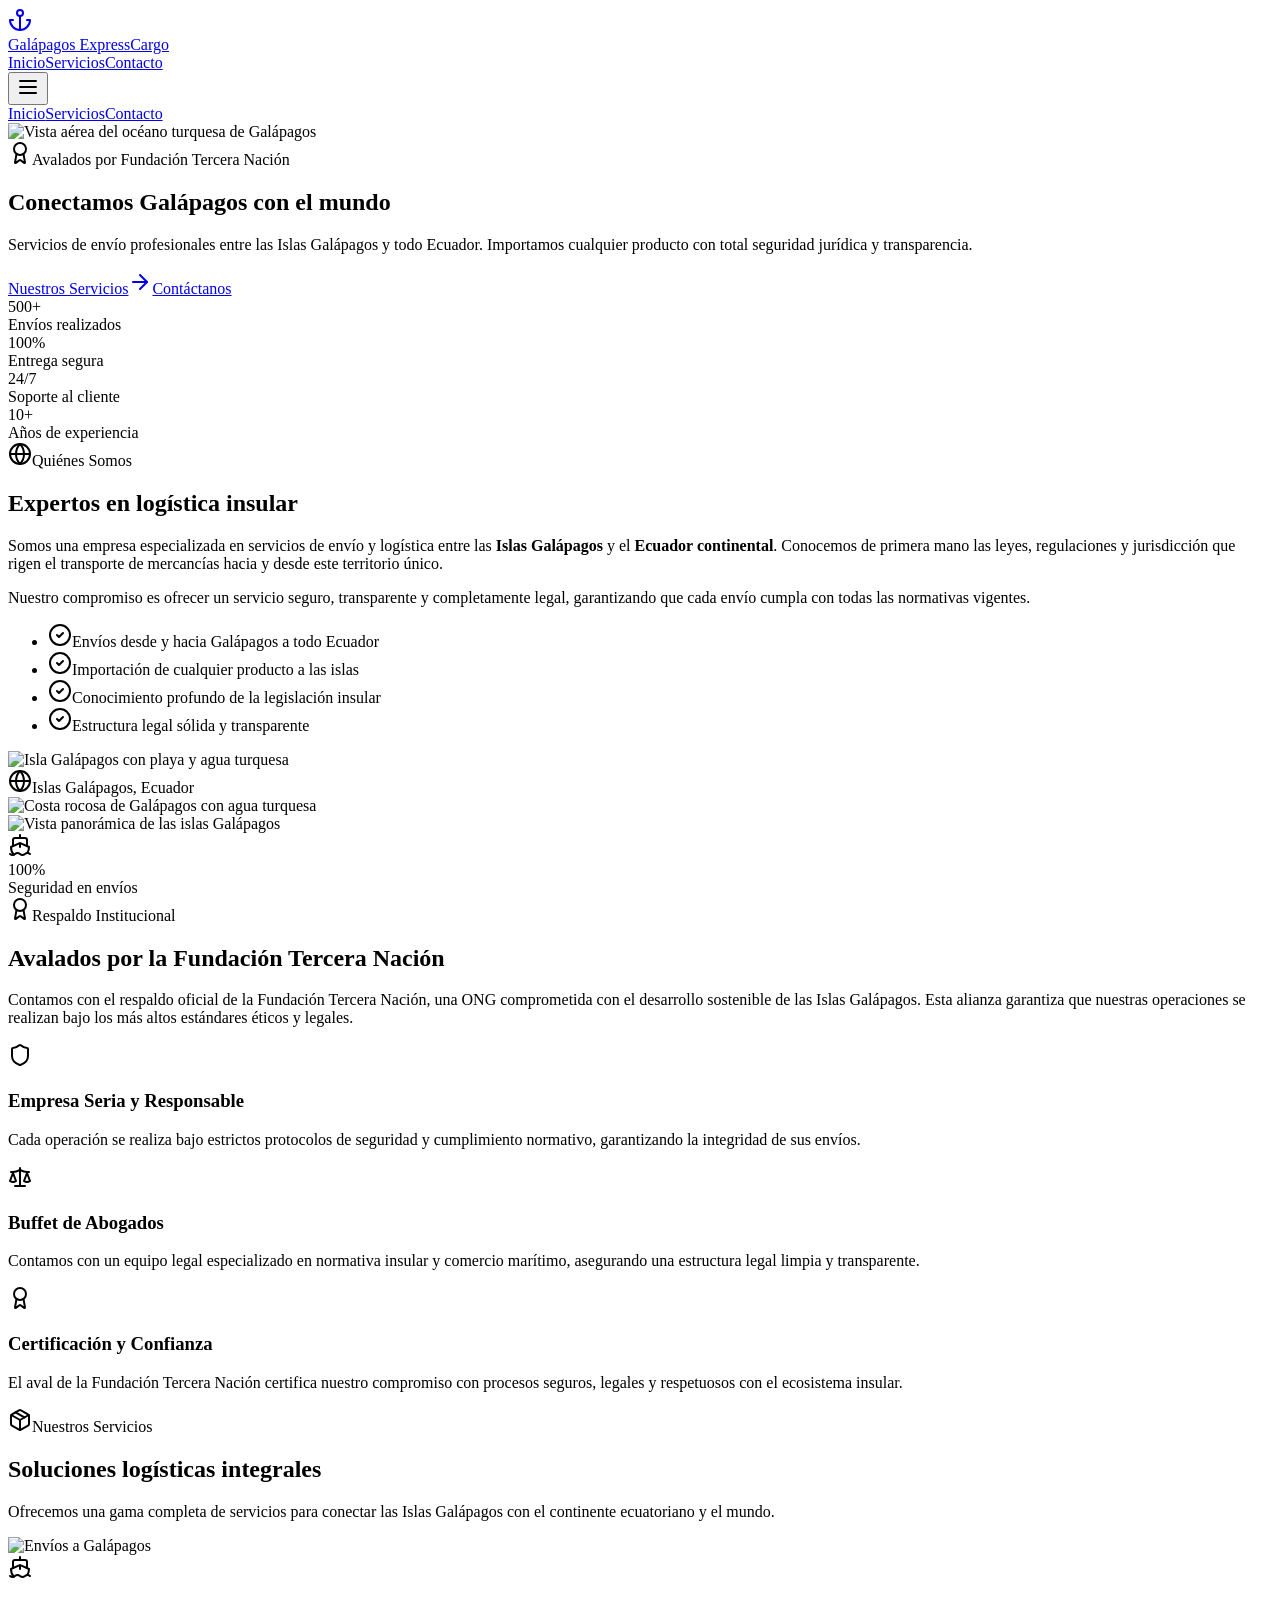
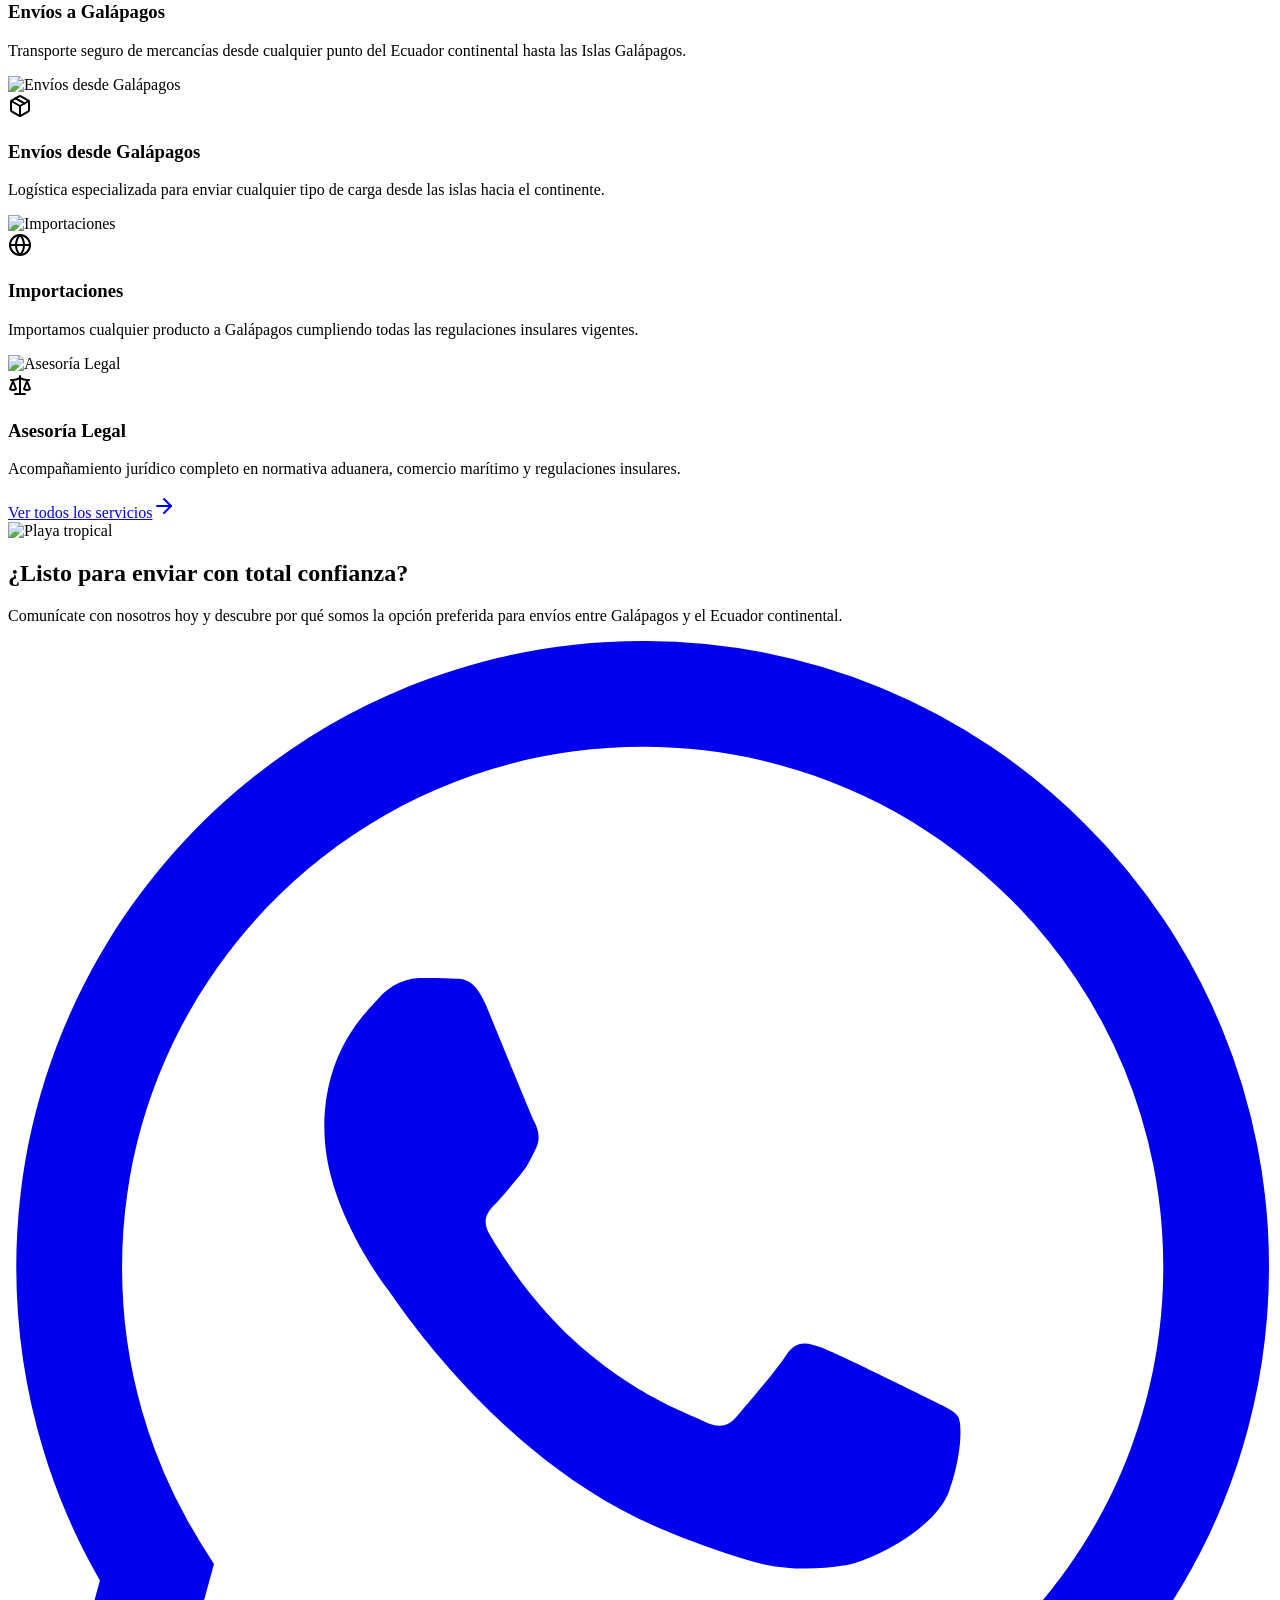
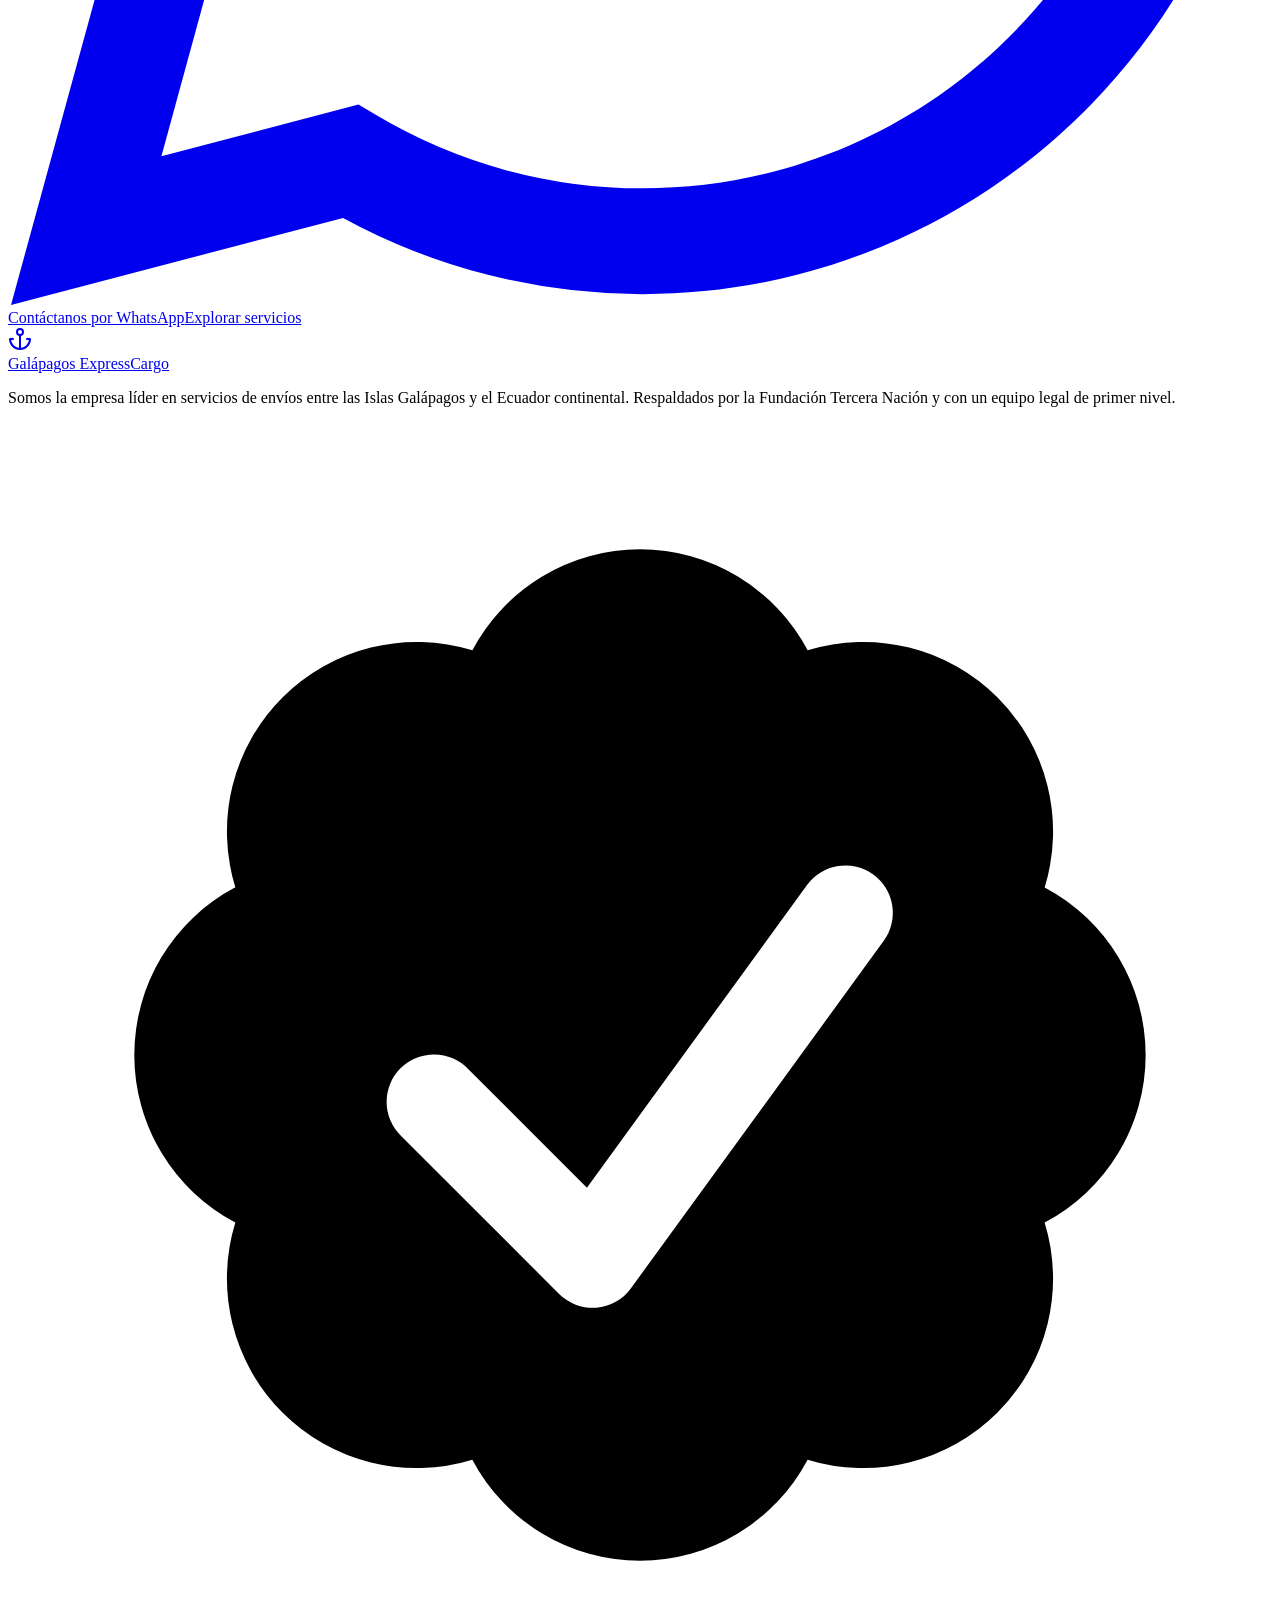
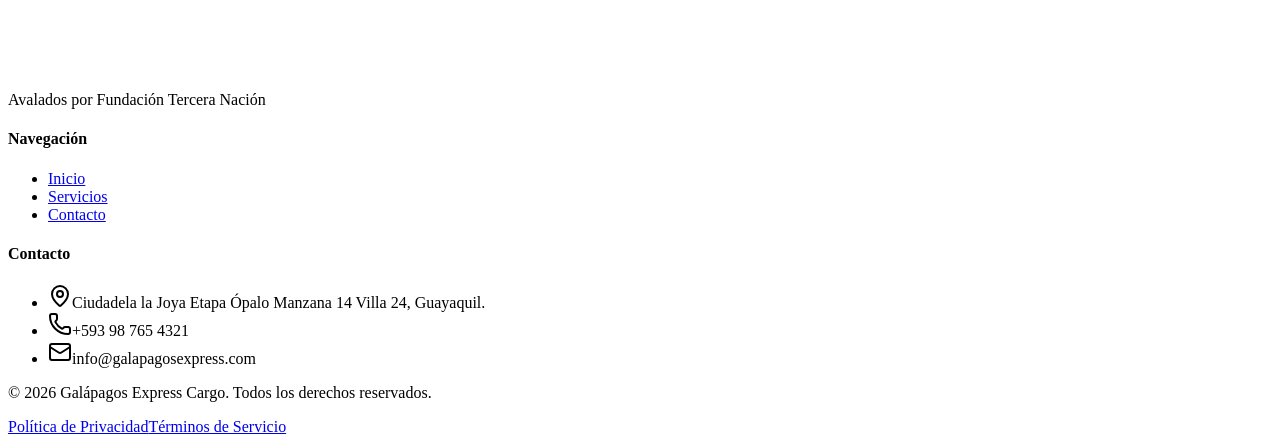
==== docs/index.html @ f9874625 "docs" ====
<!DOCTYPE html><html lang="es"><head><meta charSet="utf-8"/><meta name="viewport" content="width=device-width, initial-scale=1"/><link rel="preload" as="image" href="https://images.unsplash.com/photo-1559128010-7c1ad6e1b6a5?w=1920&amp;q=80"/><link rel="preload" as="image" href="https://images.unsplash.com/photo-1706957614198-8d2e5f0ed6ea?w=1920&amp;q=80"/><link rel="preload" as="image" href="https://images.unsplash.com/photo-1748212173568-35d72e93e57e?w=1920&amp;q=80"/><link rel="preload" as="image" href="https://images.unsplash.com/photo-1770763233680-94307025c252?w=1920&amp;q=80"/><link rel="preload" as="image" href="https://images.unsplash.com/photo-1578575437130-527eed3abbec?w=1920&amp;q=80"/><link rel="preload" as="image" href="https://images.unsplash.com/photo-1589391886645-d51941baf7fb?w=800&amp;q=80"/><link rel="preload" as="image" href="https://images.unsplash.com/photo-1560472354-b33ff0c44a43?w=800&amp;q=80"/><link rel="preload" as="image" href="https://images.unsplash.com/photo-1454165804606-c3d57bc86b40?w=800&amp;q=80"/><link rel="preload" as="image" href="https://images.unsplash.com/photo-1507525428034-b723cf961d3e?w=1920&amp;q=80"/><link rel="stylesheet" href="/_next/static/css/d77da5339b5cb8ef.css" data-precedence="next"/><link rel="preload" as="script" fetchPriority="low" href="/_next/static/chunks/webpack-a8882f6fb3d0677f.js"/><script src="/_next/static/chunks/4bd1b696-3dbde35d4f172e4c.js" async=""></script><script src="/_next/static/chunks/684-65ef6b182fccfe9b.js" async=""></script><script src="/_next/static/chunks/main-app-35eca6533464a35d.js" async=""></script><script src="/_next/static/chunks/874-e0b9799315dd260f.js" async=""></script><script src="/_next/static/chunks/app/layout-321b32fa20d2db96.js" async=""></script><script src="/_next/static/chunks/app/error-7d428199901b455c.js" async=""></script><script src="/_next/static/chunks/app/page-3db5c04c41d7a83f.js" async=""></script><script src="/_next/static/chunks/app/global-error-717abac39b2df34a.js" async=""></script><title>Galápagos Express Cargo — Envíos seguros desde y hacia Galápagos</title><meta name="description" content="Servicios de envío confiables entre las Islas Galápagos y todo Ecuador. Importación de productos, asesoría legal y aduanera. Avalados por la Fundación Tercera Nación."/><script>document.querySelectorAll('body link[rel="icon"], body link[rel="apple-touch-icon"]').forEach(el => document.head.appendChild(el))</script><script src="/_next/static/chunks/polyfills-42372ed130431b0a.js" noModule=""></script></head><body class="__variable_0a80b4 __variable_0d7163 antialiased"><div hidden=""><!--$--><!--/$--></div><div class="min-h-screen flex flex-col"><header class="fixed top-0 left-0 right-0 z-50 transition-all duration-500 bg-transparent"><div class="max-w-7xl mx-auto px-4 sm:px-6 lg:px-8"><div class="flex items-center justify-between h-18 sm:h-20"><a class="flex items-center gap-3 group" href="/"><div class="w-10 h-10 rounded-lg bg-gold/20 border border-gold/40 flex items-center justify-center group-hover:bg-gold/30 transition-colors"><svg xmlns="http://www.w3.org/2000/svg" width="24" height="24" viewBox="0 0 24 24" fill="none" stroke="currentColor" stroke-width="2" stroke-linecap="round" stroke-linejoin="round" class="lucide lucide-anchor w-5 h-5 text-gold" aria-hidden="true"><path d="M12 22V8"></path><path d="M5 12H2a10 10 0 0 0 20 0h-3"></path><circle cx="12" cy="5" r="3"></circle></svg></div><div class="flex flex-col"><span class="font-display text-lg sm:text-xl font-bold text-white tracking-tight leading-tight">Galápagos Express</span><span class="text-[10px] sm:text-xs text-gold/80 tracking-[0.2em] uppercase font-medium leading-tight">Cargo</span></div></a><nav class="hidden md:flex items-center gap-1"><a class="relative px-5 py-2.5 text-sm font-medium tracking-wide uppercase transition-all duration-300 rounded-lg text-gold bg-gold/10" href="/">Inicio<span class="absolute bottom-0 left-1/2 -translate-x-1/2 w-6 h-0.5 bg-gold rounded-full"></span></a><a class="relative px-5 py-2.5 text-sm font-medium tracking-wide uppercase transition-all duration-300 rounded-lg text-white/70 hover:text-white hover:bg-white/5" href="/servicios">Servicios</a><a class="relative px-5 py-2.5 text-sm font-medium tracking-wide uppercase transition-all duration-300 rounded-lg text-white/70 hover:text-white hover:bg-white/5" href="/contacto">Contacto</a></nav><button class="md:hidden w-10 h-10 flex items-center justify-center rounded-lg text-white/80 hover:text-white hover:bg-white/10 transition-colors" aria-label="Abrir menú"><svg xmlns="http://www.w3.org/2000/svg" width="24" height="24" viewBox="0 0 24 24" fill="none" stroke="currentColor" stroke-width="2" stroke-linecap="round" stroke-linejoin="round" class="lucide lucide-menu w-5 h-5" aria-hidden="true"><path d="M4 12h16"></path><path d="M4 18h16"></path><path d="M4 6h16"></path></svg></button></div></div><div class="md:hidden overflow-hidden transition-all duration-400 max-h-0 opacity-0"><div class="bg-navy/98 backdrop-blur-xl border-t border-white/10 px-4 py-3 space-y-1"><a class="block px-4 py-3 rounded-lg text-sm font-medium tracking-wide uppercase transition-all duration-200 bg-gold/15 text-gold" href="/">Inicio</a><a class="block px-4 py-3 rounded-lg text-sm font-medium tracking-wide uppercase transition-all duration-200 text-white/70 hover:bg-white/5 hover:text-white" href="/servicios">Servicios</a><a class="block px-4 py-3 rounded-lg text-sm font-medium tracking-wide uppercase transition-all duration-200 text-white/70 hover:bg-white/5 hover:text-white" href="/contacto">Contacto</a></div></div></header><main class="flex-1"><div class="overflow-hidden"><section class="relative min-h-screen flex items-center justify-center"><img src="https://images.unsplash.com/photo-1559128010-7c1ad6e1b6a5?w=1920&amp;q=80" alt="Vista aérea del océano turquesa de Galápagos" class="absolute inset-0 w-full h-full object-cover"/><div class="absolute inset-0 bg-gradient-to-b from-navy/85 via-navy/65 to-navy/90"></div><div class="absolute inset-0 noise-overlay"></div><div class="relative z-10 max-w-7xl mx-auto px-4 sm:px-6 lg:px-8 py-32 text-center"><div class="animate-fade-in-up inline-flex items-center gap-2 px-4 py-2 rounded-full bg-gold/15 border border-gold/30 mb-8"><svg xmlns="http://www.w3.org/2000/svg" width="24" height="24" viewBox="0 0 24 24" fill="none" stroke="currentColor" stroke-width="2" stroke-linecap="round" stroke-linejoin="round" class="lucide lucide-award w-4 h-4 text-gold" aria-hidden="true"><path d="m15.477 12.89 1.515 8.526a.5.5 0 0 1-.81.47l-3.58-2.687a1 1 0 0 0-1.197 0l-3.586 2.686a.5.5 0 0 1-.81-.469l1.514-8.526"></path><circle cx="12" cy="8" r="6"></circle></svg><span class="text-xs sm:text-sm font-medium text-gold tracking-wide">Avalados por Fundación Tercera Nación</span></div><h1 class="animate-fade-in-up animation-delay-100 font-display text-4xl sm:text-5xl md:text-6xl lg:text-7xl font-bold text-white leading-[1.1] mb-6">Conectamos Galápagos<!-- --> <span class="text-gradient-gold">con el mundo</span></h1><p class="animate-fade-in-up animation-delay-200 text-lg sm:text-xl text-white/70 max-w-2xl mx-auto mb-10 leading-relaxed">Servicios de envío profesionales entre las Islas Galápagos y todo Ecuador. Importamos cualquier producto con total seguridad jurídica y transparencia.</p><div class="animate-fade-in-up animation-delay-300 flex flex-col sm:flex-row items-center justify-center gap-4"><a class="group inline-flex items-center gap-2 px-8 py-4 bg-gold text-navy font-semibold rounded-xl hover:bg-gold-light transition-all duration-300 shadow-lg shadow-gold/20 hover:shadow-xl hover:shadow-gold/30" href="/servicios">Nuestros Servicios<svg xmlns="http://www.w3.org/2000/svg" width="24" height="24" viewBox="0 0 24 24" fill="none" stroke="currentColor" stroke-width="2" stroke-linecap="round" stroke-linejoin="round" class="lucide lucide-arrow-right w-4 h-4 group-hover:translate-x-1 transition-transform" aria-hidden="true"><path d="M5 12h14"></path><path d="m12 5 7 7-7 7"></path></svg></a><a class="inline-flex items-center gap-2 px-8 py-4 bg-white/10 text-white font-semibold rounded-xl hover:bg-white/20 transition-all duration-300 border border-white/20 backdrop-blur-sm" href="/contacto">Contáctanos</a></div><div class="animate-fade-in-up animation-delay-500 mt-20 grid grid-cols-2 md:grid-cols-4 gap-6 max-w-3xl mx-auto"><div class="text-center"><div class="text-2xl sm:text-3xl font-display font-bold text-gold">500+</div><div class="text-xs sm:text-sm text-white/50 mt-1">Envíos realizados</div></div><div class="text-center"><div class="text-2xl sm:text-3xl font-display font-bold text-gold">100%</div><div class="text-xs sm:text-sm text-white/50 mt-1">Entrega segura</div></div><div class="text-center"><div class="text-2xl sm:text-3xl font-display font-bold text-gold">24/7</div><div class="text-xs sm:text-sm text-white/50 mt-1">Soporte al cliente</div></div><div class="text-center"><div class="text-2xl sm:text-3xl font-display font-bold text-gold">10+</div><div class="text-xs sm:text-sm text-white/50 mt-1">Años de experiencia</div></div></div></div><div class="absolute bottom-8 left-1/2 -translate-x-1/2 animate-bounce"><div class="w-6 h-10 border-2 border-white/30 rounded-full flex justify-center pt-2"><div class="w-1 h-2.5 bg-white/60 rounded-full"></div></div></div></section><section class="relative py-24 sm:py-32 bg-sand"><div class="max-w-7xl mx-auto px-4 sm:px-6 lg:px-8"><div class="grid lg:grid-cols-2 gap-12 lg:gap-20 items-center"><div class="space-y-6"><div class="inline-flex items-center gap-2 px-3 py-1.5 rounded-full bg-teal/10 border border-teal/20"><svg xmlns="http://www.w3.org/2000/svg" width="24" height="24" viewBox="0 0 24 24" fill="none" stroke="currentColor" stroke-width="2" stroke-linecap="round" stroke-linejoin="round" class="lucide lucide-globe w-3.5 h-3.5 text-teal" aria-hidden="true"><circle cx="12" cy="12" r="10"></circle><path d="M12 2a14.5 14.5 0 0 0 0 20 14.5 14.5 0 0 0 0-20"></path><path d="M2 12h20"></path></svg><span class="text-xs font-medium text-teal tracking-wide uppercase">Quiénes Somos</span></div><h2 class="font-display text-3xl sm:text-4xl lg:text-5xl font-bold text-navy leading-tight">Expertos en logística<!-- --> <span class="text-teal">insular</span></h2><div class="space-y-4 text-foreground/70 leading-relaxed"><p>Somos una empresa especializada en servicios de envío y logística entre las <strong class="text-navy">Islas Galápagos</strong> y el<!-- --> <strong class="text-navy">Ecuador continental</strong>. Conocemos de primera mano las leyes, regulaciones y jurisdicción que rigen el transporte de mercancías hacia y desde este territorio único.</p><p>Nuestro compromiso es ofrecer un servicio seguro, transparente y completamente legal, garantizando que cada envío cumpla con todas las normativas vigentes.</p></div><ul class="space-y-3 pt-2"><li class="flex items-start gap-3"><svg xmlns="http://www.w3.org/2000/svg" width="24" height="24" viewBox="0 0 24 24" fill="none" stroke="currentColor" stroke-width="2" stroke-linecap="round" stroke-linejoin="round" class="lucide lucide-circle-check w-5 h-5 text-teal flex-shrink-0 mt-0.5" aria-hidden="true"><circle cx="12" cy="12" r="10"></circle><path d="m9 12 2 2 4-4"></path></svg><span class="text-sm text-foreground/70">Envíos desde y hacia Galápagos a todo Ecuador</span></li><li class="flex items-start gap-3"><svg xmlns="http://www.w3.org/2000/svg" width="24" height="24" viewBox="0 0 24 24" fill="none" stroke="currentColor" stroke-width="2" stroke-linecap="round" stroke-linejoin="round" class="lucide lucide-circle-check w-5 h-5 text-teal flex-shrink-0 mt-0.5" aria-hidden="true"><circle cx="12" cy="12" r="10"></circle><path d="m9 12 2 2 4-4"></path></svg><span class="text-sm text-foreground/70">Importación de cualquier producto a las islas</span></li><li class="flex items-start gap-3"><svg xmlns="http://www.w3.org/2000/svg" width="24" height="24" viewBox="0 0 24 24" fill="none" stroke="currentColor" stroke-width="2" stroke-linecap="round" stroke-linejoin="round" class="lucide lucide-circle-check w-5 h-5 text-teal flex-shrink-0 mt-0.5" aria-hidden="true"><circle cx="12" cy="12" r="10"></circle><path d="m9 12 2 2 4-4"></path></svg><span class="text-sm text-foreground/70">Conocimiento profundo de la legislación insular</span></li><li class="flex items-start gap-3"><svg xmlns="http://www.w3.org/2000/svg" width="24" height="24" viewBox="0 0 24 24" fill="none" stroke="currentColor" stroke-width="2" stroke-linecap="round" stroke-linejoin="round" class="lucide lucide-circle-check w-5 h-5 text-teal flex-shrink-0 mt-0.5" aria-hidden="true"><circle cx="12" cy="12" r="10"></circle><path d="m9 12 2 2 4-4"></path></svg><span class="text-sm text-foreground/70">Estructura legal sólida y transparente</span></li></ul></div><div class="relative"><div class="relative rounded-2xl overflow-hidden shadow-2xl shadow-navy/10"><img src="https://images.unsplash.com/photo-1706957614198-8d2e5f0ed6ea?w=1920&amp;q=80" alt="Isla Galápagos con playa y agua turquesa" class="w-full h-[350px] sm:h-[420px] object-cover"/><div class="absolute inset-0 bg-gradient-to-t from-navy/30 via-transparent to-transparent"></div><div class="absolute bottom-4 left-4 right-4"><div class="inline-flex items-center gap-2 px-3 py-1.5 rounded-full bg-white/90 backdrop-blur-sm"><svg xmlns="http://www.w3.org/2000/svg" width="24" height="24" viewBox="0 0 24 24" fill="none" stroke="currentColor" stroke-width="2" stroke-linecap="round" stroke-linejoin="round" class="lucide lucide-globe w-3.5 h-3.5 text-teal" aria-hidden="true"><circle cx="12" cy="12" r="10"></circle><path d="M12 2a14.5 14.5 0 0 0 0 20 14.5 14.5 0 0 0 0-20"></path><path d="M2 12h20"></path></svg><span class="text-xs font-semibold text-navy">Islas Galápagos, Ecuador</span></div></div></div><div class="grid grid-cols-2 gap-3 mt-3"><div class="relative rounded-xl overflow-hidden shadow-lg shadow-navy/10 h-[140px] sm:h-[160px]"><img src="https://images.unsplash.com/photo-1748212173568-35d72e93e57e?w=1920&amp;q=80" alt="Costa rocosa de Galápagos con agua turquesa" class="w-full h-full object-cover"/><div class="absolute inset-0 bg-gradient-to-t from-navy/30 to-transparent"></div></div><div class="relative rounded-xl overflow-hidden shadow-lg shadow-navy/10 h-[140px] sm:h-[160px]"><img src="https://images.unsplash.com/photo-1770763233680-94307025c252?w=1920&amp;q=80" alt="Vista panorámica de las islas Galápagos" class="w-full h-full object-cover"/><div class="absolute inset-0 bg-gradient-to-t from-navy/30 to-transparent"></div></div></div><div class="absolute top-6 -left-6 sm:-left-8 glass-card rounded-xl p-5 shadow-xl max-w-[220px]"><div class="flex items-center gap-3"><div class="w-10 h-10 rounded-lg bg-teal/10 flex items-center justify-center"><svg xmlns="http://www.w3.org/2000/svg" width="24" height="24" viewBox="0 0 24 24" fill="none" stroke="currentColor" stroke-width="2" stroke-linecap="round" stroke-linejoin="round" class="lucide lucide-ship w-5 h-5 text-teal" aria-hidden="true"><path d="M12 10.189V14"></path><path d="M12 2v3"></path><path d="M19 13V7a2 2 0 0 0-2-2H7a2 2 0 0 0-2 2v6"></path><path d="M19.38 20A11.6 11.6 0 0 0 21 14l-8.188-3.639a2 2 0 0 0-1.624 0L3 14a11.6 11.6 0 0 0 2.81 7.76"></path><path d="M2 21c.6.5 1.2 1 2.5 1 2.5 0 2.5-2 5-2 1.3 0 1.9.5 2.5 1s1.2 1 2.5 1c2.5 0 2.5-2 5-2 1.3 0 1.9.5 2.5 1"></path></svg></div><div><div class="text-2xl font-display font-bold text-navy">100%</div><div class="text-xs text-muted-foreground">Seguridad en envíos</div></div></div></div></div></div></div></section><section class="relative py-24 sm:py-32 bg-navy overflow-hidden"><div class="absolute top-0 right-0 w-96 h-96 bg-teal/5 rounded-full blur-3xl"></div><div class="absolute bottom-0 left-0 w-80 h-80 bg-gold/5 rounded-full blur-3xl"></div><div class="relative max-w-7xl mx-auto px-4 sm:px-6 lg:px-8"><div class="text-center max-w-3xl mx-auto mb-16"><div class="inline-flex items-center gap-2 px-3 py-1.5 rounded-full bg-gold/10 border border-gold/20 mb-6"><svg xmlns="http://www.w3.org/2000/svg" width="24" height="24" viewBox="0 0 24 24" fill="none" stroke="currentColor" stroke-width="2" stroke-linecap="round" stroke-linejoin="round" class="lucide lucide-award w-3.5 h-3.5 text-gold" aria-hidden="true"><path d="m15.477 12.89 1.515 8.526a.5.5 0 0 1-.81.47l-3.58-2.687a1 1 0 0 0-1.197 0l-3.586 2.686a.5.5 0 0 1-.81-.469l1.514-8.526"></path><circle cx="12" cy="8" r="6"></circle></svg><span class="text-xs font-medium text-gold tracking-wide uppercase">Respaldo Institucional</span></div><h2 class="font-display text-3xl sm:text-4xl lg:text-5xl font-bold text-white leading-tight mb-6">Avalados por la<!-- --> <span class="text-gradient-gold">Fundación Tercera Nación</span></h2><p class="text-white/60 text-lg leading-relaxed">Contamos con el respaldo oficial de la Fundación Tercera Nación, una ONG comprometida con el desarrollo sostenible de las Islas Galápagos. Esta alianza garantiza que nuestras operaciones se realizan bajo los más altos estándares éticos y legales.</p></div><div class="grid sm:grid-cols-2 lg:grid-cols-3 gap-6"><div class="group rounded-2xl bg-white/5 border border-white/10 p-8 hover:bg-white/8 hover:border-gold/20 transition-all duration-300"><div class="w-12 h-12 rounded-xl bg-gold/10 border border-gold/20 flex items-center justify-center mb-5 group-hover:bg-gold/20 transition-colors"><svg xmlns="http://www.w3.org/2000/svg" width="24" height="24" viewBox="0 0 24 24" fill="none" stroke="currentColor" stroke-width="2" stroke-linecap="round" stroke-linejoin="round" class="lucide lucide-shield w-6 h-6 text-gold" aria-hidden="true"><path d="M20 13c0 5-3.5 7.5-7.66 8.95a1 1 0 0 1-.67-.01C7.5 20.5 4 18 4 13V6a1 1 0 0 1 1-1c2 0 4.5-1.2 6.24-2.72a1.17 1.17 0 0 1 1.52 0C14.51 3.81 17 5 19 5a1 1 0 0 1 1 1z"></path></svg></div><h3 class="font-display text-xl font-bold text-white mb-3">Empresa Seria y Responsable</h3><p class="text-white/50 text-sm leading-relaxed">Cada operación se realiza bajo estrictos protocolos de seguridad y cumplimiento normativo, garantizando la integridad de sus envíos.</p></div><div class="group rounded-2xl bg-white/5 border border-white/10 p-8 hover:bg-white/8 hover:border-gold/20 transition-all duration-300"><div class="w-12 h-12 rounded-xl bg-gold/10 border border-gold/20 flex items-center justify-center mb-5 group-hover:bg-gold/20 transition-colors"><svg xmlns="http://www.w3.org/2000/svg" width="24" height="24" viewBox="0 0 24 24" fill="none" stroke="currentColor" stroke-width="2" stroke-linecap="round" stroke-linejoin="round" class="lucide lucide-scale w-6 h-6 text-gold" aria-hidden="true"><path d="m16 16 3-8 3 8c-.87.65-1.92 1-3 1s-2.13-.35-3-1Z"></path><path d="m2 16 3-8 3 8c-.87.65-1.92 1-3 1s-2.13-.35-3-1Z"></path><path d="M7 21h10"></path><path d="M12 3v18"></path><path d="M3 7h2c2 0 5-1 7-2 2 1 5 2 7 2h2"></path></svg></div><h3 class="font-display text-xl font-bold text-white mb-3">Buffet de Abogados</h3><p class="text-white/50 text-sm leading-relaxed">Contamos con un equipo legal especializado en normativa insular y comercio marítimo, asegurando una estructura legal limpia y transparente.</p></div><div class="group rounded-2xl bg-white/5 border border-white/10 p-8 hover:bg-white/8 hover:border-gold/20 transition-all duration-300"><div class="w-12 h-12 rounded-xl bg-gold/10 border border-gold/20 flex items-center justify-center mb-5 group-hover:bg-gold/20 transition-colors"><svg xmlns="http://www.w3.org/2000/svg" width="24" height="24" viewBox="0 0 24 24" fill="none" stroke="currentColor" stroke-width="2" stroke-linecap="round" stroke-linejoin="round" class="lucide lucide-award w-6 h-6 text-gold" aria-hidden="true"><path d="m15.477 12.89 1.515 8.526a.5.5 0 0 1-.81.47l-3.58-2.687a1 1 0 0 0-1.197 0l-3.586 2.686a.5.5 0 0 1-.81-.469l1.514-8.526"></path><circle cx="12" cy="8" r="6"></circle></svg></div><h3 class="font-display text-xl font-bold text-white mb-3">Certificación y Confianza</h3><p class="text-white/50 text-sm leading-relaxed">El aval de la Fundación Tercera Nación certifica nuestro compromiso con procesos seguros, legales y respetuosos con el ecosistema insular.</p></div></div></div></section><section class="relative py-24 sm:py-32 bg-background"><div class="max-w-7xl mx-auto px-4 sm:px-6 lg:px-8"><div class="text-center max-w-2xl mx-auto mb-16"><div class="inline-flex items-center gap-2 px-3 py-1.5 rounded-full bg-teal/10 border border-teal/20 mb-6"><svg xmlns="http://www.w3.org/2000/svg" width="24" height="24" viewBox="0 0 24 24" fill="none" stroke="currentColor" stroke-width="2" stroke-linecap="round" stroke-linejoin="round" class="lucide lucide-package w-3.5 h-3.5 text-teal" aria-hidden="true"><path d="M11 21.73a2 2 0 0 0 2 0l7-4A2 2 0 0 0 21 16V8a2 2 0 0 0-1-1.73l-7-4a2 2 0 0 0-2 0l-7 4A2 2 0 0 0 3 8v8a2 2 0 0 0 1 1.73z"></path><path d="M12 22V12"></path><polyline points="3.29 7 12 12 20.71 7"></polyline><path d="m7.5 4.27 9 5.15"></path></svg><span class="text-xs font-medium text-teal tracking-wide uppercase">Nuestros Servicios</span></div><h2 class="font-display text-3xl sm:text-4xl lg:text-5xl font-bold text-navy leading-tight mb-4">Soluciones logísticas<!-- --> <span class="text-teal">integrales</span></h2><p class="text-muted-foreground leading-relaxed">Ofrecemos una gama completa de servicios para conectar las Islas Galápagos con el continente ecuatoriano y el mundo.</p></div><div class="grid sm:grid-cols-2 lg:grid-cols-4 gap-6"><div class="group rounded-2xl overflow-hidden border border-border hover:border-teal/30 bg-card hover:shadow-xl hover:shadow-teal/5 transition-all duration-300"><div class="relative h-44 overflow-hidden"><img src="https://images.unsplash.com/photo-1578575437130-527eed3abbec?w=1920&amp;q=80" alt="Envíos a Galápagos" class="w-full h-full object-cover group-hover:scale-105 transition-transform duration-500"/><div class="absolute inset-0 bg-gradient-to-t from-navy/60 to-transparent"></div><div class="absolute bottom-3 left-3 w-10 h-10 rounded-lg bg-white/90 backdrop-blur-sm flex items-center justify-center"><svg xmlns="http://www.w3.org/2000/svg" width="24" height="24" viewBox="0 0 24 24" fill="none" stroke="currentColor" stroke-width="2" stroke-linecap="round" stroke-linejoin="round" class="lucide lucide-ship w-5 h-5 text-teal" aria-hidden="true"><path d="M12 10.189V14"></path><path d="M12 2v3"></path><path d="M19 13V7a2 2 0 0 0-2-2H7a2 2 0 0 0-2 2v6"></path><path d="M19.38 20A11.6 11.6 0 0 0 21 14l-8.188-3.639a2 2 0 0 0-1.624 0L3 14a11.6 11.6 0 0 0 2.81 7.76"></path><path d="M2 21c.6.5 1.2 1 2.5 1 2.5 0 2.5-2 5-2 1.3 0 1.9.5 2.5 1s1.2 1 2.5 1c2.5 0 2.5-2 5-2 1.3 0 1.9.5 2.5 1"></path></svg></div></div><div class="p-5"><h3 class="font-display text-lg font-bold text-navy mb-2">Envíos a Galápagos</h3><p class="text-sm text-muted-foreground leading-relaxed">Transporte seguro de mercancías desde cualquier punto del Ecuador continental hasta las Islas Galápagos.</p></div></div><div class="group rounded-2xl overflow-hidden border border-border hover:border-teal/30 bg-card hover:shadow-xl hover:shadow-teal/5 transition-all duration-300"><div class="relative h-44 overflow-hidden"><img src="https://images.unsplash.com/photo-1589391886645-d51941baf7fb?w=800&amp;q=80" alt="Envíos desde Galápagos" class="w-full h-full object-cover group-hover:scale-105 transition-transform duration-500"/><div class="absolute inset-0 bg-gradient-to-t from-navy/60 to-transparent"></div><div class="absolute bottom-3 left-3 w-10 h-10 rounded-lg bg-white/90 backdrop-blur-sm flex items-center justify-center"><svg xmlns="http://www.w3.org/2000/svg" width="24" height="24" viewBox="0 0 24 24" fill="none" stroke="currentColor" stroke-width="2" stroke-linecap="round" stroke-linejoin="round" class="lucide lucide-package w-5 h-5 text-teal" aria-hidden="true"><path d="M11 21.73a2 2 0 0 0 2 0l7-4A2 2 0 0 0 21 16V8a2 2 0 0 0-1-1.73l-7-4a2 2 0 0 0-2 0l-7 4A2 2 0 0 0 3 8v8a2 2 0 0 0 1 1.73z"></path><path d="M12 22V12"></path><polyline points="3.29 7 12 12 20.71 7"></polyline><path d="m7.5 4.27 9 5.15"></path></svg></div></div><div class="p-5"><h3 class="font-display text-lg font-bold text-navy mb-2">Envíos desde Galápagos</h3><p class="text-sm text-muted-foreground leading-relaxed">Logística especializada para enviar cualquier tipo de carga desde las islas hacia el continente.</p></div></div><div class="group rounded-2xl overflow-hidden border border-border hover:border-teal/30 bg-card hover:shadow-xl hover:shadow-teal/5 transition-all duration-300"><div class="relative h-44 overflow-hidden"><img src="https://images.unsplash.com/photo-1560472354-b33ff0c44a43?w=800&amp;q=80" alt="Importaciones" class="w-full h-full object-cover group-hover:scale-105 transition-transform duration-500"/><div class="absolute inset-0 bg-gradient-to-t from-navy/60 to-transparent"></div><div class="absolute bottom-3 left-3 w-10 h-10 rounded-lg bg-white/90 backdrop-blur-sm flex items-center justify-center"><svg xmlns="http://www.w3.org/2000/svg" width="24" height="24" viewBox="0 0 24 24" fill="none" stroke="currentColor" stroke-width="2" stroke-linecap="round" stroke-linejoin="round" class="lucide lucide-globe w-5 h-5 text-teal" aria-hidden="true"><circle cx="12" cy="12" r="10"></circle><path d="M12 2a14.5 14.5 0 0 0 0 20 14.5 14.5 0 0 0 0-20"></path><path d="M2 12h20"></path></svg></div></div><div class="p-5"><h3 class="font-display text-lg font-bold text-navy mb-2">Importaciones</h3><p class="text-sm text-muted-foreground leading-relaxed">Importamos cualquier producto a Galápagos cumpliendo todas las regulaciones insulares vigentes.</p></div></div><div class="group rounded-2xl overflow-hidden border border-border hover:border-teal/30 bg-card hover:shadow-xl hover:shadow-teal/5 transition-all duration-300"><div class="relative h-44 overflow-hidden"><img src="https://images.unsplash.com/photo-1454165804606-c3d57bc86b40?w=800&amp;q=80" alt="Asesoría Legal" class="w-full h-full object-cover group-hover:scale-105 transition-transform duration-500"/><div class="absolute inset-0 bg-gradient-to-t from-navy/60 to-transparent"></div><div class="absolute bottom-3 left-3 w-10 h-10 rounded-lg bg-white/90 backdrop-blur-sm flex items-center justify-center"><svg xmlns="http://www.w3.org/2000/svg" width="24" height="24" viewBox="0 0 24 24" fill="none" stroke="currentColor" stroke-width="2" stroke-linecap="round" stroke-linejoin="round" class="lucide lucide-scale w-5 h-5 text-teal" aria-hidden="true"><path d="m16 16 3-8 3 8c-.87.65-1.92 1-3 1s-2.13-.35-3-1Z"></path><path d="m2 16 3-8 3 8c-.87.65-1.92 1-3 1s-2.13-.35-3-1Z"></path><path d="M7 21h10"></path><path d="M12 3v18"></path><path d="M3 7h2c2 0 5-1 7-2 2 1 5 2 7 2h2"></path></svg></div></div><div class="p-5"><h3 class="font-display text-lg font-bold text-navy mb-2">Asesoría Legal</h3><p class="text-sm text-muted-foreground leading-relaxed">Acompañamiento jurídico completo en normativa aduanera, comercio marítimo y regulaciones insulares.</p></div></div></div><div class="text-center mt-12"><a class="group inline-flex items-center gap-2 px-6 py-3 text-teal font-semibold hover:text-teal-light transition-colors" href="/servicios">Ver todos los servicios<svg xmlns="http://www.w3.org/2000/svg" width="24" height="24" viewBox="0 0 24 24" fill="none" stroke="currentColor" stroke-width="2" stroke-linecap="round" stroke-linejoin="round" class="lucide lucide-arrow-right w-4 h-4 group-hover:translate-x-1 transition-transform" aria-hidden="true"><path d="M5 12h14"></path><path d="m12 5 7 7-7 7"></path></svg></a></div></div></section><section class="relative py-24 sm:py-32 overflow-hidden"><img src="https://images.unsplash.com/photo-1507525428034-b723cf961d3e?w=1920&amp;q=80" alt="Playa tropical" class="absolute inset-0 w-full h-full object-cover"/><div class="absolute inset-0 bg-gradient-to-r from-navy/90 via-navy/80 to-teal/70"></div><div class="relative z-10 max-w-4xl mx-auto px-4 sm:px-6 lg:px-8 text-center"><h2 class="font-display text-3xl sm:text-4xl lg:text-5xl font-bold text-white leading-tight mb-6">¿Listo para enviar con<!-- --> <span class="text-gradient-gold">total confianza</span>?</h2><p class="text-white/70 text-lg max-w-2xl mx-auto mb-10">Comunícate con nosotros hoy y descubre por qué somos la opción preferida para envíos entre Galápagos y el Ecuador continental.</p><div class="flex flex-col sm:flex-row items-center justify-center gap-4"><a class="group inline-flex items-center gap-3 px-8 py-4 bg-gold text-navy font-semibold rounded-xl hover:bg-gold-light transition-all duration-300 shadow-lg shadow-gold/25" href="/contacto"><svg viewBox="0 0 24 24" fill="currentColor" class="w-5 h-5"><path d="M17.472 14.382c-.297-.149-1.758-.867-2.03-.967-.273-.099-.471-.148-.67.15-.197.297-.767.966-.94 1.164-.173.199-.347.223-.644.075-.297-.15-1.255-.463-2.39-1.475-.883-.788-1.48-1.761-1.653-2.059-.173-.297-.018-.458.13-.606.134-.133.298-.347.446-.52.149-.174.198-.298.298-.497.099-.198.05-.371-.025-.52-.075-.149-.669-1.612-.916-2.207-.242-.579-.487-.5-.669-.51-.173-.008-.371-.01-.57-.01-.198 0-.52.074-.792.372-.272.297-1.04 1.016-1.04 2.479 0 1.462 1.065 2.875 1.213 3.074.149.198 2.096 3.2 5.077 4.487.709.306 1.262.489 1.694.625.712.227 1.36.195 1.871.118.571-.085 1.758-.719 2.006-1.413.248-.694.248-1.289.173-1.413-.074-.124-.272-.198-.57-.347m-5.421 7.403h-.004a9.87 9.87 0 01-5.031-1.378l-.361-.214-3.741.982.998-3.648-.235-.374a9.86 9.86 0 01-1.51-5.26c.001-5.45 4.436-9.884 9.888-9.884 2.64 0 5.122 1.03 6.988 2.898a9.825 9.825 0 012.893 6.994c-.003 5.45-4.437 9.884-9.885 9.884m8.413-18.297A11.815 11.815 0 0012.05 0C5.495 0 .16 5.335.157 11.892c0 2.096.547 4.142 1.588 5.945L.057 24l6.305-1.654a11.882 11.882 0 005.683 1.448h.005c6.554 0 11.89-5.335 11.893-11.893a11.821 11.821 0 00-3.48-8.413z"></path></svg>Contáctanos por WhatsApp</a><a class="inline-flex items-center gap-2 px-8 py-4 bg-white/10 text-white font-semibold rounded-xl hover:bg-white/20 transition-all duration-300 border border-white/20 backdrop-blur-sm" href="/servicios">Explorar servicios</a></div></div></section></div><!--$--><!--/$--></main><footer class="bg-navy text-white/80"><div class="max-w-7xl mx-auto px-4 sm:px-6 lg:px-8 py-16"><div class="grid grid-cols-1 md:grid-cols-2 lg:grid-cols-4 gap-10 lg:gap-8"><div class="lg:col-span-2 space-y-5"><a class="flex items-center gap-3 group" href="/"><div class="w-10 h-10 rounded-lg bg-gold/20 border border-gold/40 flex items-center justify-center"><svg xmlns="http://www.w3.org/2000/svg" width="24" height="24" viewBox="0 0 24 24" fill="none" stroke="currentColor" stroke-width="2" stroke-linecap="round" stroke-linejoin="round" class="lucide lucide-anchor w-5 h-5 text-gold" aria-hidden="true"><path d="M12 22V8"></path><path d="M5 12H2a10 10 0 0 0 20 0h-3"></path><circle cx="12" cy="5" r="3"></circle></svg></div><div class="flex flex-col"><span class="font-display text-xl font-bold text-white tracking-tight leading-tight">Galápagos Express</span><span class="text-[10px] text-gold/80 tracking-[0.2em] uppercase font-medium leading-tight">Cargo</span></div></a><p class="text-white/60 text-sm leading-relaxed max-w-md">Somos la empresa líder en servicios de envíos entre las Islas Galápagos y el Ecuador continental. Respaldados por la Fundación Tercera Nación y con un equipo legal de primer nivel.</p><div class="flex items-center gap-2 pt-2"><span class="inline-flex items-center gap-2 px-3 py-1.5 rounded-full bg-gold/10 border border-gold/20 text-gold text-xs font-medium"><svg viewBox="0 0 20 20" fill="currentColor" class="w-3.5 h-3.5"><path fill-rule="evenodd" d="M16.403 12.652a3 3 0 0 0 0-5.304 3 3 0 0 0-3.75-3.751 3 3 0 0 0-5.305 0 3 3 0 0 0-3.751 3.75 3 3 0 0 0 0 5.305 3 3 0 0 0 3.75 3.751 3 3 0 0 0 5.305 0 3 3 0 0 0 3.751-3.75Zm-2.546-4.46a.75.75 0 0 0-1.214-.882l-3.483 4.79-1.88-1.88a.75.75 0 1 0-1.06 1.061l2.5 2.5a.75.75 0 0 0 1.137-.089l4-5.5Z" clip-rule="evenodd"></path></svg>Avalados por Fundación Tercera Nación</span></div></div><div class="space-y-5"><h4 class="text-sm font-semibold tracking-wide uppercase text-white">Navegación</h4><ul class="space-y-3"><li><a class="text-sm text-white/50 hover:text-gold transition-colors duration-200" href="/">Inicio</a></li><li><a class="text-sm text-white/50 hover:text-gold transition-colors duration-200" href="/servicios">Servicios</a></li><li><a class="text-sm text-white/50 hover:text-gold transition-colors duration-200" href="/contacto">Contacto</a></li></ul></div><div class="space-y-5"><h4 class="text-sm font-semibold tracking-wide uppercase text-white">Contacto</h4><ul class="space-y-3"><li class="flex items-start gap-3"><svg xmlns="http://www.w3.org/2000/svg" width="24" height="24" viewBox="0 0 24 24" fill="none" stroke="currentColor" stroke-width="2" stroke-linecap="round" stroke-linejoin="round" class="lucide lucide-map-pin w-4 h-4 text-gold/70 mt-0.5 flex-shrink-0" aria-hidden="true"><path d="M20 10c0 4.993-5.539 10.193-7.399 11.799a1 1 0 0 1-1.202 0C9.539 20.193 4 14.993 4 10a8 8 0 0 1 16 0"></path><circle cx="12" cy="10" r="3"></circle></svg><span class="text-sm text-white/50">Ciudadela la Joya Etapa Ópalo Manzana 14 Villa 24, Guayaquil.</span></li><li class="flex items-center gap-3"><svg xmlns="http://www.w3.org/2000/svg" width="24" height="24" viewBox="0 0 24 24" fill="none" stroke="currentColor" stroke-width="2" stroke-linecap="round" stroke-linejoin="round" class="lucide lucide-phone w-4 h-4 text-gold/70 flex-shrink-0" aria-hidden="true"><path d="M13.832 16.568a1 1 0 0 0 1.213-.303l.355-.465A2 2 0 0 1 17 15h3a2 2 0 0 1 2 2v3a2 2 0 0 1-2 2A18 18 0 0 1 2 4a2 2 0 0 1 2-2h3a2 2 0 0 1 2 2v3a2 2 0 0 1-.8 1.6l-.468.351a1 1 0 0 0-.292 1.233 14 14 0 0 0 6.392 6.384"></path></svg><span class="text-sm text-white/50">+593 98 765 4321</span></li><li class="flex items-center gap-3"><svg xmlns="http://www.w3.org/2000/svg" width="24" height="24" viewBox="0 0 24 24" fill="none" stroke="currentColor" stroke-width="2" stroke-linecap="round" stroke-linejoin="round" class="lucide lucide-mail w-4 h-4 text-gold/70 flex-shrink-0" aria-hidden="true"><path d="m22 7-8.991 5.727a2 2 0 0 1-2.009 0L2 7"></path><rect x="2" y="4" width="20" height="16" rx="2"></rect></svg><span class="text-sm text-white/50">info@galapagosexpress.com</span></li></ul></div></div></div><div class="border-t border-white/10"><div class="max-w-7xl mx-auto px-4 sm:px-6 lg:px-8 py-5 flex flex-col sm:flex-row items-center justify-between gap-3"><p class="text-xs text-white/40">© <!-- -->2026<!-- --> Galápagos Express Cargo. Todos los derechos reservados.</p><div class="flex items-center gap-4"><a class="text-xs text-white/40 hover:text-white/60 transition-colors" href="/privacy-policy">Política de Privacidad</a><a class="text-xs text-white/40 hover:text-white/60 transition-colors" href="/terms-of-service">Términos de Servicio</a></div></div></div></footer></div><script src="/_next/static/chunks/webpack-a8882f6fb3d0677f.js" async=""></script><script>(self.__next_f=self.__next_f||[]).push([0])</script><script>self.__next_f.push([1,"1:\"$Sreact.fragment\"\n2:I[6106,[\"874\",\"static/chunks/874-e0b9799315dd260f.js\",\"177\",\"static/chunks/app/layout-321b32fa20d2db96.js\"],\"Header\"]\n3:I[7555,[],\"\"]\n4:I[1901,[\"39\",\"static/chunks/app/error-7d428199901b455c.js\"],\"default\"]\n5:I[1295,[],\"\"]\n6:I[6874,[\"874\",\"static/chunks/874-e0b9799315dd260f.js\",\"974\",\"static/chunks/app/page-3db5c04c41d7a83f.js\"],\"\"]\n7:I[9073,[\"874\",\"static/chunks/874-e0b9799315dd260f.js\",\"177\",\"static/chunks/app/layout-321b32fa20d2db96.js\"],\"Footer\"]\n9:I[9665,[],\"OutletBoundary\"]\nc:I[4911,[],\"AsyncMetadataOutlet\"]\ne:I[9665,[],\"ViewportBoundary\"]\n10:I[9665,[],\"MetadataBoundary\"]\n12:I[8385,[\"219\",\"static/chunks/app/global-error-717abac39b2df34a.js\"],\"default\"]\n:HL[\"/_next/static/css/d77da5339b5cb8ef.css\",\"style\"]\n8:T450,M17.472 14.382c-.297-.149-1.758-.867-2.03-.967-.273-.099-.471-.148-.67.15-.197.297-.767.966-.94 1.164-.173.199-.347.223-.644.075-.297-.15-1.255-.463-2.39-1.475-.883-.788-1.48-1.761-1.653-2.059-.173-.297-.018-.458.13-.606.134-.133.298-.347.446-.52.149-.174.198-.298.298-.497.099-.198.05-.371-.025-.52-.075-.149-.669-1.612-.916-2.207-.242-.579-.487-.5-.669-.51-.173-.008-.371-.01-.57-.01-.198 0-.52.074-.792.372-.272.297-1.04 1.016-1.04 2.479 0 1.462 1.065 2.875 1.213 3.074.149.198 2.096 3.2 5.077 4.487.709.306 1.262.489 1.694.625.712.227 1.36.195 1.871.118.571-.085 1.758-.719 2.006-1.413.248-.694.248-1.289.173-1.413-.074-.124-.272-.198-.57-.347m-5.421 7.403h-.004a9.87 9.87 0 01-5.031-1.378l-.361-.214-3.741.982.998-3.648-.235-.374a9.86 9.86 0 01-1.51-5.26c.001-5.45 4.436-9.884 9.888-9.884 2.64 0 5.122 1.03 6.988 2.898a9.825 9.825 0 012.893 6.994c-.003 5.45-4.437 9.884-9.885 9.884m8.413-18.297A11.815 11.815 0 0012.05 0C5.495 0 .16 5.335.157 11.892c0 2.096.547 4.142 1.588 5.945L.057 24l6.305-1.654a11.882 11.882 0 005.683 1.448h.005c6.554 0 11.89-5.335 11.893-11.893a11.821 11.821 0 00-3.48-8.413z"])</script><script>self.__next_f.push([1,"0:{\"P\":null,\"b\":\"GjvDtry71TpuqznzjSm9Y\",\"p\":\"\",\"c\":[\"\",\"\"],\"i\":false,\"f\":[[[\"\",{\"children\":[\"__PAGE__\",{}]},\"$undefined\",\"$undefined\",true],[\"\",[\"$\",\"$1\",\"c\",{\"children\":[[[\"$\",\"link\",\"0\",{\"rel\":\"stylesheet\",\"href\":\"/_next/static/css/d77da5339b5cb8ef.css\",\"precedence\":\"next\",\"crossOrigin\":\"$undefined\",\"nonce\":\"$undefined\"}]],[\"$\",\"html\",null,{\"lang\":\"es\",\"children\":[\"$\",\"body\",null,{\"className\":\"__variable_0a80b4 __variable_0d7163 antialiased\",\"children\":[\"$\",\"div\",null,{\"className\":\"min-h-screen flex flex-col\",\"children\":[[\"$\",\"$L2\",null,{}],[\"$\",\"main\",null,{\"className\":\"flex-1\",\"children\":[\"$\",\"$L3\",null,{\"parallelRouterKey\":\"children\",\"error\":\"$4\",\"errorStyles\":[],\"errorScripts\":[],\"template\":[\"$\",\"$L5\",null,{}],\"templateStyles\":\"$undefined\",\"templateScripts\":\"$undefined\",\"notFound\":[[\"$\",\"div\",null,{\"className\":\"min-h-screen flex items-center justify-center px-4\",\"children\":[\"$\",\"div\",null,{\"className\":\"text-center\",\"children\":[[\"$\",\"h1\",null,{\"className\":\"text-6xl font-bold text-gray-900 dark:text-gray-100\",\"children\":\"404\"}],[\"$\",\"h2\",null,{\"className\":\"mt-2 text-3xl font-semibold text-gray-800 dark:text-gray-200\",\"children\":\"Page not found\"}],[\"$\",\"p\",null,{\"className\":\"mt-4 text-gray-600 dark:text-gray-400 max-w-md mx-auto\",\"children\":\"Sorry, we couldn't find the page you're looking for. Please check the URL or navigate back to the homepage.\"}],[\"$\",\"div\",null,{\"className\":\"mt-8\",\"children\":[\"$\",\"$L6\",null,{\"href\":\"/\",\"children\":[\"$\",\"button\",null,{\"data-slot\":\"button\",\"className\":\"inline-flex items-center justify-center gap-2 whitespace-nowrap rounded-md text-sm font-medium transition-all disabled:pointer-events-none disabled:opacity-50 [\u0026_svg]:pointer-events-none [\u0026_svg:not([class*='size-'])]:size-4 shrink-0 [\u0026_svg]:shrink-0 outline-none focus-visible:border-ring focus-visible:ring-ring/50 focus-visible:ring-[3px] aria-invalid:ring-destructive/20 dark:aria-invalid:ring-destructive/40 aria-invalid:border-destructive bg-primary text-primary-foreground shadow-xs hover:bg-primary/90 h-9 px-4 py-2 has-[\u003esvg]:px-3\",\"children\":\"Go back home\"}]}]}]]}]}],[]],\"forbidden\":\"$undefined\",\"unauthorized\":\"$undefined\"}]}],[\"$\",\"$L7\",null,{}]]}]}]}]]}],{\"children\":[\"__PAGE__\",[\"$\",\"$1\",\"c\",{\"children\":[[\"$\",\"div\",null,{\"className\":\"overflow-hidden\",\"children\":[[\"$\",\"section\",null,{\"className\":\"relative min-h-screen flex items-center justify-center\",\"children\":[[\"$\",\"img\",null,{\"src\":\"https://images.unsplash.com/photo-1559128010-7c1ad6e1b6a5?w=1920\u0026q=80\",\"alt\":\"Vista aérea del océano turquesa de Galápagos\",\"className\":\"absolute inset-0 w-full h-full object-cover\"}],[\"$\",\"div\",null,{\"className\":\"absolute inset-0 bg-gradient-to-b from-navy/85 via-navy/65 to-navy/90\"}],[\"$\",\"div\",null,{\"className\":\"absolute inset-0 noise-overlay\"}],[\"$\",\"div\",null,{\"className\":\"relative z-10 max-w-7xl mx-auto px-4 sm:px-6 lg:px-8 py-32 text-center\",\"children\":[[\"$\",\"div\",null,{\"className\":\"animate-fade-in-up inline-flex items-center gap-2 px-4 py-2 rounded-full bg-gold/15 border border-gold/30 mb-8\",\"children\":[[\"$\",\"svg\",null,{\"ref\":\"$undefined\",\"xmlns\":\"http://www.w3.org/2000/svg\",\"width\":24,\"height\":24,\"viewBox\":\"0 0 24 24\",\"fill\":\"none\",\"stroke\":\"currentColor\",\"strokeWidth\":2,\"strokeLinecap\":\"round\",\"strokeLinejoin\":\"round\",\"className\":\"lucide lucide-award w-4 h-4 text-gold\",\"aria-hidden\":\"true\",\"children\":[[\"$\",\"path\",\"1yiouv\",{\"d\":\"m15.477 12.89 1.515 8.526a.5.5 0 0 1-.81.47l-3.58-2.687a1 1 0 0 0-1.197 0l-3.586 2.686a.5.5 0 0 1-.81-.469l1.514-8.526\"}],[\"$\",\"circle\",\"1vp47v\",{\"cx\":\"12\",\"cy\":\"8\",\"r\":\"6\"}],\"$undefined\"]}],[\"$\",\"span\",null,{\"className\":\"text-xs sm:text-sm font-medium text-gold tracking-wide\",\"children\":\"Avalados por Fundación Tercera Nación\"}]]}],[\"$\",\"h1\",null,{\"className\":\"animate-fade-in-up animation-delay-100 font-display text-4xl sm:text-5xl md:text-6xl lg:text-7xl font-bold text-white leading-[1.1] mb-6\",\"children\":[\"Conectamos Galápagos\",\" \",[\"$\",\"span\",null,{\"className\":\"text-gradient-gold\",\"children\":\"con el mundo\"}]]}],[\"$\",\"p\",null,{\"className\":\"animate-fade-in-up animation-delay-200 text-lg sm:text-xl text-white/70 max-w-2xl mx-auto mb-10 leading-relaxed\",\"children\":\"Servicios de envío profesionales entre las Islas Galápagos y todo Ecuador. Importamos cualquier producto con total seguridad jurídica y transparencia.\"}],[\"$\",\"div\",null,{\"className\":\"animate-fade-in-up animation-delay-300 flex flex-col sm:flex-row items-center justify-center gap-4\",\"children\":[[\"$\",\"$L6\",null,{\"href\":\"/servicios\",\"className\":\"group inline-flex items-center gap-2 px-8 py-4 bg-gold text-navy font-semibold rounded-xl hover:bg-gold-light transition-all duration-300 shadow-lg shadow-gold/20 hover:shadow-xl hover:shadow-gold/30\",\"children\":[\"Nuestros Servicios\",[\"$\",\"svg\",null,{\"ref\":\"$undefined\",\"xmlns\":\"http://www.w3.org/2000/svg\",\"width\":24,\"height\":24,\"viewBox\":\"0 0 24 24\",\"fill\":\"none\",\"stroke\":\"currentColor\",\"strokeWidth\":2,\"strokeLinecap\":\"round\",\"strokeLinejoin\":\"round\",\"className\":\"lucide lucide-arrow-right w-4 h-4 group-hover:translate-x-1 transition-transform\",\"aria-hidden\":\"true\",\"children\":[[\"$\",\"path\",\"1ays0h\",{\"d\":\"M5 12h14\"}],[\"$\",\"path\",\"xquz4c\",{\"d\":\"m12 5 7 7-7 7\"}],\"$undefined\"]}]]}],[\"$\",\"$L6\",null,{\"href\":\"/contacto\",\"className\":\"inline-flex items-center gap-2 px-8 py-4 bg-white/10 text-white font-semibold rounded-xl hover:bg-white/20 transition-all duration-300 border border-white/20 backdrop-blur-sm\",\"children\":\"Contáctanos\"}]]}],[\"$\",\"div\",null,{\"className\":\"animate-fade-in-up animation-delay-500 mt-20 grid grid-cols-2 md:grid-cols-4 gap-6 max-w-3xl mx-auto\",\"children\":[[\"$\",\"div\",\"Envíos realizados\",{\"className\":\"text-center\",\"children\":[[\"$\",\"div\",null,{\"className\":\"text-2xl sm:text-3xl font-display font-bold text-gold\",\"children\":\"500+\"}],[\"$\",\"div\",null,{\"className\":\"text-xs sm:text-sm text-white/50 mt-1\",\"children\":\"Envíos realizados\"}]]}],[\"$\",\"div\",\"Entrega segura\",{\"className\":\"text-center\",\"children\":[[\"$\",\"div\",null,{\"className\":\"text-2xl sm:text-3xl font-display font-bold text-gold\",\"children\":\"100%\"}],[\"$\",\"div\",null,{\"className\":\"text-xs sm:text-sm text-white/50 mt-1\",\"children\":\"Entrega segura\"}]]}],[\"$\",\"div\",\"Soporte al cliente\",{\"className\":\"text-center\",\"children\":[[\"$\",\"div\",null,{\"className\":\"text-2xl sm:text-3xl font-display font-bold text-gold\",\"children\":\"24/7\"}],[\"$\",\"div\",null,{\"className\":\"text-xs sm:text-sm text-white/50 mt-1\",\"children\":\"Soporte al cliente\"}]]}],[\"$\",\"div\",\"Años de experiencia\",{\"className\":\"text-center\",\"children\":[[\"$\",\"div\",null,{\"className\":\"text-2xl sm:text-3xl font-display font-bold text-gold\",\"children\":\"10+\"}],[\"$\",\"div\",null,{\"className\":\"text-xs sm:text-sm text-white/50 mt-1\",\"children\":\"Años de experiencia\"}]]}]]}]]}],[\"$\",\"div\",null,{\"className\":\"absolute bottom-8 left-1/2 -translate-x-1/2 animate-bounce\",\"children\":[\"$\",\"div\",null,{\"className\":\"w-6 h-10 border-2 border-white/30 rounded-full flex justify-center pt-2\",\"children\":[\"$\",\"div\",null,{\"className\":\"w-1 h-2.5 bg-white/60 rounded-full\"}]}]}]]}],[\"$\",\"section\",null,{\"className\":\"relative py-24 sm:py-32 bg-sand\",\"children\":[\"$\",\"div\",null,{\"className\":\"max-w-7xl mx-auto px-4 sm:px-6 lg:px-8\",\"children\":[\"$\",\"div\",null,{\"className\":\"grid lg:grid-cols-2 gap-12 lg:gap-20 items-center\",\"children\":[[\"$\",\"div\",null,{\"className\":\"space-y-6\",\"children\":[[\"$\",\"div\",null,{\"className\":\"inline-flex items-center gap-2 px-3 py-1.5 rounded-full bg-teal/10 border border-teal/20\",\"children\":[[\"$\",\"svg\",null,{\"ref\":\"$undefined\",\"xmlns\":\"http://www.w3.org/2000/svg\",\"width\":24,\"height\":24,\"viewBox\":\"0 0 24 24\",\"fill\":\"none\",\"stroke\":\"currentColor\",\"strokeWidth\":2,\"strokeLinecap\":\"round\",\"strokeLinejoin\":\"round\",\"className\":\"lucide lucide-globe w-3.5 h-3.5 text-teal\",\"aria-hidden\":\"true\",\"children\":[[\"$\",\"circle\",\"1mglay\",{\"cx\":\"12\",\"cy\":\"12\",\"r\":\"10\"}],[\"$\",\"path\",\"13o1zl\",{\"d\":\"M12 2a14.5 14.5 0 0 0 0 20 14.5 14.5 0 0 0 0-20\"}],[\"$\",\"path\",\"9i4pu4\",{\"d\":\"M2 12h20\"}],\"$undefined\"]}],[\"$\",\"span\",null,{\"className\":\"text-xs font-medium text-teal tracking-wide uppercase\",\"children\":\"Quiénes Somos\"}]]}],[\"$\",\"h2\",null,{\"className\":\"font-display text-3xl sm:text-4xl lg:text-5xl font-bold text-navy leading-tight\",\"children\":[\"Expertos en logística\",\" \",[\"$\",\"span\",null,{\"className\":\"text-teal\",\"children\":\"insular\"}]]}],[\"$\",\"div\",null,{\"className\":\"space-y-4 text-foreground/70 leading-relaxed\",\"children\":[[\"$\",\"p\",null,{\"children\":[\"Somos una empresa especializada en servicios de envío y logística entre las \",[\"$\",\"strong\",null,{\"className\":\"text-navy\",\"children\":\"Islas Galápagos\"}],\" y el\",\" \",[\"$\",\"strong\",null,{\"className\":\"text-navy\",\"children\":\"Ecuador continental\"}],\". Conocemos de primera mano las leyes, regulaciones y jurisdicción que rigen el transporte de mercancías hacia y desde este territorio único.\"]}],[\"$\",\"p\",null,{\"children\":\"Nuestro compromiso es ofrecer un servicio seguro, transparente y completamente legal, garantizando que cada envío cumpla con todas las normativas vigentes.\"}]]}],[\"$\",\"ul\",null,{\"className\":\"space-y-3 pt-2\",\"children\":[[\"$\",\"li\",\"Envíos desde y hacia Galápagos a todo Ecuador\",{\"className\":\"flex items-start gap-3\",\"children\":[[\"$\",\"svg\",null,{\"ref\":\"$undefined\",\"xmlns\":\"http://www.w3.org/2000/svg\",\"width\":24,\"height\":24,\"viewBox\":\"0 0 24 24\",\"fill\":\"none\",\"stroke\":\"currentColor\",\"strokeWidth\":2,\"strokeLinecap\":\"round\",\"strokeLinejoin\":\"round\",\"className\":\"lucide lucide-circle-check w-5 h-5 text-teal flex-shrink-0 mt-0.5\",\"aria-hidden\":\"true\",\"children\":[[\"$\",\"circle\",\"1mglay\",{\"cx\":\"12\",\"cy\":\"12\",\"r\":\"10\"}],[\"$\",\"path\",\"dzmm74\",{\"d\":\"m9 12 2 2 4-4\"}],\"$undefined\"]}],[\"$\",\"span\",null,{\"className\":\"text-sm text-foreground/70\",\"children\":\"Envíos desde y hacia Galápagos a todo Ecuador\"}]]}],[\"$\",\"li\",\"Importación de cualquier producto a las islas\",{\"className\":\"flex items-start gap-3\",\"children\":[[\"$\",\"svg\",null,{\"ref\":\"$undefined\",\"xmlns\":\"http://www.w3.org/2000/svg\",\"width\":24,\"height\":24,\"viewBox\":\"0 0 24 24\",\"fill\":\"none\",\"stroke\":\"currentColor\",\"strokeWidth\":2,\"strokeLinecap\":\"round\",\"strokeLinejoin\":\"round\",\"className\":\"lucide lucide-circle-check w-5 h-5 text-teal flex-shrink-0 mt-0.5\",\"aria-hidden\":\"true\",\"children\":[[\"$\",\"circle\",\"1mglay\",{\"cx\":\"12\",\"cy\":\"12\",\"r\":\"10\"}],[\"$\",\"path\",\"dzmm74\",{\"d\":\"m9 12 2 2 4-4\"}],\"$undefined\"]}],[\"$\",\"span\",null,{\"className\":\"text-sm text-foreground/70\",\"children\":\"Importación de cualquier producto a las islas\"}]]}],[\"$\",\"li\",\"Conocimiento profundo de la legislación insular\",{\"className\":\"flex items-start gap-3\",\"children\":[[\"$\",\"svg\",null,{\"ref\":\"$undefined\",\"xmlns\":\"http://www.w3.org/2000/svg\",\"width\":24,\"height\":24,\"viewBox\":\"0 0 24 24\",\"fill\":\"none\",\"stroke\":\"currentColor\",\"strokeWidth\":2,\"strokeLinecap\":\"round\",\"strokeLinejoin\":\"round\",\"className\":\"lucide lucide-circle-check w-5 h-5 text-teal flex-shrink-0 mt-0.5\",\"aria-hidden\":\"true\",\"children\":[[\"$\",\"circle\",\"1mglay\",{\"cx\":\"12\",\"cy\":\"12\",\"r\":\"10\"}],[\"$\",\"path\",\"dzmm74\",{\"d\":\"m9 12 2 2 4-4\"}],\"$undefined\"]}],[\"$\",\"span\",null,{\"className\":\"text-sm text-foreground/70\",\"children\":\"Conocimiento profundo de la legislación insular\"}]]}],[\"$\",\"li\",\"Estructura legal sólida y transparente\",{\"className\":\"flex items-start gap-3\",\"children\":[[\"$\",\"svg\",null,{\"ref\":\"$undefined\",\"xmlns\":\"http://www.w3.org/2000/svg\",\"width\":24,\"height\":24,\"viewBox\":\"0 0 24 24\",\"fill\":\"none\",\"stroke\":\"currentColor\",\"strokeWidth\":2,\"strokeLinecap\":\"round\",\"strokeLinejoin\":\"round\",\"className\":\"lucide lucide-circle-check w-5 h-5 text-teal flex-shrink-0 mt-0.5\",\"aria-hidden\":\"true\",\"children\":[[\"$\",\"circle\",\"1mglay\",{\"cx\":\"12\",\"cy\":\"12\",\"r\":\"10\"}],[\"$\",\"path\",\"dzmm74\",{\"d\":\"m9 12 2 2 4-4\"}],\"$undefined\"]}],[\"$\",\"span\",null,{\"className\":\"text-sm text-foreground/70\",\"children\":\"Estructura legal sólida y transparente\"}]]}]]}]]}],[\"$\",\"div\",null,{\"className\":\"relative\",\"children\":[[\"$\",\"div\",null,{\"className\":\"relative rounded-2xl overflow-hidden shadow-2xl shadow-navy/10\",\"children\":[[\"$\",\"img\",null,{\"src\":\"https://images.unsplash.com/photo-1706957614198-8d2e5f0ed6ea?w=1920\u0026q=80\",\"alt\":\"Isla Galápagos con playa y agua turquesa\",\"className\":\"w-full h-[350px] sm:h-[420px] object-cover\"}],[\"$\",\"div\",null,{\"className\":\"absolute inset-0 bg-gradient-to-t from-navy/30 via-transparent to-transparent\"}],[\"$\",\"div\",null,{\"className\":\"absolute bottom-4 left-4 right-4\",\"children\":[\"$\",\"div\",null,{\"className\":\"inline-flex items-center gap-2 px-3 py-1.5 rounded-full bg-white/90 backdrop-blur-sm\",\"children\":[[\"$\",\"svg\",null,{\"ref\":\"$undefined\",\"xmlns\":\"http://www.w3.org/2000/svg\",\"width\":24,\"height\":24,\"viewBox\":\"0 0 24 24\",\"fill\":\"none\",\"stroke\":\"currentColor\",\"strokeWidth\":2,\"strokeLinecap\":\"round\",\"strokeLinejoin\":\"round\",\"className\":\"lucide lucide-globe w-3.5 h-3.5 text-teal\",\"aria-hidden\":\"true\",\"children\":[[\"$\",\"circle\",\"1mglay\",{\"cx\":\"12\",\"cy\":\"12\",\"r\":\"10\"}],[\"$\",\"path\",\"13o1zl\",{\"d\":\"M12 2a14.5 14.5 0 0 0 0 20 14.5 14.5 0 0 0 0-20\"}],[\"$\",\"path\",\"9i4pu4\",{\"d\":\"M2 12h20\"}],\"$undefined\"]}],[\"$\",\"span\",null,{\"className\":\"text-xs font-semibold text-navy\",\"children\":\"Islas Galápagos, Ecuador\"}]]}]}]]}],[\"$\",\"div\",null,{\"className\":\"grid grid-cols-2 gap-3 mt-3\",\"children\":[[\"$\",\"div\",null,{\"className\":\"relative rounded-xl overflow-hidden shadow-lg shadow-navy/10 h-[140px] sm:h-[160px]\",\"children\":[[\"$\",\"img\",null,{\"src\":\"https://images.unsplash.com/photo-1748212173568-35d72e93e57e?w=1920\u0026q=80\",\"alt\":\"Costa rocosa de Galápagos con agua turquesa\",\"className\":\"w-full h-full object-cover\"}],[\"$\",\"div\",null,{\"className\":\"absolute inset-0 bg-gradient-to-t from-navy/30 to-transparent\"}]]}],[\"$\",\"div\",null,{\"className\":\"relative rounded-xl overflow-hidden shadow-lg shadow-navy/10 h-[140px] sm:h-[160px]\",\"children\":[[\"$\",\"img\",null,{\"src\":\"https://images.unsplash.com/photo-1770763233680-94307025c252?w=1920\u0026q=80\",\"alt\":\"Vista panorámica de las islas Galápagos\",\"className\":\"w-full h-full object-cover\"}],[\"$\",\"div\",null,{\"className\":\"absolute inset-0 bg-gradient-to-t from-navy/30 to-transparent\"}]]}]]}],[\"$\",\"div\",null,{\"className\":\"absolute top-6 -left-6 sm:-left-8 glass-card rounded-xl p-5 shadow-xl max-w-[220px]\",\"children\":[\"$\",\"div\",null,{\"className\":\"flex items-center gap-3\",\"children\":[[\"$\",\"div\",null,{\"className\":\"w-10 h-10 rounded-lg bg-teal/10 flex items-center justify-center\",\"children\":[\"$\",\"svg\",null,{\"ref\":\"$undefined\",\"xmlns\":\"http://www.w3.org/2000/svg\",\"width\":24,\"height\":24,\"viewBox\":\"0 0 24 24\",\"fill\":\"none\",\"stroke\":\"currentColor\",\"strokeWidth\":2,\"strokeLinecap\":\"round\",\"strokeLinejoin\":\"round\",\"className\":\"lucide lucide-ship w-5 h-5 text-teal\",\"aria-hidden\":\"true\",\"children\":[[\"$\",\"path\",\"1p8cqu\",{\"d\":\"M12 10.189V14\"}],[\"$\",\"path\",\"qbqxhf\",{\"d\":\"M12 2v3\"}],[\"$\",\"path\",\"qpkstq\",{\"d\":\"M19 13V7a2 2 0 0 0-2-2H7a2 2 0 0 0-2 2v6\"}],[\"$\",\"path\",\"7tigtc\",{\"d\":\"M19.38 20A11.6 11.6 0 0 0 21 14l-8.188-3.639a2 2 0 0 0-1.624 0L3 14a11.6 11.6 0 0 0 2.81 7.76\"}],[\"$\",\"path\",\"1924j5\",{\"d\":\"M2 21c.6.5 1.2 1 2.5 1 2.5 0 2.5-2 5-2 1.3 0 1.9.5 2.5 1s1.2 1 2.5 1c2.5 0 2.5-2 5-2 1.3 0 1.9.5 2.5 1\"}],\"$undefined\"]}]}],[\"$\",\"div\",null,{\"children\":[[\"$\",\"div\",null,{\"className\":\"text-2xl font-display font-bold text-navy\",\"children\":\"100%\"}],[\"$\",\"div\",null,{\"className\":\"text-xs text-muted-foreground\",\"children\":\"Seguridad en envíos\"}]]}]]}]}]]}]]}]}]}],[\"$\",\"section\",null,{\"className\":\"relative py-24 sm:py-32 bg-navy overflow-hidden\",\"children\":[[\"$\",\"div\",null,{\"className\":\"absolute top-0 right-0 w-96 h-96 bg-teal/5 rounded-full blur-3xl\"}],[\"$\",\"div\",null,{\"className\":\"absolute bottom-0 left-0 w-80 h-80 bg-gold/5 rounded-full blur-3xl\"}],[\"$\",\"div\",null,{\"className\":\"relative max-w-7xl mx-auto px-4 sm:px-6 lg:px-8\",\"children\":[[\"$\",\"div\",null,{\"className\":\"text-center max-w-3xl mx-auto mb-16\",\"children\":[[\"$\",\"div\",null,{\"className\":\"inline-flex items-center gap-2 px-3 py-1.5 rounded-full bg-gold/10 border border-gold/20 mb-6\",\"children\":[[\"$\",\"svg\",null,{\"ref\":\"$undefined\",\"xmlns\":\"http://www.w3.org/2000/svg\",\"width\":24,\"height\":24,\"viewBox\":\"0 0 24 24\",\"fill\":\"none\",\"stroke\":\"currentColor\",\"strokeWidth\":2,\"strokeLinecap\":\"round\",\"strokeLinejoin\":\"round\",\"className\":\"lucide lucide-award w-3.5 h-3.5 text-gold\",\"aria-hidden\":\"true\",\"children\":[[\"$\",\"path\",\"1yiouv\",{\"d\":\"m15.477 12.89 1.515 8.526a.5.5 0 0 1-.81.47l-3.58-2.687a1 1 0 0 0-1.197 0l-3.586 2.686a.5.5 0 0 1-.81-.469l1.514-8.526\"}],[\"$\",\"circle\",\"1vp47v\",{\"cx\":\"12\",\"cy\":\"8\",\"r\":\"6\"}],\"$undefined\"]}],[\"$\",\"span\",null,{\"className\":\"text-xs font-medium text-gold tracking-wide uppercase\",\"children\":\"Respaldo Institucional\"}]]}],[\"$\",\"h2\",null,{\"className\":\"font-display text-3xl sm:text-4xl lg:text-5xl font-bold text-white leading-tight mb-6\",\"children\":[\"Avalados por la\",\" \",[\"$\",\"span\",null,{\"className\":\"text-gradient-gold\",\"children\":\"Fundación Tercera Nación\"}]]}],[\"$\",\"p\",null,{\"className\":\"text-white/60 text-lg leading-relaxed\",\"children\":\"Contamos con el respaldo oficial de la Fundación Tercera Nación, una ONG comprometida con el desarrollo sostenible de las Islas Galápagos. Esta alianza garantiza que nuestras operaciones se realizan bajo los más altos estándares éticos y legales.\"}]]}],[\"$\",\"div\",null,{\"className\":\"grid sm:grid-cols-2 lg:grid-cols-3 gap-6\",\"children\":[[\"$\",\"div\",\"Empresa Seria y Responsable\",{\"className\":\"group rounded-2xl bg-white/5 border border-white/10 p-8 hover:bg-white/8 hover:border-gold/20 transition-all duration-300\",\"children\":[[\"$\",\"div\",null,{\"className\":\"w-12 h-12 rounded-xl bg-gold/10 border border-gold/20 flex items-center justify-center mb-5 group-hover:bg-gold/20 transition-colors\",\"children\":[\"$\",\"svg\",null,{\"ref\":\"$undefined\",\"xmlns\":\"http://www.w3.org/2000/svg\",\"width\":24,\"height\":24,\"viewBox\":\"0 0 24 24\",\"fill\":\"none\",\"stroke\":\"currentColor\",\"strokeWidth\":2,\"strokeLinecap\":\"round\",\"strokeLinejoin\":\"round\",\"className\":\"lucide lucide-shield w-6 h-6 text-gold\",\"aria-hidden\":\"true\",\"children\":[[\"$\",\"path\",\"oel41y\",{\"d\":\"M20 13c0 5-3.5 7.5-7.66 8.95a1 1 0 0 1-.67-.01C7.5 20.5 4 18 4 13V6a1 1 0 0 1 1-1c2 0 4.5-1.2 6.24-2.72a1.17 1.17 0 0 1 1.52 0C14.51 3.81 17 5 19 5a1 1 0 0 1 1 1z\"}],\"$undefined\"]}]}],[\"$\",\"h3\",null,{\"className\":\"font-display text-xl font-bold text-white mb-3\",\"children\":\"Empresa Seria y Responsable\"}],[\"$\",\"p\",null,{\"className\":\"text-white/50 text-sm leading-relaxed\",\"children\":\"Cada operación se realiza bajo estrictos protocolos de seguridad y cumplimiento normativo, garantizando la integridad de sus envíos.\"}]]}],[\"$\",\"div\",\"Buffet de Abogados\",{\"className\":\"group rounded-2xl bg-white/5 border border-white/10 p-8 hover:bg-white/8 hover:border-gold/20 transition-all duration-300\",\"children\":[[\"$\",\"div\",null,{\"className\":\"w-12 h-12 rounded-xl bg-gold/10 border border-gold/20 flex items-center justify-center mb-5 group-hover:bg-gold/20 transition-colors\",\"children\":[\"$\",\"svg\",null,{\"ref\":\"$undefined\",\"xmlns\":\"http://www.w3.org/2000/svg\",\"width\":24,\"height\":24,\"viewBox\":\"0 0 24 24\",\"fill\":\"none\",\"stroke\":\"currentColor\",\"strokeWidth\":2,\"strokeLinecap\":\"round\",\"strokeLinejoin\":\"round\",\"className\":\"lucide lucide-scale w-6 h-6 text-gold\",\"aria-hidden\":\"true\",\"children\":[[\"$\",\"path\",\"7g6ntu\",{\"d\":\"m16 16 3-8 3 8c-.87.65-1.92 1-3 1s-2.13-.35-3-1Z\"}],[\"$\",\"path\",\"ijws7r\",{\"d\":\"m2 16 3-8 3 8c-.87.65-1.92 1-3 1s-2.13-.35-3-1Z\"}],[\"$\",\"path\",\"1b0cd5\",{\"d\":\"M7 21h10\"}],[\"$\",\"path\",\"108xh3\",{\"d\":\"M12 3v18\"}],[\"$\",\"path\",\"3gwbw2\",{\"d\":\"M3 7h2c2 0 5-1 7-2 2 1 5 2 7 2h2\"}],\"$undefined\"]}]}],[\"$\",\"h3\",null,{\"className\":\"font-display text-xl font-bold text-white mb-3\",\"children\":\"Buffet de Abogados\"}],[\"$\",\"p\",null,{\"className\":\"text-white/50 text-sm leading-relaxed\",\"children\":\"Contamos con un equipo legal especializado en normativa insular y comercio marítimo, asegurando una estructura legal limpia y transparente.\"}]]}],[\"$\",\"div\",\"Certificación y Confianza\",{\"className\":\"group rounded-2xl bg-white/5 border border-white/10 p-8 hover:bg-white/8 hover:border-gold/20 transition-all duration-300\",\"children\":[[\"$\",\"div\",null,{\"className\":\"w-12 h-12 rounded-xl bg-gold/10 border border-gold/20 flex items-center justify-center mb-5 group-hover:bg-gold/20 transition-colors\",\"children\":[\"$\",\"svg\",null,{\"ref\":\"$undefined\",\"xmlns\":\"http://www.w3.org/2000/svg\",\"width\":24,\"height\":24,\"viewBox\":\"0 0 24 24\",\"fill\":\"none\",\"stroke\":\"currentColor\",\"strokeWidth\":2,\"strokeLinecap\":\"round\",\"strokeLinejoin\":\"round\",\"className\":\"lucide lucide-award w-6 h-6 text-gold\",\"aria-hidden\":\"true\",\"children\":[[\"$\",\"path\",\"1yiouv\",{\"d\":\"m15.477 12.89 1.515 8.526a.5.5 0 0 1-.81.47l-3.58-2.687a1 1 0 0 0-1.197 0l-3.586 2.686a.5.5 0 0 1-.81-.469l1.514-8.526\"}],[\"$\",\"circle\",\"1vp47v\",{\"cx\":\"12\",\"cy\":\"8\",\"r\":\"6\"}],\"$undefined\"]}]}],[\"$\",\"h3\",null,{\"className\":\"font-display text-xl font-bold text-white mb-3\",\"children\":\"Certificación y Confianza\"}],[\"$\",\"p\",null,{\"className\":\"text-white/50 text-sm leading-relaxed\",\"children\":\"El aval de la Fundación Tercera Nación certifica nuestro compromiso con procesos seguros, legales y respetuosos con el ecosistema insular.\"}]]}]]}]]}]]}],[\"$\",\"section\",null,{\"className\":\"relative py-24 sm:py-32 bg-background\",\"children\":[\"$\",\"div\",null,{\"className\":\"max-w-7xl mx-auto px-4 sm:px-6 lg:px-8\",\"children\":[[\"$\",\"div\",null,{\"className\":\"text-center max-w-2xl mx-auto mb-16\",\"children\":[[\"$\",\"div\",null,{\"className\":\"inline-flex items-center gap-2 px-3 py-1.5 rounded-full bg-teal/10 border border-teal/20 mb-6\",\"children\":[[\"$\",\"svg\",null,{\"ref\":\"$undefined\",\"xmlns\":\"http://www.w3.org/2000/svg\",\"width\":24,\"height\":24,\"viewBox\":\"0 0 24 24\",\"fill\":\"none\",\"stroke\":\"currentColor\",\"strokeWidth\":2,\"strokeLinecap\":\"round\",\"strokeLinejoin\":\"round\",\"className\":\"lucide lucide-package w-3.5 h-3.5 text-teal\",\"aria-hidden\":\"true\",\"children\":[[\"$\",\"path\",\"1a0edw\",{\"d\":\"M11 21.73a2 2 0 0 0 2 0l7-4A2 2 0 0 0 21 16V8a2 2 0 0 0-1-1.73l-7-4a2 2 0 0 0-2 0l-7 4A2 2 0 0 0 3 8v8a2 2 0 0 0 1 1.73z\"}],[\"$\",\"path\",\"d0xqtd\",{\"d\":\"M12 22V12\"}],[\"$\",\"polyline\",\"ousv84\",{\"points\":\"3.29 7 12 12 20.71 7\"}],[\"$\",\"path\",\"1c824w\",{\"d\":\"m7.5 4.27 9 5.15\"}],\"$undefined\"]}],[\"$\",\"span\",null,{\"className\":\"text-xs font-medium text-teal tracking-wide uppercase\",\"children\":\"Nuestros Servicios\"}]]}],[\"$\",\"h2\",null,{\"className\":\"font-display text-3xl sm:text-4xl lg:text-5xl font-bold text-navy leading-tight mb-4\",\"children\":[\"Soluciones logísticas\",\" \",[\"$\",\"span\",null,{\"className\":\"text-teal\",\"children\":\"integrales\"}]]}],[\"$\",\"p\",null,{\"className\":\"text-muted-foreground leading-relaxed\",\"children\":\"Ofrecemos una gama completa de servicios para conectar las Islas Galápagos con el continente ecuatoriano y el mundo.\"}]]}],[\"$\",\"div\",null,{\"className\":\"grid sm:grid-cols-2 lg:grid-cols-4 gap-6\",\"children\":[[\"$\",\"div\",\"Envíos a Galápagos\",{\"className\":\"group rounded-2xl overflow-hidden border border-border hover:border-teal/30 bg-card hover:shadow-xl hover:shadow-teal/5 transition-all duration-300\",\"children\":[[\"$\",\"div\",null,{\"className\":\"relative h-44 overflow-hidden\",\"children\":[[\"$\",\"img\",null,{\"src\":\"https://images.unsplash.com/photo-1578575437130-527eed3abbec?w=1920\u0026q=80\",\"alt\":\"Envíos a Galápagos\",\"className\":\"w-full h-full object-cover group-hover:scale-105 transition-transform duration-500\"}],[\"$\",\"div\",null,{\"className\":\"absolute inset-0 bg-gradient-to-t from-navy/60 to-transparent\"}],[\"$\",\"div\",null,{\"className\":\"absolute bottom-3 left-3 w-10 h-10 rounded-lg bg-white/90 backdrop-blur-sm flex items-center justify-center\",\"children\":[\"$\",\"svg\",null,{\"ref\":\"$undefined\",\"xmlns\":\"http://www.w3.org/2000/svg\",\"width\":24,\"height\":24,\"viewBox\":\"0 0 24 24\",\"fill\":\"none\",\"stroke\":\"currentColor\",\"strokeWidth\":2,\"strokeLinecap\":\"round\",\"strokeLinejoin\":\"round\",\"className\":\"lucide lucide-ship w-5 h-5 text-teal\",\"aria-hidden\":\"true\",\"children\":[[\"$\",\"path\",\"1p8cqu\",{\"d\":\"M12 10.189V14\"}],[\"$\",\"path\",\"qbqxhf\",{\"d\":\"M12 2v3\"}],[\"$\",\"path\",\"qpkstq\",{\"d\":\"M19 13V7a2 2 0 0 0-2-2H7a2 2 0 0 0-2 2v6\"}],[\"$\",\"path\",\"7tigtc\",{\"d\":\"M19.38 20A11.6 11.6 0 0 0 21 14l-8.188-3.639a2 2 0 0 0-1.624 0L3 14a11.6 11.6 0 0 0 2.81 7.76\"}],[\"$\",\"path\",\"1924j5\",{\"d\":\"M2 21c.6.5 1.2 1 2.5 1 2.5 0 2.5-2 5-2 1.3 0 1.9.5 2.5 1s1.2 1 2.5 1c2.5 0 2.5-2 5-2 1.3 0 1.9.5 2.5 1\"}],\"$undefined\"]}]}]]}],[\"$\",\"div\",null,{\"className\":\"p-5\",\"children\":[[\"$\",\"h3\",null,{\"className\":\"font-display text-lg font-bold text-navy mb-2\",\"children\":\"Envíos a Galápagos\"}],[\"$\",\"p\",null,{\"className\":\"text-sm text-muted-foreground leading-relaxed\",\"children\":\"Transporte seguro de mercancías desde cualquier punto del Ecuador continental hasta las Islas Galápagos.\"}]]}]]}],[\"$\",\"div\",\"Envíos desde Galápagos\",{\"className\":\"group rounded-2xl overflow-hidden border border-border hover:border-teal/30 bg-card hover:shadow-xl hover:shadow-teal/5 transition-all duration-300\",\"children\":[[\"$\",\"div\",null,{\"className\":\"relative h-44 overflow-hidden\",\"children\":[[\"$\",\"img\",null,{\"src\":\"https://images.unsplash.com/photo-1589391886645-d51941baf7fb?w=800\u0026q=80\",\"alt\":\"Envíos desde Galápagos\",\"className\":\"w-full h-full object-cover group-hover:scale-105 transition-transform duration-500\"}],[\"$\",\"div\",null,{\"className\":\"absolute inset-0 bg-gradient-to-t from-navy/60 to-transparent\"}],[\"$\",\"div\",null,{\"className\":\"absolute bottom-3 left-3 w-10 h-10 rounded-lg bg-white/90 backdrop-blur-sm flex items-center justify-center\",\"children\":[\"$\",\"svg\",null,{\"ref\":\"$undefined\",\"xmlns\":\"http://www.w3.org/2000/svg\",\"width\":24,\"height\":24,\"viewBox\":\"0 0 24 24\",\"fill\":\"none\",\"stroke\":\"currentColor\",\"strokeWidth\":2,\"strokeLinecap\":\"round\",\"strokeLinejoin\":\"round\",\"className\":\"lucide lucide-package w-5 h-5 text-teal\",\"aria-hidden\":\"true\",\"children\":[[\"$\",\"path\",\"1a0edw\",{\"d\":\"M11 21.73a2 2 0 0 0 2 0l7-4A2 2 0 0 0 21 16V8a2 2 0 0 0-1-1.73l-7-4a2 2 0 0 0-2 0l-7 4A2 2 0 0 0 3 8v8a2 2 0 0 0 1 1.73z\"}],[\"$\",\"path\",\"d0xqtd\",{\"d\":\"M12 22V12\"}],[\"$\",\"polyline\",\"ousv84\",{\"points\":\"3.29 7 12 12 20.71 7\"}],[\"$\",\"path\",\"1c824w\",{\"d\":\"m7.5 4.27 9 5.15\"}],\"$undefined\"]}]}]]}],[\"$\",\"div\",null,{\"className\":\"p-5\",\"children\":[[\"$\",\"h3\",null,{\"className\":\"font-display text-lg font-bold text-navy mb-2\",\"children\":\"Envíos desde Galápagos\"}],[\"$\",\"p\",null,{\"className\":\"text-sm text-muted-foreground leading-relaxed\",\"children\":\"Logística especializada para enviar cualquier tipo de carga desde las islas hacia el continente.\"}]]}]]}],[\"$\",\"div\",\"Importaciones\",{\"className\":\"group rounded-2xl overflow-hidden border border-border hover:border-teal/30 bg-card hover:shadow-xl hover:shadow-teal/5 transition-all duration-300\",\"children\":[[\"$\",\"div\",null,{\"className\":\"relative h-44 overflow-hidden\",\"children\":[[\"$\",\"img\",null,{\"src\":\"https://images.unsplash.com/photo-1560472354-b33ff0c44a43?w=800\u0026q=80\",\"alt\":\"Importaciones\",\"className\":\"w-full h-full object-cover group-hover:scale-105 transition-transform duration-500\"}],[\"$\",\"div\",null,{\"className\":\"absolute inset-0 bg-gradient-to-t from-navy/60 to-transparent\"}],[\"$\",\"div\",null,{\"className\":\"absolute bottom-3 left-3 w-10 h-10 rounded-lg bg-white/90 backdrop-blur-sm flex items-center justify-center\",\"children\":[\"$\",\"svg\",null,{\"ref\":\"$undefined\",\"xmlns\":\"http://www.w3.org/2000/svg\",\"width\":24,\"height\":24,\"viewBox\":\"0 0 24 24\",\"fill\":\"none\",\"stroke\":\"currentColor\",\"strokeWidth\":2,\"strokeLinecap\":\"round\",\"strokeLinejoin\":\"round\",\"className\":\"lucide lucide-globe w-5 h-5 text-teal\",\"aria-hidden\":\"true\",\"children\":[[\"$\",\"circle\",\"1mglay\",{\"cx\":\"12\",\"cy\":\"12\",\"r\":\"10\"}],[\"$\",\"path\",\"13o1zl\",{\"d\":\"M12 2a14.5 14.5 0 0 0 0 20 14.5 14.5 0 0 0 0-20\"}],[\"$\",\"path\",\"9i4pu4\",{\"d\":\"M2 12h20\"}],\"$undefined\"]}]}]]}],[\"$\",\"div\",null,{\"className\":\"p-5\",\"children\":[[\"$\",\"h3\",null,{\"className\":\"font-display text-lg font-bold text-navy mb-2\",\"children\":\"Importaciones\"}],[\"$\",\"p\",null,{\"className\":\"text-sm text-muted-foreground leading-relaxed\",\"children\":\"Importamos cualquier producto a Galápagos cumpliendo todas las regulaciones insulares vigentes.\"}]]}]]}],[\"$\",\"div\",\"Asesoría Legal\",{\"className\":\"group rounded-2xl overflow-hidden border border-border hover:border-teal/30 bg-card hover:shadow-xl hover:shadow-teal/5 transition-all duration-300\",\"children\":[[\"$\",\"div\",null,{\"className\":\"relative h-44 overflow-hidden\",\"children\":[[\"$\",\"img\",null,{\"src\":\"https://images.unsplash.com/photo-1454165804606-c3d57bc86b40?w=800\u0026q=80\",\"alt\":\"Asesoría Legal\",\"className\":\"w-full h-full object-cover group-hover:scale-105 transition-transform duration-500\"}],[\"$\",\"div\",null,{\"className\":\"absolute inset-0 bg-gradient-to-t from-navy/60 to-transparent\"}],[\"$\",\"div\",null,{\"className\":\"absolute bottom-3 left-3 w-10 h-10 rounded-lg bg-white/90 backdrop-blur-sm flex items-center justify-center\",\"children\":[\"$\",\"svg\",null,{\"ref\":\"$undefined\",\"xmlns\":\"http://www.w3.org/2000/svg\",\"width\":24,\"height\":24,\"viewBox\":\"0 0 24 24\",\"fill\":\"none\",\"stroke\":\"currentColor\",\"strokeWidth\":2,\"strokeLinecap\":\"round\",\"strokeLinejoin\":\"round\",\"className\":\"lucide lucide-scale w-5 h-5 text-teal\",\"aria-hidden\":\"true\",\"children\":[[\"$\",\"path\",\"7g6ntu\",{\"d\":\"m16 16 3-8 3 8c-.87.65-1.92 1-3 1s-2.13-.35-3-1Z\"}],[\"$\",\"path\",\"ijws7r\",{\"d\":\"m2 16 3-8 3 8c-.87.65-1.92 1-3 1s-2.13-.35-3-1Z\"}],[\"$\",\"path\",\"1b0cd5\",{\"d\":\"M7 21h10\"}],[\"$\",\"path\",\"108xh3\",{\"d\":\"M12 3v18\"}],[\"$\",\"path\",\"3gwbw2\",{\"d\":\"M3 7h2c2 0 5-1 7-2 2 1 5 2 7 2h2\"}],\"$undefined\"]}]}]]}],[\"$\",\"div\",null,{\"className\":\"p-5\",\"children\":[[\"$\",\"h3\",null,{\"className\":\"font-display text-lg font-bold text-navy mb-2\",\"children\":\"Asesoría Legal\"}],[\"$\",\"p\",null,{\"className\":\"text-sm text-muted-foreground leading-relaxed\",\"children\":\"Acompañamiento jurídico completo en normativa aduanera, comercio marítimo y regulaciones insulares.\"}]]}]]}]]}],[\"$\",\"div\",null,{\"className\":\"text-center mt-12\",\"children\":[\"$\",\"$L6\",null,{\"href\":\"/servicios\",\"className\":\"group inline-flex items-center gap-2 px-6 py-3 text-teal font-semibold hover:text-teal-light transition-colors\",\"children\":[\"Ver todos los servicios\",[\"$\",\"svg\",null,{\"ref\":\"$undefined\",\"xmlns\":\"http://www.w3.org/2000/svg\",\"width\":24,\"height\":24,\"viewBox\":\"0 0 24 24\",\"fill\":\"none\",\"stroke\":\"currentColor\",\"strokeWidth\":2,\"strokeLinecap\":\"round\",\"strokeLinejoin\":\"round\",\"className\":\"lucide lucide-arrow-right w-4 h-4 group-hover:translate-x-1 transition-transform\",\"aria-hidden\":\"true\",\"children\":[[\"$\",\"path\",\"1ays0h\",{\"d\":\"M5 12h14\"}],[\"$\",\"path\",\"xquz4c\",{\"d\":\"m12 5 7 7-7 7\"}],\"$undefined\"]}]]}]}]]}]}],[\"$\",\"section\",null,{\"className\":\"relative py-24 sm:py-32 overflow-hidden\",\"children\":[[\"$\",\"img\",null,{\"src\":\"https://images.unsplash.com/photo-1507525428034-b723cf961d3e?w=1920\u0026q=80\",\"alt\":\"Playa tropical\",\"className\":\"absolute inset-0 w-full h-full object-cover\"}],[\"$\",\"div\",null,{\"className\":\"absolute inset-0 bg-gradient-to-r from-navy/90 via-navy/80 to-teal/70\"}],[\"$\",\"div\",null,{\"className\":\"relative z-10 max-w-4xl mx-auto px-4 sm:px-6 lg:px-8 text-center\",\"children\":[[\"$\",\"h2\",null,{\"className\":\"font-display text-3xl sm:text-4xl lg:text-5xl font-bold text-white leading-tight mb-6\",\"children\":[\"¿Listo para enviar con\",\" \",[\"$\",\"span\",null,{\"className\":\"text-gradient-gold\",\"children\":\"total confianza\"}],\"?\"]}],[\"$\",\"p\",null,{\"className\":\"text-white/70 text-lg max-w-2xl mx-auto mb-10\",\"children\":\"Comunícate con nosotros hoy y descubre por qué somos la opción preferida para envíos entre Galápagos y el Ecuador continental.\"}],[\"$\",\"div\",null,{\"className\":\"flex flex-col sm:flex-row items-center justify-center gap-4\",\"children\":[[\"$\",\"$L6\",null,{\"href\":\"/contacto\",\"className\":\"group inline-flex items-center gap-3 px-8 py-4 bg-gold text-navy font-semibold rounded-xl hover:bg-gold-light transition-all duration-300 shadow-lg shadow-gold/25\",\"children\":[[\"$\",\"svg\",null,{\"viewBox\":\"0 0 24 24\",\"fill\":\"currentColor\",\"className\":\"w-5 h-5\",\"children\":[\"$\",\"path\",null,{\"d\":\"$8\"}]}],\"Contáctanos por WhatsApp\"]}],[\"$\",\"$L6\",null,{\"href\":\"/servicios\",\"className\":\"inline-flex items-center gap-2 px-8 py-4 bg-white/10 text-white font-semibold rounded-xl hover:bg-white/20 transition-all duration-300 border border-white/20 backdrop-blur-sm\",\"children\":\"Explorar servicios\"}]]}]]}]]}]]}],null,[\"$\",\"$L9\",null,{\"children\":[\"$La\",\"$Lb\",[\"$\",\"$Lc\",null,{\"promise\":\"$@d\"}]]}]]}],{},null,false]},null,false],[\"$\",\"$1\",\"h\",{\"children\":[null,[\"$\",\"$1\",\"eGnIxvj9chlbndYiCAzHDv\",{\"children\":[[\"$\",\"$Le\",null,{\"children\":\"$Lf\"}],null]}],[\"$\",\"$L10\",null,{\"children\":\"$L11\"}]]}],false]],\"m\":\"$undefined\",\"G\":[\"$12\",[]],\"s\":false,\"S\":true}\n"])</script><script>self.__next_f.push([1,"13:\"$Sreact.suspense\"\n14:I[4911,[],\"AsyncMetadata\"]\n11:[\"$\",\"div\",null,{\"hidden\":true,\"children\":[\"$\",\"$13\",null,{\"fallback\":null,\"children\":[\"$\",\"$L14\",null,{\"promise\":\"$@15\"}]}]}]\nb:null\n"])</script><script>self.__next_f.push([1,"f:[[\"$\",\"meta\",\"0\",{\"charSet\":\"utf-8\"}],[\"$\",\"meta\",\"1\",{\"name\":\"viewport\",\"content\":\"width=device-width, initial-scale=1\"}]]\na:null\n"])</script><script>self.__next_f.push([1,"d:{\"metadata\":[[\"$\",\"title\",\"0\",{\"children\":\"Galápagos Express Cargo — Envíos seguros desde y hacia Galápagos\"}],[\"$\",\"meta\",\"1\",{\"name\":\"description\",\"content\":\"Servicios de envío confiables entre las Islas Galápagos y todo Ecuador. Importación de productos, asesoría legal y aduanera. Avalados por la Fundación Tercera Nación.\"}]],\"error\":null,\"digest\":\"$undefined\"}\n15:{\"metadata\":\"$d:metadata\",\"error\":null,\"digest\":\"$undefined\"}\n"])</script></body></html>
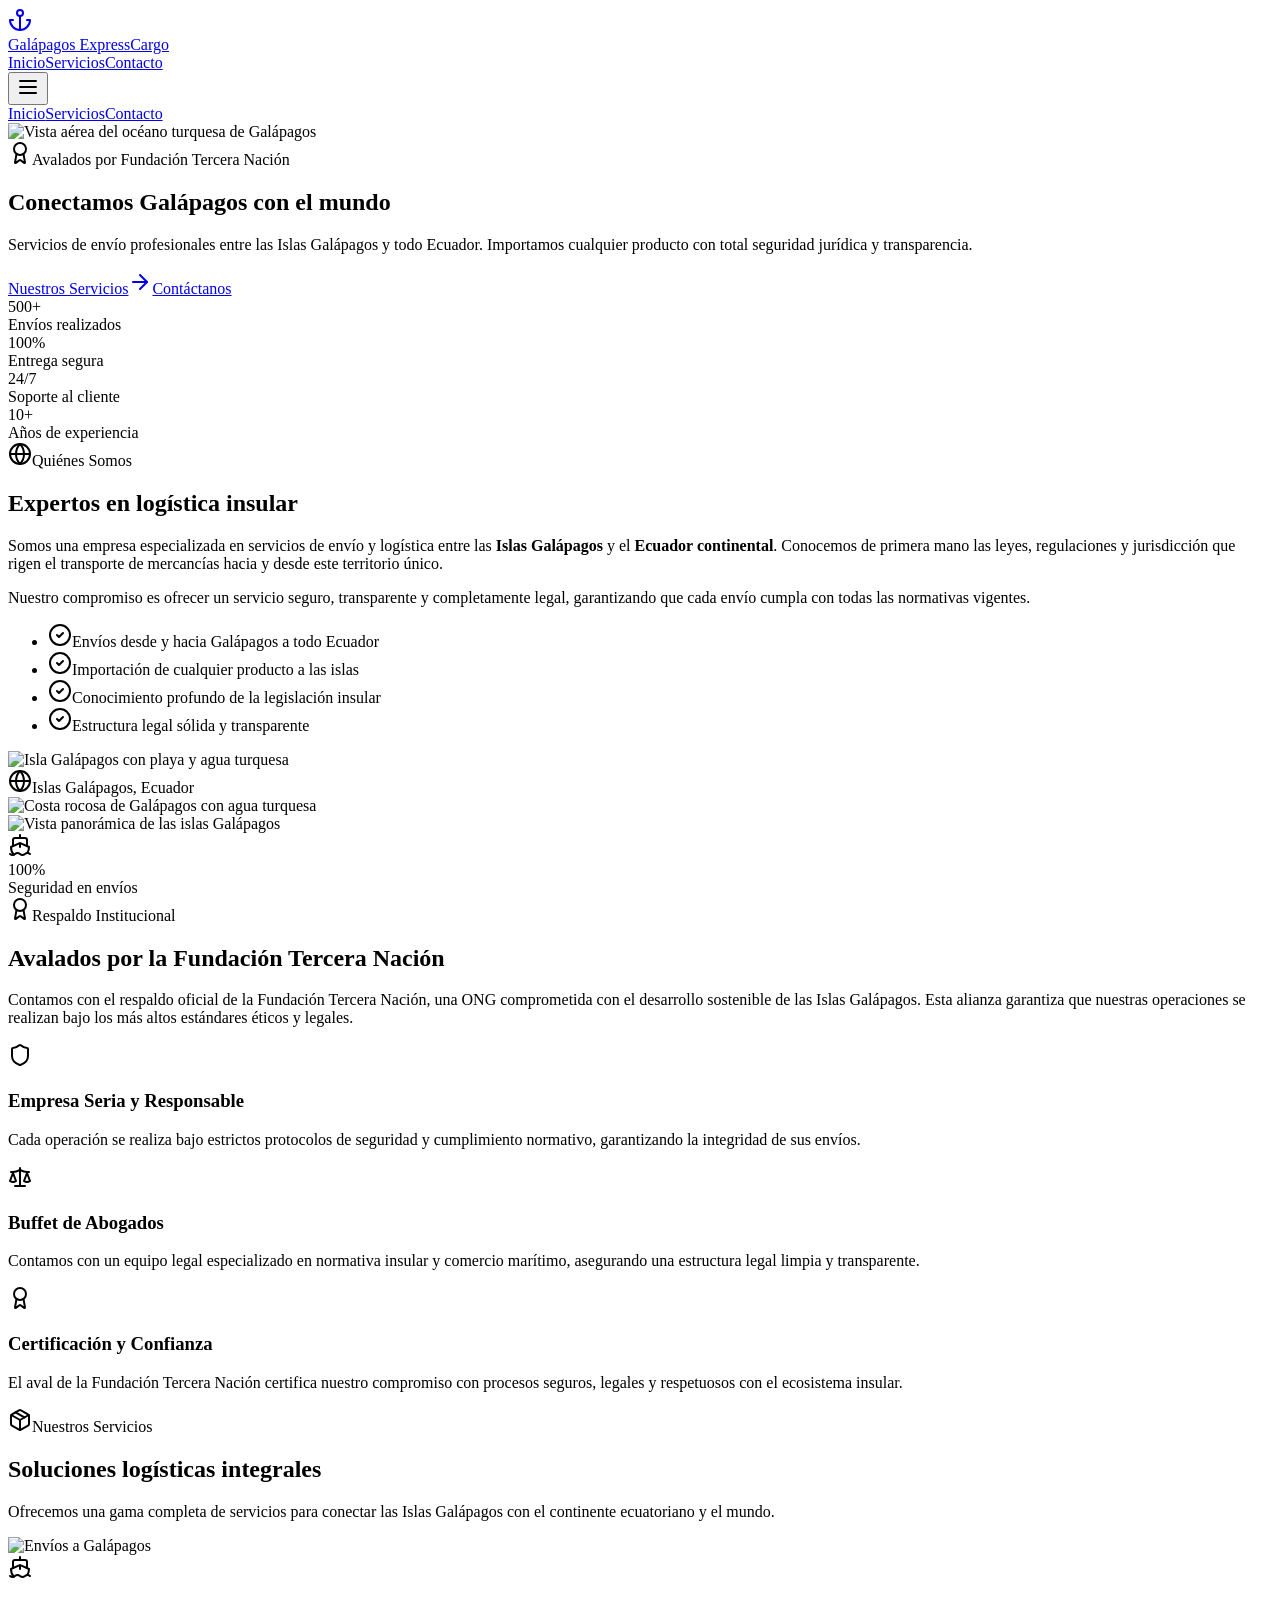
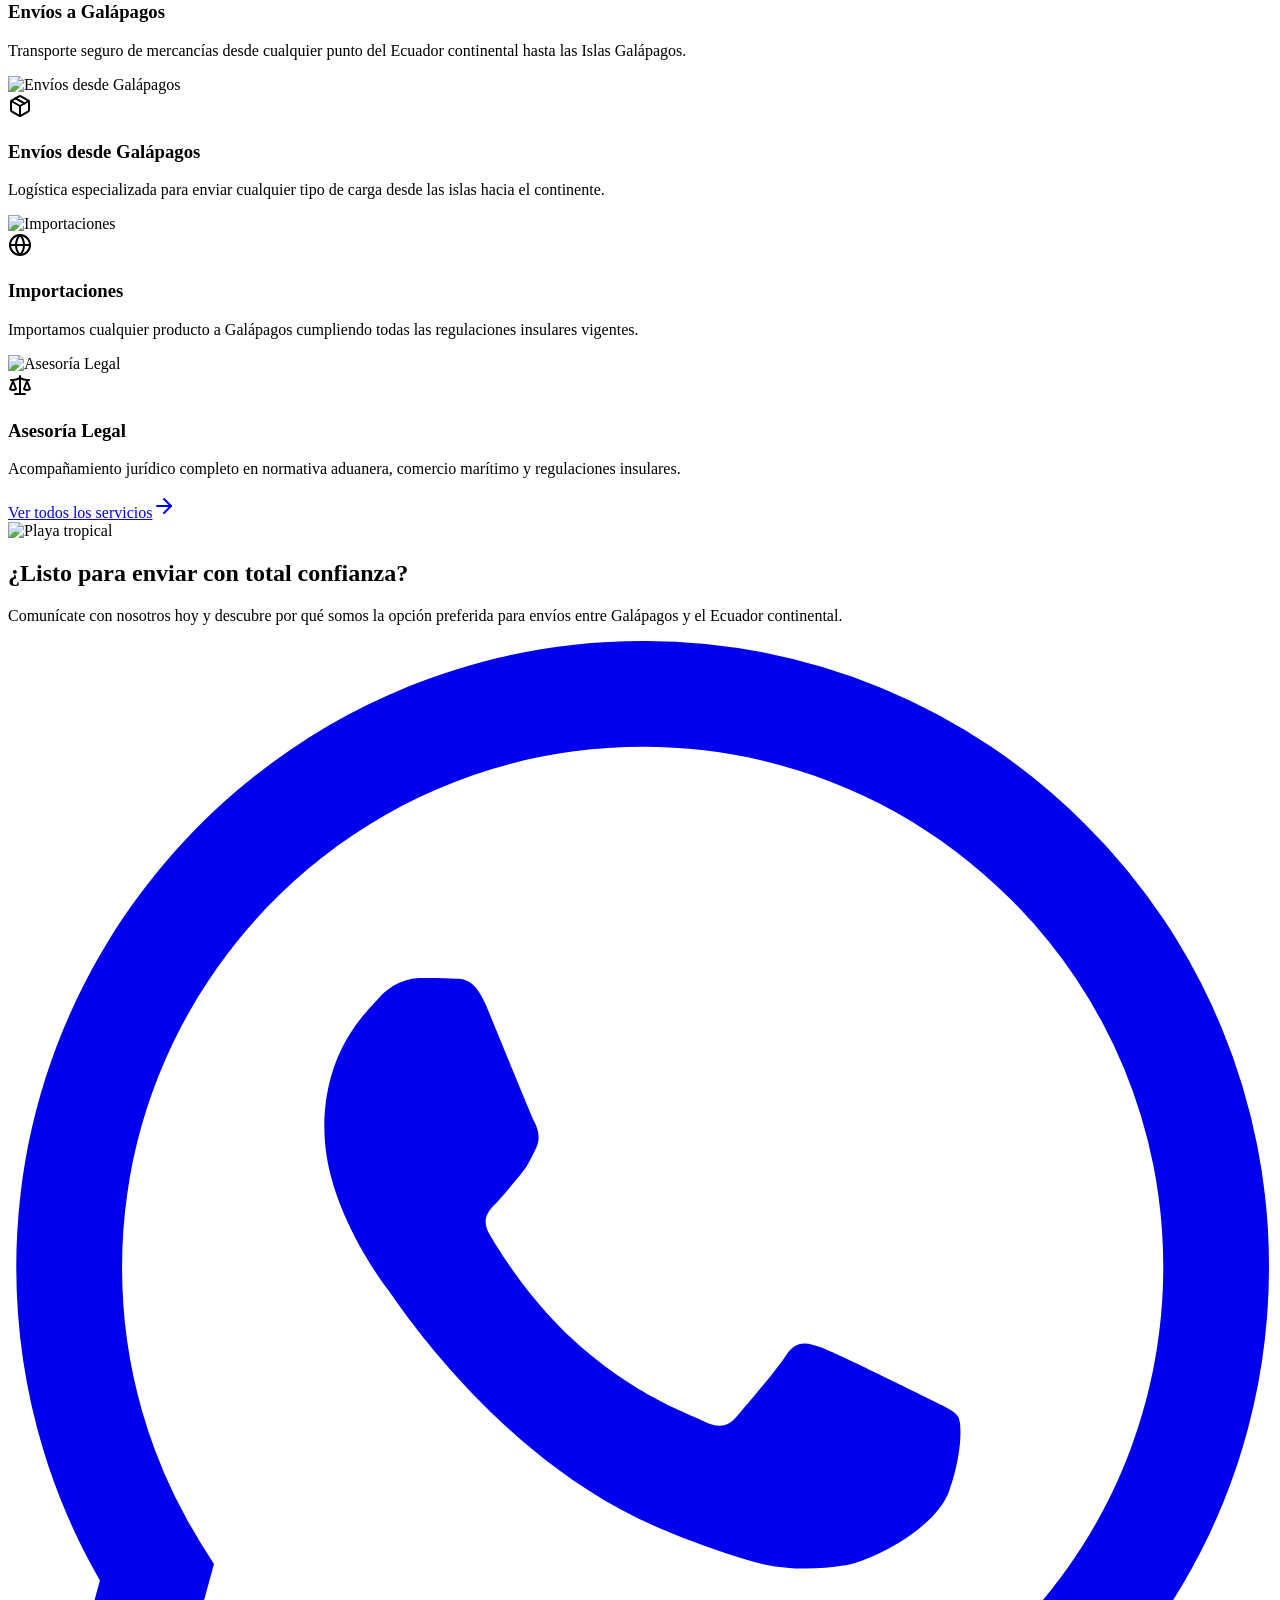
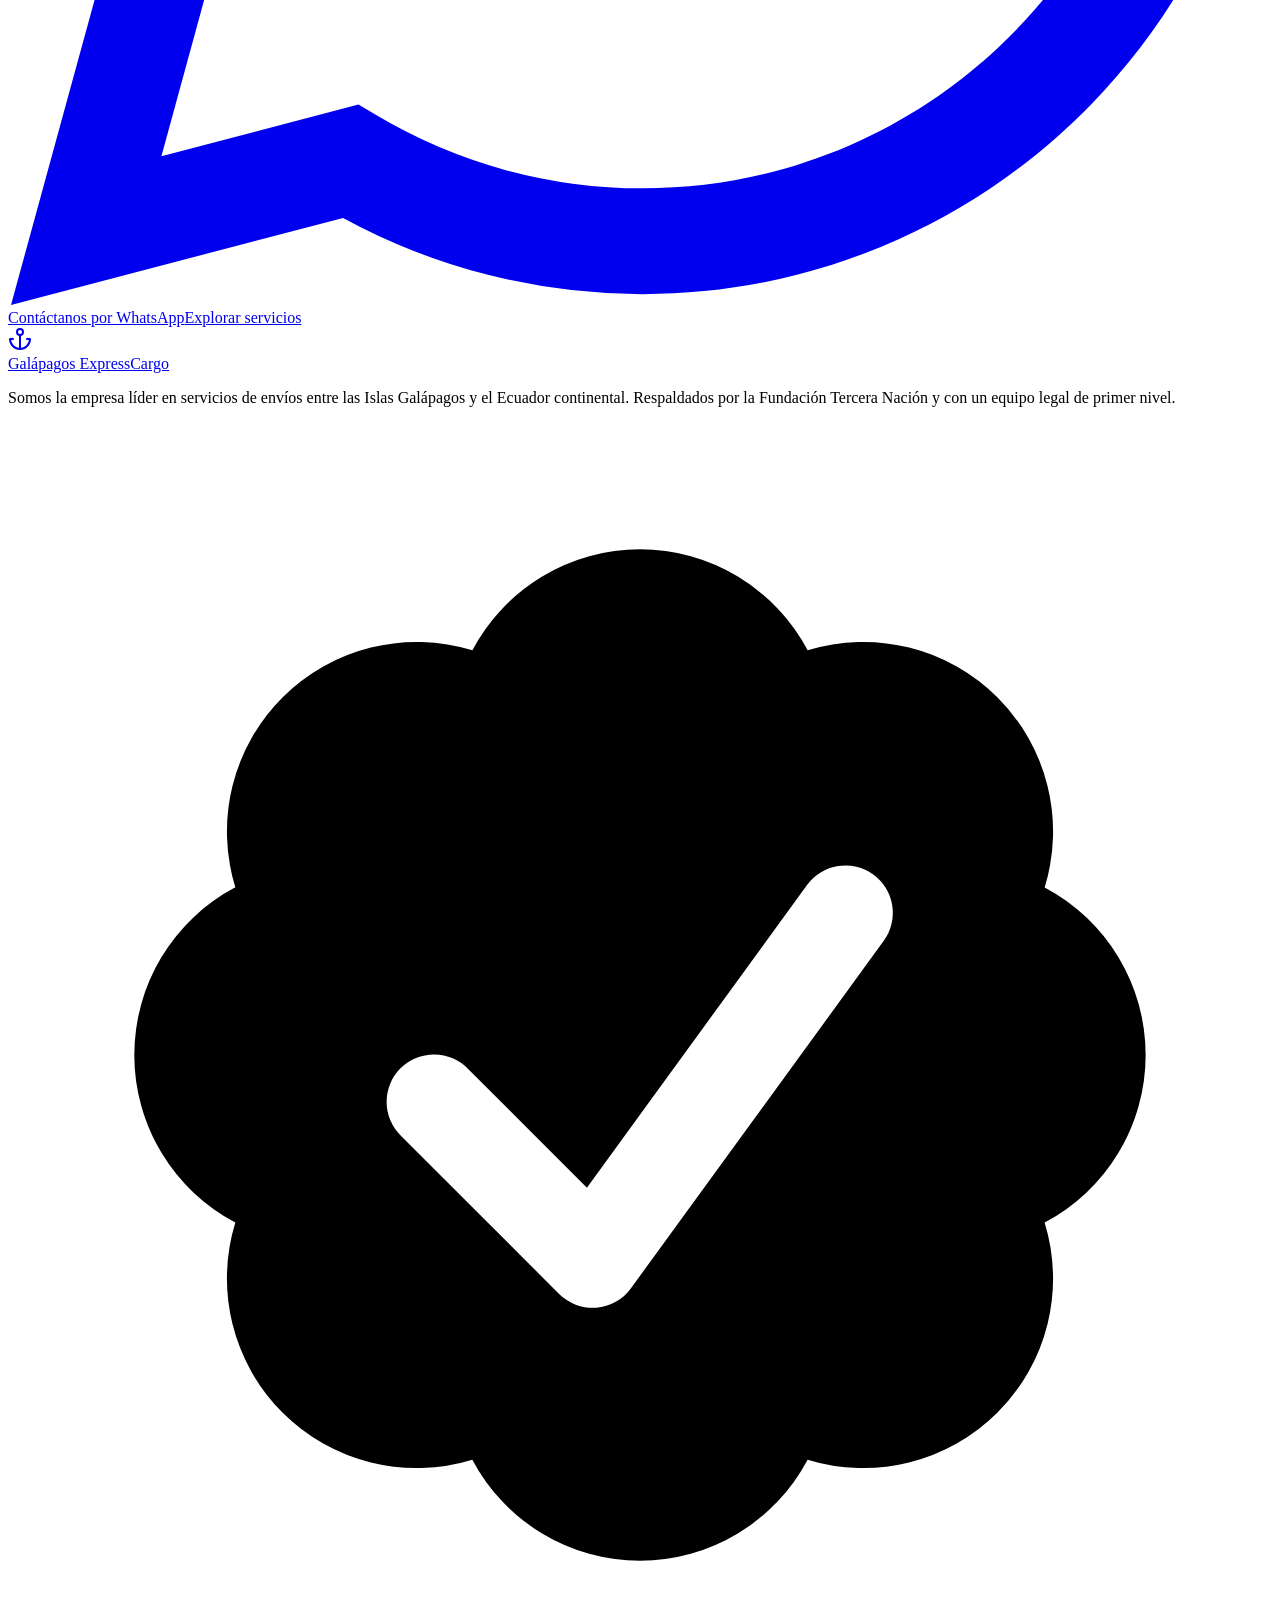
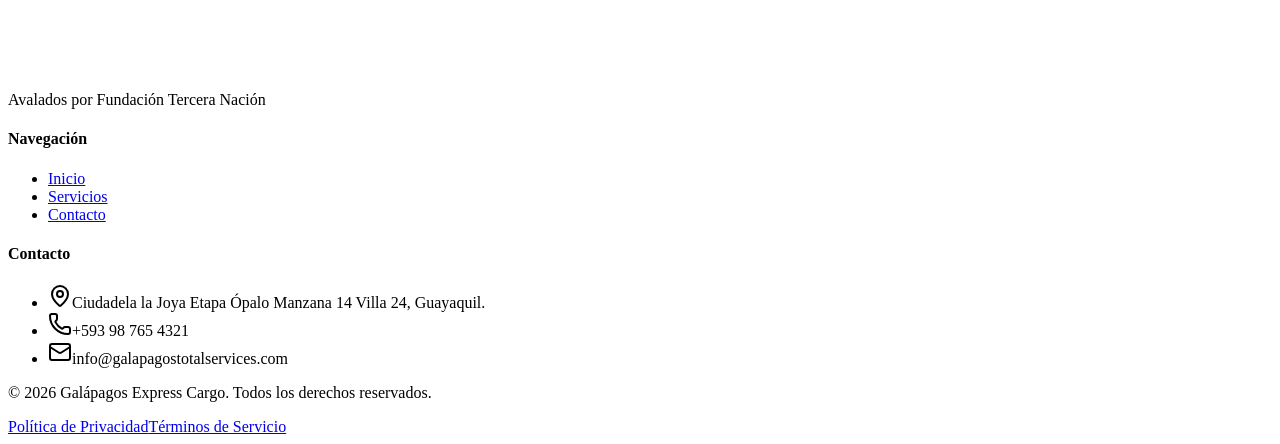
==== commit 84f19953: "fix email" ====
--- a/docs/index.html
+++ b/docs/index.html
@@ -1 +1 @@
-<!DOCTYPE html><html lang="es"><head><meta charSet="utf-8"/><meta name="viewport" content="width=device-width, initial-scale=1"/><link rel="preload" as="image" href="https://images.unsplash.com/photo-1559128010-7c1ad6e1b6a5?w=1920&amp;q=80"/><link rel="preload" as="image" href="https://images.unsplash.com/photo-1706957614198-8d2e5f0ed6ea?w=1920&amp;q=80"/><link rel="preload" as="image" href="https://images.unsplash.com/photo-1748212173568-35d72e93e57e?w=1920&amp;q=80"/><link rel="preload" as="image" href="https://images.unsplash.com/photo-1770763233680-94307025c252?w=1920&amp;q=80"/><link rel="preload" as="image" href="https://images.unsplash.com/photo-1578575437130-527eed3abbec?w=1920&amp;q=80"/><link rel="preload" as="image" href="https://images.unsplash.com/photo-1589391886645-d51941baf7fb?w=800&amp;q=80"/><link rel="preload" as="image" href="https://images.unsplash.com/photo-1560472354-b33ff0c44a43?w=800&amp;q=80"/><link rel="preload" as="image" href="https://images.unsplash.com/photo-1454165804606-c3d57bc86b40?w=800&amp;q=80"/><link rel="preload" as="image" href="https://images.unsplash.com/photo-1507525428034-b723cf961d3e?w=1920&amp;q=80"/><link rel="stylesheet" href="/_next/static/css/d77da5339b5cb8ef.css" data-precedence="next"/><link rel="preload" as="script" fetchPriority="low" href="/_next/static/chunks/webpack-a8882f6fb3d0677f.js"/><script src="/_next/static/chunks/4bd1b696-3dbde35d4f172e4c.js" async=""></script><script src="/_next/static/chunks/684-65ef6b182fccfe9b.js" async=""></script><script src="/_next/static/chunks/main-app-35eca6533464a35d.js" async=""></script><script src="/_next/static/chunks/874-e0b9799315dd260f.js" async=""></script><script src="/_next/static/chunks/app/layout-321b32fa20d2db96.js" async=""></script><script src="/_next/static/chunks/app/error-7d428199901b455c.js" async=""></script><script src="/_next/static/chunks/app/page-3db5c04c41d7a83f.js" async=""></script><script src="/_next/static/chunks/app/global-error-717abac39b2df34a.js" async=""></script><title>Galápagos Express Cargo — Envíos seguros desde y hacia Galápagos</title><meta name="description" content="Servicios de envío confiables entre las Islas Galápagos y todo Ecuador. Importación de productos, asesoría legal y aduanera. Avalados por la Fundación Tercera Nación."/><script>document.querySelectorAll('body link[rel="icon"], body link[rel="apple-touch-icon"]').forEach(el => document.head.appendChild(el))</script><script src="/_next/static/chunks/polyfills-42372ed130431b0a.js" noModule=""></script></head><body class="__variable_0a80b4 __variable_0d7163 antialiased"><div hidden=""><!--$--><!--/$--></div><div class="min-h-screen flex flex-col"><header class="fixed top-0 left-0 right-0 z-50 transition-all duration-500 bg-transparent"><div class="max-w-7xl mx-auto px-4 sm:px-6 lg:px-8"><div class="flex items-center justify-between h-18 sm:h-20"><a class="flex items-center gap-3 group" href="/"><div class="w-10 h-10 rounded-lg bg-gold/20 border border-gold/40 flex items-center justify-center group-hover:bg-gold/30 transition-colors"><svg xmlns="http://www.w3.org/2000/svg" width="24" height="24" viewBox="0 0 24 24" fill="none" stroke="currentColor" stroke-width="2" stroke-linecap="round" stroke-linejoin="round" class="lucide lucide-anchor w-5 h-5 text-gold" aria-hidden="true"><path d="M12 22V8"></path><path d="M5 12H2a10 10 0 0 0 20 0h-3"></path><circle cx="12" cy="5" r="3"></circle></svg></div><div class="flex flex-col"><span class="font-display text-lg sm:text-xl font-bold text-white tracking-tight leading-tight">Galápagos Express</span><span class="text-[10px] sm:text-xs text-gold/80 tracking-[0.2em] uppercase font-medium leading-tight">Cargo</span></div></a><nav class="hidden md:flex items-center gap-1"><a class="relative px-5 py-2.5 text-sm font-medium tracking-wide uppercase transition-all duration-300 rounded-lg text-gold bg-gold/10" href="/">Inicio<span class="absolute bottom-0 left-1/2 -translate-x-1/2 w-6 h-0.5 bg-gold rounded-full"></span></a><a class="relative px-5 py-2.5 text-sm font-medium tracking-wide uppercase transition-all duration-300 rounded-lg text-white/70 hover:text-white hover:bg-white/5" href="/servicios">Servicios</a><a class="relative px-5 py-2.5 text-sm font-medium tracking-wide uppercase transition-all duration-300 rounded-lg text-white/70 hover:text-white hover:bg-white/5" href="/contacto">Contacto</a></nav><button class="md:hidden w-10 h-10 flex items-center justify-center rounded-lg text-white/80 hover:text-white hover:bg-white/10 transition-colors" aria-label="Abrir menú"><svg xmlns="http://www.w3.org/2000/svg" width="24" height="24" viewBox="0 0 24 24" fill="none" stroke="currentColor" stroke-width="2" stroke-linecap="round" stroke-linejoin="round" class="lucide lucide-menu w-5 h-5" aria-hidden="true"><path d="M4 12h16"></path><path d="M4 18h16"></path><path d="M4 6h16"></path></svg></button></div></div><div class="md:hidden overflow-hidden transition-all duration-400 max-h-0 opacity-0"><div class="bg-navy/98 backdrop-blur-xl border-t border-white/10 px-4 py-3 space-y-1"><a class="block px-4 py-3 rounded-lg text-sm font-medium tracking-wide uppercase transition-all duration-200 bg-gold/15 text-gold" href="/">Inicio</a><a class="block px-4 py-3 rounded-lg text-sm font-medium tracking-wide uppercase transition-all duration-200 text-white/70 hover:bg-white/5 hover:text-white" href="/servicios">Servicios</a><a class="block px-4 py-3 rounded-lg text-sm font-medium tracking-wide uppercase transition-all duration-200 text-white/70 hover:bg-white/5 hover:text-white" href="/contacto">Contacto</a></div></div></header><main class="flex-1"><div class="overflow-hidden"><section class="relative min-h-screen flex items-center justify-center"><img src="https://images.unsplash.com/photo-1559128010-7c1ad6e1b6a5?w=1920&amp;q=80" alt="Vista aérea del océano turquesa de Galápagos" class="absolute inset-0 w-full h-full object-cover"/><div class="absolute inset-0 bg-gradient-to-b from-navy/85 via-navy/65 to-navy/90"></div><div class="absolute inset-0 noise-overlay"></div><div class="relative z-10 max-w-7xl mx-auto px-4 sm:px-6 lg:px-8 py-32 text-center"><div class="animate-fade-in-up inline-flex items-center gap-2 px-4 py-2 rounded-full bg-gold/15 border border-gold/30 mb-8"><svg xmlns="http://www.w3.org/2000/svg" width="24" height="24" viewBox="0 0 24 24" fill="none" stroke="currentColor" stroke-width="2" stroke-linecap="round" stroke-linejoin="round" class="lucide lucide-award w-4 h-4 text-gold" aria-hidden="true"><path d="m15.477 12.89 1.515 8.526a.5.5 0 0 1-.81.47l-3.58-2.687a1 1 0 0 0-1.197 0l-3.586 2.686a.5.5 0 0 1-.81-.469l1.514-8.526"></path><circle cx="12" cy="8" r="6"></circle></svg><span class="text-xs sm:text-sm font-medium text-gold tracking-wide">Avalados por Fundación Tercera Nación</span></div><h1 class="animate-fade-in-up animation-delay-100 font-display text-4xl sm:text-5xl md:text-6xl lg:text-7xl font-bold text-white leading-[1.1] mb-6">Conectamos Galápagos<!-- --> <span class="text-gradient-gold">con el mundo</span></h1><p class="animate-fade-in-up animation-delay-200 text-lg sm:text-xl text-white/70 max-w-2xl mx-auto mb-10 leading-relaxed">Servicios de envío profesionales entre las Islas Galápagos y todo Ecuador. Importamos cualquier producto con total seguridad jurídica y transparencia.</p><div class="animate-fade-in-up animation-delay-300 flex flex-col sm:flex-row items-center justify-center gap-4"><a class="group inline-flex items-center gap-2 px-8 py-4 bg-gold text-navy font-semibold rounded-xl hover:bg-gold-light transition-all duration-300 shadow-lg shadow-gold/20 hover:shadow-xl hover:shadow-gold/30" href="/servicios">Nuestros Servicios<svg xmlns="http://www.w3.org/2000/svg" width="24" height="24" viewBox="0 0 24 24" fill="none" stroke="currentColor" stroke-width="2" stroke-linecap="round" stroke-linejoin="round" class="lucide lucide-arrow-right w-4 h-4 group-hover:translate-x-1 transition-transform" aria-hidden="true"><path d="M5 12h14"></path><path d="m12 5 7 7-7 7"></path></svg></a><a class="inline-flex items-center gap-2 px-8 py-4 bg-white/10 text-white font-semibold rounded-xl hover:bg-white/20 transition-all duration-300 border border-white/20 backdrop-blur-sm" href="/contacto">Contáctanos</a></div><div class="animate-fade-in-up animation-delay-500 mt-20 grid grid-cols-2 md:grid-cols-4 gap-6 max-w-3xl mx-auto"><div class="text-center"><div class="text-2xl sm:text-3xl font-display font-bold text-gold">500+</div><div class="text-xs sm:text-sm text-white/50 mt-1">Envíos realizados</div></div><div class="text-center"><div class="text-2xl sm:text-3xl font-display font-bold text-gold">100%</div><div class="text-xs sm:text-sm text-white/50 mt-1">Entrega segura</div></div><div class="text-center"><div class="text-2xl sm:text-3xl font-display font-bold text-gold">24/7</div><div class="text-xs sm:text-sm text-white/50 mt-1">Soporte al cliente</div></div><div class="text-center"><div class="text-2xl sm:text-3xl font-display font-bold text-gold">10+</div><div class="text-xs sm:text-sm text-white/50 mt-1">Años de experiencia</div></div></div></div><div class="absolute bottom-8 left-1/2 -translate-x-1/2 animate-bounce"><div class="w-6 h-10 border-2 border-white/30 rounded-full flex justify-center pt-2"><div class="w-1 h-2.5 bg-white/60 rounded-full"></div></div></div></section><section class="relative py-24 sm:py-32 bg-sand"><div class="max-w-7xl mx-auto px-4 sm:px-6 lg:px-8"><div class="grid lg:grid-cols-2 gap-12 lg:gap-20 items-center"><div class="space-y-6"><div class="inline-flex items-center gap-2 px-3 py-1.5 rounded-full bg-teal/10 border border-teal/20"><svg xmlns="http://www.w3.org/2000/svg" width="24" height="24" viewBox="0 0 24 24" fill="none" stroke="currentColor" stroke-width="2" stroke-linecap="round" stroke-linejoin="round" class="lucide lucide-globe w-3.5 h-3.5 text-teal" aria-hidden="true"><circle cx="12" cy="12" r="10"></circle><path d="M12 2a14.5 14.5 0 0 0 0 20 14.5 14.5 0 0 0 0-20"></path><path d="M2 12h20"></path></svg><span class="text-xs font-medium text-teal tracking-wide uppercase">Quiénes Somos</span></div><h2 class="font-display text-3xl sm:text-4xl lg:text-5xl font-bold text-navy leading-tight">Expertos en logística<!-- --> <span class="text-teal">insular</span></h2><div class="space-y-4 text-foreground/70 leading-relaxed"><p>Somos una empresa especializada en servicios de envío y logística entre las <strong class="text-navy">Islas Galápagos</strong> y el<!-- --> <strong class="text-navy">Ecuador continental</strong>. Conocemos de primera mano las leyes, regulaciones y jurisdicción que rigen el transporte de mercancías hacia y desde este territorio único.</p><p>Nuestro compromiso es ofrecer un servicio seguro, transparente y completamente legal, garantizando que cada envío cumpla con todas las normativas vigentes.</p></div><ul class="space-y-3 pt-2"><li class="flex items-start gap-3"><svg xmlns="http://www.w3.org/2000/svg" width="24" height="24" viewBox="0 0 24 24" fill="none" stroke="currentColor" stroke-width="2" stroke-linecap="round" stroke-linejoin="round" class="lucide lucide-circle-check w-5 h-5 text-teal flex-shrink-0 mt-0.5" aria-hidden="true"><circle cx="12" cy="12" r="10"></circle><path d="m9 12 2 2 4-4"></path></svg><span class="text-sm text-foreground/70">Envíos desde y hacia Galápagos a todo Ecuador</span></li><li class="flex items-start gap-3"><svg xmlns="http://www.w3.org/2000/svg" width="24" height="24" viewBox="0 0 24 24" fill="none" stroke="currentColor" stroke-width="2" stroke-linecap="round" stroke-linejoin="round" class="lucide lucide-circle-check w-5 h-5 text-teal flex-shrink-0 mt-0.5" aria-hidden="true"><circle cx="12" cy="12" r="10"></circle><path d="m9 12 2 2 4-4"></path></svg><span class="text-sm text-foreground/70">Importación de cualquier producto a las islas</span></li><li class="flex items-start gap-3"><svg xmlns="http://www.w3.org/2000/svg" width="24" height="24" viewBox="0 0 24 24" fill="none" stroke="currentColor" stroke-width="2" stroke-linecap="round" stroke-linejoin="round" class="lucide lucide-circle-check w-5 h-5 text-teal flex-shrink-0 mt-0.5" aria-hidden="true"><circle cx="12" cy="12" r="10"></circle><path d="m9 12 2 2 4-4"></path></svg><span class="text-sm text-foreground/70">Conocimiento profundo de la legislación insular</span></li><li class="flex items-start gap-3"><svg xmlns="http://www.w3.org/2000/svg" width="24" height="24" viewBox="0 0 24 24" fill="none" stroke="currentColor" stroke-width="2" stroke-linecap="round" stroke-linejoin="round" class="lucide lucide-circle-check w-5 h-5 text-teal flex-shrink-0 mt-0.5" aria-hidden="true"><circle cx="12" cy="12" r="10"></circle><path d="m9 12 2 2 4-4"></path></svg><span class="text-sm text-foreground/70">Estructura legal sólida y transparente</span></li></ul></div><div class="relative"><div class="relative rounded-2xl overflow-hidden shadow-2xl shadow-navy/10"><img src="https://images.unsplash.com/photo-1706957614198-8d2e5f0ed6ea?w=1920&amp;q=80" alt="Isla Galápagos con playa y agua turquesa" class="w-full h-[350px] sm:h-[420px] object-cover"/><div class="absolute inset-0 bg-gradient-to-t from-navy/30 via-transparent to-transparent"></div><div class="absolute bottom-4 left-4 right-4"><div class="inline-flex items-center gap-2 px-3 py-1.5 rounded-full bg-white/90 backdrop-blur-sm"><svg xmlns="http://www.w3.org/2000/svg" width="24" height="24" viewBox="0 0 24 24" fill="none" stroke="currentColor" stroke-width="2" stroke-linecap="round" stroke-linejoin="round" class="lucide lucide-globe w-3.5 h-3.5 text-teal" aria-hidden="true"><circle cx="12" cy="12" r="10"></circle><path d="M12 2a14.5 14.5 0 0 0 0 20 14.5 14.5 0 0 0 0-20"></path><path d="M2 12h20"></path></svg><span class="text-xs font-semibold text-navy">Islas Galápagos, Ecuador</span></div></div></div><div class="grid grid-cols-2 gap-3 mt-3"><div class="relative rounded-xl overflow-hidden shadow-lg shadow-navy/10 h-[140px] sm:h-[160px]"><img src="https://images.unsplash.com/photo-1748212173568-35d72e93e57e?w=1920&amp;q=80" alt="Costa rocosa de Galápagos con agua turquesa" class="w-full h-full object-cover"/><div class="absolute inset-0 bg-gradient-to-t from-navy/30 to-transparent"></div></div><div class="relative rounded-xl overflow-hidden shadow-lg shadow-navy/10 h-[140px] sm:h-[160px]"><img src="https://images.unsplash.com/photo-1770763233680-94307025c252?w=1920&amp;q=80" alt="Vista panorámica de las islas Galápagos" class="w-full h-full object-cover"/><div class="absolute inset-0 bg-gradient-to-t from-navy/30 to-transparent"></div></div></div><div class="absolute top-6 -left-6 sm:-left-8 glass-card rounded-xl p-5 shadow-xl max-w-[220px]"><div class="flex items-center gap-3"><div class="w-10 h-10 rounded-lg bg-teal/10 flex items-center justify-center"><svg xmlns="http://www.w3.org/2000/svg" width="24" height="24" viewBox="0 0 24 24" fill="none" stroke="currentColor" stroke-width="2" stroke-linecap="round" stroke-linejoin="round" class="lucide lucide-ship w-5 h-5 text-teal" aria-hidden="true"><path d="M12 10.189V14"></path><path d="M12 2v3"></path><path d="M19 13V7a2 2 0 0 0-2-2H7a2 2 0 0 0-2 2v6"></path><path d="M19.38 20A11.6 11.6 0 0 0 21 14l-8.188-3.639a2 2 0 0 0-1.624 0L3 14a11.6 11.6 0 0 0 2.81 7.76"></path><path d="M2 21c.6.5 1.2 1 2.5 1 2.5 0 2.5-2 5-2 1.3 0 1.9.5 2.5 1s1.2 1 2.5 1c2.5 0 2.5-2 5-2 1.3 0 1.9.5 2.5 1"></path></svg></div><div><div class="text-2xl font-display font-bold text-navy">100%</div><div class="text-xs text-muted-foreground">Seguridad en envíos</div></div></div></div></div></div></div></section><section class="relative py-24 sm:py-32 bg-navy overflow-hidden"><div class="absolute top-0 right-0 w-96 h-96 bg-teal/5 rounded-full blur-3xl"></div><div class="absolute bottom-0 left-0 w-80 h-80 bg-gold/5 rounded-full blur-3xl"></div><div class="relative max-w-7xl mx-auto px-4 sm:px-6 lg:px-8"><div class="text-center max-w-3xl mx-auto mb-16"><div class="inline-flex items-center gap-2 px-3 py-1.5 rounded-full bg-gold/10 border border-gold/20 mb-6"><svg xmlns="http://www.w3.org/2000/svg" width="24" height="24" viewBox="0 0 24 24" fill="none" stroke="currentColor" stroke-width="2" stroke-linecap="round" stroke-linejoin="round" class="lucide lucide-award w-3.5 h-3.5 text-gold" aria-hidden="true"><path d="m15.477 12.89 1.515 8.526a.5.5 0 0 1-.81.47l-3.58-2.687a1 1 0 0 0-1.197 0l-3.586 2.686a.5.5 0 0 1-.81-.469l1.514-8.526"></path><circle cx="12" cy="8" r="6"></circle></svg><span class="text-xs font-medium text-gold tracking-wide uppercase">Respaldo Institucional</span></div><h2 class="font-display text-3xl sm:text-4xl lg:text-5xl font-bold text-white leading-tight mb-6">Avalados por la<!-- --> <span class="text-gradient-gold">Fundación Tercera Nación</span></h2><p class="text-white/60 text-lg leading-relaxed">Contamos con el respaldo oficial de la Fundación Tercera Nación, una ONG comprometida con el desarrollo sostenible de las Islas Galápagos. Esta alianza garantiza que nuestras operaciones se realizan bajo los más altos estándares éticos y legales.</p></div><div class="grid sm:grid-cols-2 lg:grid-cols-3 gap-6"><div class="group rounded-2xl bg-white/5 border border-white/10 p-8 hover:bg-white/8 hover:border-gold/20 transition-all duration-300"><div class="w-12 h-12 rounded-xl bg-gold/10 border border-gold/20 flex items-center justify-center mb-5 group-hover:bg-gold/20 transition-colors"><svg xmlns="http://www.w3.org/2000/svg" width="24" height="24" viewBox="0 0 24 24" fill="none" stroke="currentColor" stroke-width="2" stroke-linecap="round" stroke-linejoin="round" class="lucide lucide-shield w-6 h-6 text-gold" aria-hidden="true"><path d="M20 13c0 5-3.5 7.5-7.66 8.95a1 1 0 0 1-.67-.01C7.5 20.5 4 18 4 13V6a1 1 0 0 1 1-1c2 0 4.5-1.2 6.24-2.72a1.17 1.17 0 0 1 1.52 0C14.51 3.81 17 5 19 5a1 1 0 0 1 1 1z"></path></svg></div><h3 class="font-display text-xl font-bold text-white mb-3">Empresa Seria y Responsable</h3><p class="text-white/50 text-sm leading-relaxed">Cada operación se realiza bajo estrictos protocolos de seguridad y cumplimiento normativo, garantizando la integridad de sus envíos.</p></div><div class="group rounded-2xl bg-white/5 border border-white/10 p-8 hover:bg-white/8 hover:border-gold/20 transition-all duration-300"><div class="w-12 h-12 rounded-xl bg-gold/10 border border-gold/20 flex items-center justify-center mb-5 group-hover:bg-gold/20 transition-colors"><svg xmlns="http://www.w3.org/2000/svg" width="24" height="24" viewBox="0 0 24 24" fill="none" stroke="currentColor" stroke-width="2" stroke-linecap="round" stroke-linejoin="round" class="lucide lucide-scale w-6 h-6 text-gold" aria-hidden="true"><path d="m16 16 3-8 3 8c-.87.65-1.92 1-3 1s-2.13-.35-3-1Z"></path><path d="m2 16 3-8 3 8c-.87.65-1.92 1-3 1s-2.13-.35-3-1Z"></path><path d="M7 21h10"></path><path d="M12 3v18"></path><path d="M3 7h2c2 0 5-1 7-2 2 1 5 2 7 2h2"></path></svg></div><h3 class="font-display text-xl font-bold text-white mb-3">Buffet de Abogados</h3><p class="text-white/50 text-sm leading-relaxed">Contamos con un equipo legal especializado en normativa insular y comercio marítimo, asegurando una estructura legal limpia y transparente.</p></div><div class="group rounded-2xl bg-white/5 border border-white/10 p-8 hover:bg-white/8 hover:border-gold/20 transition-all duration-300"><div class="w-12 h-12 rounded-xl bg-gold/10 border border-gold/20 flex items-center justify-center mb-5 group-hover:bg-gold/20 transition-colors"><svg xmlns="http://www.w3.org/2000/svg" width="24" height="24" viewBox="0 0 24 24" fill="none" stroke="currentColor" stroke-width="2" stroke-linecap="round" stroke-linejoin="round" class="lucide lucide-award w-6 h-6 text-gold" aria-hidden="true"><path d="m15.477 12.89 1.515 8.526a.5.5 0 0 1-.81.47l-3.58-2.687a1 1 0 0 0-1.197 0l-3.586 2.686a.5.5 0 0 1-.81-.469l1.514-8.526"></path><circle cx="12" cy="8" r="6"></circle></svg></div><h3 class="font-display text-xl font-bold text-white mb-3">Certificación y Confianza</h3><p class="text-white/50 text-sm leading-relaxed">El aval de la Fundación Tercera Nación certifica nuestro compromiso con procesos seguros, legales y respetuosos con el ecosistema insular.</p></div></div></div></section><section class="relative py-24 sm:py-32 bg-background"><div class="max-w-7xl mx-auto px-4 sm:px-6 lg:px-8"><div class="text-center max-w-2xl mx-auto mb-16"><div class="inline-flex items-center gap-2 px-3 py-1.5 rounded-full bg-teal/10 border border-teal/20 mb-6"><svg xmlns="http://www.w3.org/2000/svg" width="24" height="24" viewBox="0 0 24 24" fill="none" stroke="currentColor" stroke-width="2" stroke-linecap="round" stroke-linejoin="round" class="lucide lucide-package w-3.5 h-3.5 text-teal" aria-hidden="true"><path d="M11 21.73a2 2 0 0 0 2 0l7-4A2 2 0 0 0 21 16V8a2 2 0 0 0-1-1.73l-7-4a2 2 0 0 0-2 0l-7 4A2 2 0 0 0 3 8v8a2 2 0 0 0 1 1.73z"></path><path d="M12 22V12"></path><polyline points="3.29 7 12 12 20.71 7"></polyline><path d="m7.5 4.27 9 5.15"></path></svg><span class="text-xs font-medium text-teal tracking-wide uppercase">Nuestros Servicios</span></div><h2 class="font-display text-3xl sm:text-4xl lg:text-5xl font-bold text-navy leading-tight mb-4">Soluciones logísticas<!-- --> <span class="text-teal">integrales</span></h2><p class="text-muted-foreground leading-relaxed">Ofrecemos una gama completa de servicios para conectar las Islas Galápagos con el continente ecuatoriano y el mundo.</p></div><div class="grid sm:grid-cols-2 lg:grid-cols-4 gap-6"><div class="group rounded-2xl overflow-hidden border border-border hover:border-teal/30 bg-card hover:shadow-xl hover:shadow-teal/5 transition-all duration-300"><div class="relative h-44 overflow-hidden"><img src="https://images.unsplash.com/photo-1578575437130-527eed3abbec?w=1920&amp;q=80" alt="Envíos a Galápagos" class="w-full h-full object-cover group-hover:scale-105 transition-transform duration-500"/><div class="absolute inset-0 bg-gradient-to-t from-navy/60 to-transparent"></div><div class="absolute bottom-3 left-3 w-10 h-10 rounded-lg bg-white/90 backdrop-blur-sm flex items-center justify-center"><svg xmlns="http://www.w3.org/2000/svg" width="24" height="24" viewBox="0 0 24 24" fill="none" stroke="currentColor" stroke-width="2" stroke-linecap="round" stroke-linejoin="round" class="lucide lucide-ship w-5 h-5 text-teal" aria-hidden="true"><path d="M12 10.189V14"></path><path d="M12 2v3"></path><path d="M19 13V7a2 2 0 0 0-2-2H7a2 2 0 0 0-2 2v6"></path><path d="M19.38 20A11.6 11.6 0 0 0 21 14l-8.188-3.639a2 2 0 0 0-1.624 0L3 14a11.6 11.6 0 0 0 2.81 7.76"></path><path d="M2 21c.6.5 1.2 1 2.5 1 2.5 0 2.5-2 5-2 1.3 0 1.9.5 2.5 1s1.2 1 2.5 1c2.5 0 2.5-2 5-2 1.3 0 1.9.5 2.5 1"></path></svg></div></div><div class="p-5"><h3 class="font-display text-lg font-bold text-navy mb-2">Envíos a Galápagos</h3><p class="text-sm text-muted-foreground leading-relaxed">Transporte seguro de mercancías desde cualquier punto del Ecuador continental hasta las Islas Galápagos.</p></div></div><div class="group rounded-2xl overflow-hidden border border-border hover:border-teal/30 bg-card hover:shadow-xl hover:shadow-teal/5 transition-all duration-300"><div class="relative h-44 overflow-hidden"><img src="https://images.unsplash.com/photo-1589391886645-d51941baf7fb?w=800&amp;q=80" alt="Envíos desde Galápagos" class="w-full h-full object-cover group-hover:scale-105 transition-transform duration-500"/><div class="absolute inset-0 bg-gradient-to-t from-navy/60 to-transparent"></div><div class="absolute bottom-3 left-3 w-10 h-10 rounded-lg bg-white/90 backdrop-blur-sm flex items-center justify-center"><svg xmlns="http://www.w3.org/2000/svg" width="24" height="24" viewBox="0 0 24 24" fill="none" stroke="currentColor" stroke-width="2" stroke-linecap="round" stroke-linejoin="round" class="lucide lucide-package w-5 h-5 text-teal" aria-hidden="true"><path d="M11 21.73a2 2 0 0 0 2 0l7-4A2 2 0 0 0 21 16V8a2 2 0 0 0-1-1.73l-7-4a2 2 0 0 0-2 0l-7 4A2 2 0 0 0 3 8v8a2 2 0 0 0 1 1.73z"></path><path d="M12 22V12"></path><polyline points="3.29 7 12 12 20.71 7"></polyline><path d="m7.5 4.27 9 5.15"></path></svg></div></div><div class="p-5"><h3 class="font-display text-lg font-bold text-navy mb-2">Envíos desde Galápagos</h3><p class="text-sm text-muted-foreground leading-relaxed">Logística especializada para enviar cualquier tipo de carga desde las islas hacia el continente.</p></div></div><div class="group rounded-2xl overflow-hidden border border-border hover:border-teal/30 bg-card hover:shadow-xl hover:shadow-teal/5 transition-all duration-300"><div class="relative h-44 overflow-hidden"><img src="https://images.unsplash.com/photo-1560472354-b33ff0c44a43?w=800&amp;q=80" alt="Importaciones" class="w-full h-full object-cover group-hover:scale-105 transition-transform duration-500"/><div class="absolute inset-0 bg-gradient-to-t from-navy/60 to-transparent"></div><div class="absolute bottom-3 left-3 w-10 h-10 rounded-lg bg-white/90 backdrop-blur-sm flex items-center justify-center"><svg xmlns="http://www.w3.org/2000/svg" width="24" height="24" viewBox="0 0 24 24" fill="none" stroke="currentColor" stroke-width="2" stroke-linecap="round" stroke-linejoin="round" class="lucide lucide-globe w-5 h-5 text-teal" aria-hidden="true"><circle cx="12" cy="12" r="10"></circle><path d="M12 2a14.5 14.5 0 0 0 0 20 14.5 14.5 0 0 0 0-20"></path><path d="M2 12h20"></path></svg></div></div><div class="p-5"><h3 class="font-display text-lg font-bold text-navy mb-2">Importaciones</h3><p class="text-sm text-muted-foreground leading-relaxed">Importamos cualquier producto a Galápagos cumpliendo todas las regulaciones insulares vigentes.</p></div></div><div class="group rounded-2xl overflow-hidden border border-border hover:border-teal/30 bg-card hover:shadow-xl hover:shadow-teal/5 transition-all duration-300"><div class="relative h-44 overflow-hidden"><img src="https://images.unsplash.com/photo-1454165804606-c3d57bc86b40?w=800&amp;q=80" alt="Asesoría Legal" class="w-full h-full object-cover group-hover:scale-105 transition-transform duration-500"/><div class="absolute inset-0 bg-gradient-to-t from-navy/60 to-transparent"></div><div class="absolute bottom-3 left-3 w-10 h-10 rounded-lg bg-white/90 backdrop-blur-sm flex items-center justify-center"><svg xmlns="http://www.w3.org/2000/svg" width="24" height="24" viewBox="0 0 24 24" fill="none" stroke="currentColor" stroke-width="2" stroke-linecap="round" stroke-linejoin="round" class="lucide lucide-scale w-5 h-5 text-teal" aria-hidden="true"><path d="m16 16 3-8 3 8c-.87.65-1.92 1-3 1s-2.13-.35-3-1Z"></path><path d="m2 16 3-8 3 8c-.87.65-1.92 1-3 1s-2.13-.35-3-1Z"></path><path d="M7 21h10"></path><path d="M12 3v18"></path><path d="M3 7h2c2 0 5-1 7-2 2 1 5 2 7 2h2"></path></svg></div></div><div class="p-5"><h3 class="font-display text-lg font-bold text-navy mb-2">Asesoría Legal</h3><p class="text-sm text-muted-foreground leading-relaxed">Acompañamiento jurídico completo en normativa aduanera, comercio marítimo y regulaciones insulares.</p></div></div></div><div class="text-center mt-12"><a class="group inline-flex items-center gap-2 px-6 py-3 text-teal font-semibold hover:text-teal-light transition-colors" href="/servicios">Ver todos los servicios<svg xmlns="http://www.w3.org/2000/svg" width="24" height="24" viewBox="0 0 24 24" fill="none" stroke="currentColor" stroke-width="2" stroke-linecap="round" stroke-linejoin="round" class="lucide lucide-arrow-right w-4 h-4 group-hover:translate-x-1 transition-transform" aria-hidden="true"><path d="M5 12h14"></path><path d="m12 5 7 7-7 7"></path></svg></a></div></div></section><section class="relative py-24 sm:py-32 overflow-hidden"><img src="https://images.unsplash.com/photo-1507525428034-b723cf961d3e?w=1920&amp;q=80" alt="Playa tropical" class="absolute inset-0 w-full h-full object-cover"/><div class="absolute inset-0 bg-gradient-to-r from-navy/90 via-navy/80 to-teal/70"></div><div class="relative z-10 max-w-4xl mx-auto px-4 sm:px-6 lg:px-8 text-center"><h2 class="font-display text-3xl sm:text-4xl lg:text-5xl font-bold text-white leading-tight mb-6">¿Listo para enviar con<!-- --> <span class="text-gradient-gold">total confianza</span>?</h2><p class="text-white/70 text-lg max-w-2xl mx-auto mb-10">Comunícate con nosotros hoy y descubre por qué somos la opción preferida para envíos entre Galápagos y el Ecuador continental.</p><div class="flex flex-col sm:flex-row items-center justify-center gap-4"><a class="group inline-flex items-center gap-3 px-8 py-4 bg-gold text-navy font-semibold rounded-xl hover:bg-gold-light transition-all duration-300 shadow-lg shadow-gold/25" href="/contacto"><svg viewBox="0 0 24 24" fill="currentColor" class="w-5 h-5"><path d="M17.472 14.382c-.297-.149-1.758-.867-2.03-.967-.273-.099-.471-.148-.67.15-.197.297-.767.966-.94 1.164-.173.199-.347.223-.644.075-.297-.15-1.255-.463-2.39-1.475-.883-.788-1.48-1.761-1.653-2.059-.173-.297-.018-.458.13-.606.134-.133.298-.347.446-.52.149-.174.198-.298.298-.497.099-.198.05-.371-.025-.52-.075-.149-.669-1.612-.916-2.207-.242-.579-.487-.5-.669-.51-.173-.008-.371-.01-.57-.01-.198 0-.52.074-.792.372-.272.297-1.04 1.016-1.04 2.479 0 1.462 1.065 2.875 1.213 3.074.149.198 2.096 3.2 5.077 4.487.709.306 1.262.489 1.694.625.712.227 1.36.195 1.871.118.571-.085 1.758-.719 2.006-1.413.248-.694.248-1.289.173-1.413-.074-.124-.272-.198-.57-.347m-5.421 7.403h-.004a9.87 9.87 0 01-5.031-1.378l-.361-.214-3.741.982.998-3.648-.235-.374a9.86 9.86 0 01-1.51-5.26c.001-5.45 4.436-9.884 9.888-9.884 2.64 0 5.122 1.03 6.988 2.898a9.825 9.825 0 012.893 6.994c-.003 5.45-4.437 9.884-9.885 9.884m8.413-18.297A11.815 11.815 0 0012.05 0C5.495 0 .16 5.335.157 11.892c0 2.096.547 4.142 1.588 5.945L.057 24l6.305-1.654a11.882 11.882 0 005.683 1.448h.005c6.554 0 11.89-5.335 11.893-11.893a11.821 11.821 0 00-3.48-8.413z"></path></svg>Contáctanos por WhatsApp</a><a class="inline-flex items-center gap-2 px-8 py-4 bg-white/10 text-white font-semibold rounded-xl hover:bg-white/20 transition-all duration-300 border border-white/20 backdrop-blur-sm" href="/servicios">Explorar servicios</a></div></div></section></div><!--$--><!--/$--></main><footer class="bg-navy text-white/80"><div class="max-w-7xl mx-auto px-4 sm:px-6 lg:px-8 py-16"><div class="grid grid-cols-1 md:grid-cols-2 lg:grid-cols-4 gap-10 lg:gap-8"><div class="lg:col-span-2 space-y-5"><a class="flex items-center gap-3 group" href="/"><div class="w-10 h-10 rounded-lg bg-gold/20 border border-gold/40 flex items-center justify-center"><svg xmlns="http://www.w3.org/2000/svg" width="24" height="24" viewBox="0 0 24 24" fill="none" stroke="currentColor" stroke-width="2" stroke-linecap="round" stroke-linejoin="round" class="lucide lucide-anchor w-5 h-5 text-gold" aria-hidden="true"><path d="M12 22V8"></path><path d="M5 12H2a10 10 0 0 0 20 0h-3"></path><circle cx="12" cy="5" r="3"></circle></svg></div><div class="flex flex-col"><span class="font-display text-xl font-bold text-white tracking-tight leading-tight">Galápagos Express</span><span class="text-[10px] text-gold/80 tracking-[0.2em] uppercase font-medium leading-tight">Cargo</span></div></a><p class="text-white/60 text-sm leading-relaxed max-w-md">Somos la empresa líder en servicios de envíos entre las Islas Galápagos y el Ecuador continental. Respaldados por la Fundación Tercera Nación y con un equipo legal de primer nivel.</p><div class="flex items-center gap-2 pt-2"><span class="inline-flex items-center gap-2 px-3 py-1.5 rounded-full bg-gold/10 border border-gold/20 text-gold text-xs font-medium"><svg viewBox="0 0 20 20" fill="currentColor" class="w-3.5 h-3.5"><path fill-rule="evenodd" d="M16.403 12.652a3 3 0 0 0 0-5.304 3 3 0 0 0-3.75-3.751 3 3 0 0 0-5.305 0 3 3 0 0 0-3.751 3.75 3 3 0 0 0 0 5.305 3 3 0 0 0 3.75 3.751 3 3 0 0 0 5.305 0 3 3 0 0 0 3.751-3.75Zm-2.546-4.46a.75.75 0 0 0-1.214-.882l-3.483 4.79-1.88-1.88a.75.75 0 1 0-1.06 1.061l2.5 2.5a.75.75 0 0 0 1.137-.089l4-5.5Z" clip-rule="evenodd"></path></svg>Avalados por Fundación Tercera Nación</span></div></div><div class="space-y-5"><h4 class="text-sm font-semibold tracking-wide uppercase text-white">Navegación</h4><ul class="space-y-3"><li><a class="text-sm text-white/50 hover:text-gold transition-colors duration-200" href="/">Inicio</a></li><li><a class="text-sm text-white/50 hover:text-gold transition-colors duration-200" href="/servicios">Servicios</a></li><li><a class="text-sm text-white/50 hover:text-gold transition-colors duration-200" href="/contacto">Contacto</a></li></ul></div><div class="space-y-5"><h4 class="text-sm font-semibold tracking-wide uppercase text-white">Contacto</h4><ul class="space-y-3"><li class="flex items-start gap-3"><svg xmlns="http://www.w3.org/2000/svg" width="24" height="24" viewBox="0 0 24 24" fill="none" stroke="currentColor" stroke-width="2" stroke-linecap="round" stroke-linejoin="round" class="lucide lucide-map-pin w-4 h-4 text-gold/70 mt-0.5 flex-shrink-0" aria-hidden="true"><path d="M20 10c0 4.993-5.539 10.193-7.399 11.799a1 1 0 0 1-1.202 0C9.539 20.193 4 14.993 4 10a8 8 0 0 1 16 0"></path><circle cx="12" cy="10" r="3"></circle></svg><span class="text-sm text-white/50">Ciudadela la Joya Etapa Ópalo Manzana 14 Villa 24, Guayaquil.</span></li><li class="flex items-center gap-3"><svg xmlns="http://www.w3.org/2000/svg" width="24" height="24" viewBox="0 0 24 24" fill="none" stroke="currentColor" stroke-width="2" stroke-linecap="round" stroke-linejoin="round" class="lucide lucide-phone w-4 h-4 text-gold/70 flex-shrink-0" aria-hidden="true"><path d="M13.832 16.568a1 1 0 0 0 1.213-.303l.355-.465A2 2 0 0 1 17 15h3a2 2 0 0 1 2 2v3a2 2 0 0 1-2 2A18 18 0 0 1 2 4a2 2 0 0 1 2-2h3a2 2 0 0 1 2 2v3a2 2 0 0 1-.8 1.6l-.468.351a1 1 0 0 0-.292 1.233 14 14 0 0 0 6.392 6.384"></path></svg><span class="text-sm text-white/50">+593 98 765 4321</span></li><li class="flex items-center gap-3"><svg xmlns="http://www.w3.org/2000/svg" width="24" height="24" viewBox="0 0 24 24" fill="none" stroke="currentColor" stroke-width="2" stroke-linecap="round" stroke-linejoin="round" class="lucide lucide-mail w-4 h-4 text-gold/70 flex-shrink-0" aria-hidden="true"><path d="m22 7-8.991 5.727a2 2 0 0 1-2.009 0L2 7"></path><rect x="2" y="4" width="20" height="16" rx="2"></rect></svg><span class="text-sm text-white/50">info@galapagosexpress.com</span></li></ul></div></div></div><div class="border-t border-white/10"><div class="max-w-7xl mx-auto px-4 sm:px-6 lg:px-8 py-5 flex flex-col sm:flex-row items-center justify-between gap-3"><p class="text-xs text-white/40">© <!-- -->2026<!-- --> Galápagos Express Cargo. Todos los derechos reservados.</p><div class="flex items-center gap-4"><a class="text-xs text-white/40 hover:text-white/60 transition-colors" href="/privacy-policy">Política de Privacidad</a><a class="text-xs text-white/40 hover:text-white/60 transition-colors" href="/terms-of-service">Términos de Servicio</a></div></div></div></footer></div><script src="/_next/static/chunks/webpack-a8882f6fb3d0677f.js" async=""></script><script>(self.__next_f=self.__next_f||[]).push([0])</script><script>self.__next_f.push([1,"1:\"$Sreact.fragment\"\n2:I[6106,[\"874\",\"static/chunks/874-e0b9799315dd260f.js\",\"177\",\"static/chunks/app/layout-321b32fa20d2db96.js\"],\"Header\"]\n3:I[7555,[],\"\"]\n4:I[1901,[\"39\",\"static/chunks/app/error-7d428199901b455c.js\"],\"default\"]\n5:I[1295,[],\"\"]\n6:I[6874,[\"874\",\"static/chunks/874-e0b9799315dd260f.js\",\"974\",\"static/chunks/app/page-3db5c04c41d7a83f.js\"],\"\"]\n7:I[9073,[\"874\",\"static/chunks/874-e0b9799315dd260f.js\",\"177\",\"static/chunks/app/layout-321b32fa20d2db96.js\"],\"Footer\"]\n9:I[9665,[],\"OutletBoundary\"]\nc:I[4911,[],\"AsyncMetadataOutlet\"]\ne:I[9665,[],\"ViewportBoundary\"]\n10:I[9665,[],\"MetadataBoundary\"]\n12:I[8385,[\"219\",\"static/chunks/app/global-error-717abac39b2df34a.js\"],\"default\"]\n:HL[\"/_next/static/css/d77da5339b5cb8ef.css\",\"style\"]\n8:T450,M17.472 14.382c-.297-.149-1.758-.867-2.03-.967-.273-.099-.471-.148-.67.15-.197.297-.767.966-.94 1.164-.173.199-.347.223-.644.075-.297-.15-1.255-.463-2.39-1.475-.883-.788-1.48-1.761-1.653-2.059-.173-.297-.018-.458.13-.606.134-.133.298-.347.446-.52.149-.174.198-.298.298-.497.099-.198.05-.371-.025-.52-.075-.149-.669-1.612-.916-2.207-.242-.579-.487-.5-.669-.51-.173-.008-.371-.01-.57-.01-.198 0-.52.074-.792.372-.272.297-1.04 1.016-1.04 2.479 0 1.462 1.065 2.875 1.213 3.074.149.198 2.096 3.2 5.077 4.487.709.306 1.262.489 1.694.625.712.227 1.36.195 1.871.118.571-.085 1.758-.719 2.006-1.413.248-.694.248-1.289.173-1.413-.074-.124-.272-.198-.57-.347m-5.421 7.403h-.004a9.87 9.87 0 01-5.031-1.378l-.361-.214-3.741.982.998-3.648-.235-.374a9.86 9.86 0 01-1.51-5.26c.001-5.45 4.436-9.884 9.888-9.884 2.64 0 5.122 1.03 6.988 2.898a9.825 9.825 0 012.893 6.994c-.003 5.45-4.437 9.884-9.885 9.884m8.413-18.297A11.815 11.815 0 0012.05 0C5.495 0 .16 5.335.157 11.892c0 2.096.547 4.142 1.588 5.945L.057 24l6.305-1.654a11.882 11.882 0 005.683 1.448h.005c6.554 0 11.89-5.335 11.893-11.893a11.821 11.821 0 00-3.48-8.413z"])</script><script>self.__next_f.push([1,"0:{\"P\":null,\"b\":\"GjvDtry71TpuqznzjSm9Y\",\"p\":\"\",\"c\":[\"\",\"\"],\"i\":false,\"f\":[[[\"\",{\"children\":[\"__PAGE__\",{}]},\"$undefined\",\"$undefined\",true],[\"\",[\"$\",\"$1\",\"c\",{\"children\":[[[\"$\",\"link\",\"0\",{\"rel\":\"stylesheet\",\"href\":\"/_next/static/css/d77da5339b5cb8ef.css\",\"precedence\":\"next\",\"crossOrigin\":\"$undefined\",\"nonce\":\"$undefined\"}]],[\"$\",\"html\",null,{\"lang\":\"es\",\"children\":[\"$\",\"body\",null,{\"className\":\"__variable_0a80b4 __variable_0d7163 antialiased\",\"children\":[\"$\",\"div\",null,{\"className\":\"min-h-screen flex flex-col\",\"children\":[[\"$\",\"$L2\",null,{}],[\"$\",\"main\",null,{\"className\":\"flex-1\",\"children\":[\"$\",\"$L3\",null,{\"parallelRouterKey\":\"children\",\"error\":\"$4\",\"errorStyles\":[],\"errorScripts\":[],\"template\":[\"$\",\"$L5\",null,{}],\"templateStyles\":\"$undefined\",\"templateScripts\":\"$undefined\",\"notFound\":[[\"$\",\"div\",null,{\"className\":\"min-h-screen flex items-center justify-center px-4\",\"children\":[\"$\",\"div\",null,{\"className\":\"text-center\",\"children\":[[\"$\",\"h1\",null,{\"className\":\"text-6xl font-bold text-gray-900 dark:text-gray-100\",\"children\":\"404\"}],[\"$\",\"h2\",null,{\"className\":\"mt-2 text-3xl font-semibold text-gray-800 dark:text-gray-200\",\"children\":\"Page not found\"}],[\"$\",\"p\",null,{\"className\":\"mt-4 text-gray-600 dark:text-gray-400 max-w-md mx-auto\",\"children\":\"Sorry, we couldn't find the page you're looking for. Please check the URL or navigate back to the homepage.\"}],[\"$\",\"div\",null,{\"className\":\"mt-8\",\"children\":[\"$\",\"$L6\",null,{\"href\":\"/\",\"children\":[\"$\",\"button\",null,{\"data-slot\":\"button\",\"className\":\"inline-flex items-center justify-center gap-2 whitespace-nowrap rounded-md text-sm font-medium transition-all disabled:pointer-events-none disabled:opacity-50 [\u0026_svg]:pointer-events-none [\u0026_svg:not([class*='size-'])]:size-4 shrink-0 [\u0026_svg]:shrink-0 outline-none focus-visible:border-ring focus-visible:ring-ring/50 focus-visible:ring-[3px] aria-invalid:ring-destructive/20 dark:aria-invalid:ring-destructive/40 aria-invalid:border-destructive bg-primary text-primary-foreground shadow-xs hover:bg-primary/90 h-9 px-4 py-2 has-[\u003esvg]:px-3\",\"children\":\"Go back home\"}]}]}]]}]}],[]],\"forbidden\":\"$undefined\",\"unauthorized\":\"$undefined\"}]}],[\"$\",\"$L7\",null,{}]]}]}]}]]}],{\"children\":[\"__PAGE__\",[\"$\",\"$1\",\"c\",{\"children\":[[\"$\",\"div\",null,{\"className\":\"overflow-hidden\",\"children\":[[\"$\",\"section\",null,{\"className\":\"relative min-h-screen flex items-center justify-center\",\"children\":[[\"$\",\"img\",null,{\"src\":\"https://images.unsplash.com/photo-1559128010-7c1ad6e1b6a5?w=1920\u0026q=80\",\"alt\":\"Vista aérea del océano turquesa de Galápagos\",\"className\":\"absolute inset-0 w-full h-full object-cover\"}],[\"$\",\"div\",null,{\"className\":\"absolute inset-0 bg-gradient-to-b from-navy/85 via-navy/65 to-navy/90\"}],[\"$\",\"div\",null,{\"className\":\"absolute inset-0 noise-overlay\"}],[\"$\",\"div\",null,{\"className\":\"relative z-10 max-w-7xl mx-auto px-4 sm:px-6 lg:px-8 py-32 text-center\",\"children\":[[\"$\",\"div\",null,{\"className\":\"animate-fade-in-up inline-flex items-center gap-2 px-4 py-2 rounded-full bg-gold/15 border border-gold/30 mb-8\",\"children\":[[\"$\",\"svg\",null,{\"ref\":\"$undefined\",\"xmlns\":\"http://www.w3.org/2000/svg\",\"width\":24,\"height\":24,\"viewBox\":\"0 0 24 24\",\"fill\":\"none\",\"stroke\":\"currentColor\",\"strokeWidth\":2,\"strokeLinecap\":\"round\",\"strokeLinejoin\":\"round\",\"className\":\"lucide lucide-award w-4 h-4 text-gold\",\"aria-hidden\":\"true\",\"children\":[[\"$\",\"path\",\"1yiouv\",{\"d\":\"m15.477 12.89 1.515 8.526a.5.5 0 0 1-.81.47l-3.58-2.687a1 1 0 0 0-1.197 0l-3.586 2.686a.5.5 0 0 1-.81-.469l1.514-8.526\"}],[\"$\",\"circle\",\"1vp47v\",{\"cx\":\"12\",\"cy\":\"8\",\"r\":\"6\"}],\"$undefined\"]}],[\"$\",\"span\",null,{\"className\":\"text-xs sm:text-sm font-medium text-gold tracking-wide\",\"children\":\"Avalados por Fundación Tercera Nación\"}]]}],[\"$\",\"h1\",null,{\"className\":\"animate-fade-in-up animation-delay-100 font-display text-4xl sm:text-5xl md:text-6xl lg:text-7xl font-bold text-white leading-[1.1] mb-6\",\"children\":[\"Conectamos Galápagos\",\" \",[\"$\",\"span\",null,{\"className\":\"text-gradient-gold\",\"children\":\"con el mundo\"}]]}],[\"$\",\"p\",null,{\"className\":\"animate-fade-in-up animation-delay-200 text-lg sm:text-xl text-white/70 max-w-2xl mx-auto mb-10 leading-relaxed\",\"children\":\"Servicios de envío profesionales entre las Islas Galápagos y todo Ecuador. Importamos cualquier producto con total seguridad jurídica y transparencia.\"}],[\"$\",\"div\",null,{\"className\":\"animate-fade-in-up animation-delay-300 flex flex-col sm:flex-row items-center justify-center gap-4\",\"children\":[[\"$\",\"$L6\",null,{\"href\":\"/servicios\",\"className\":\"group inline-flex items-center gap-2 px-8 py-4 bg-gold text-navy font-semibold rounded-xl hover:bg-gold-light transition-all duration-300 shadow-lg shadow-gold/20 hover:shadow-xl hover:shadow-gold/30\",\"children\":[\"Nuestros Servicios\",[\"$\",\"svg\",null,{\"ref\":\"$undefined\",\"xmlns\":\"http://www.w3.org/2000/svg\",\"width\":24,\"height\":24,\"viewBox\":\"0 0 24 24\",\"fill\":\"none\",\"stroke\":\"currentColor\",\"strokeWidth\":2,\"strokeLinecap\":\"round\",\"strokeLinejoin\":\"round\",\"className\":\"lucide lucide-arrow-right w-4 h-4 group-hover:translate-x-1 transition-transform\",\"aria-hidden\":\"true\",\"children\":[[\"$\",\"path\",\"1ays0h\",{\"d\":\"M5 12h14\"}],[\"$\",\"path\",\"xquz4c\",{\"d\":\"m12 5 7 7-7 7\"}],\"$undefined\"]}]]}],[\"$\",\"$L6\",null,{\"href\":\"/contacto\",\"className\":\"inline-flex items-center gap-2 px-8 py-4 bg-white/10 text-white font-semibold rounded-xl hover:bg-white/20 transition-all duration-300 border border-white/20 backdrop-blur-sm\",\"children\":\"Contáctanos\"}]]}],[\"$\",\"div\",null,{\"className\":\"animate-fade-in-up animation-delay-500 mt-20 grid grid-cols-2 md:grid-cols-4 gap-6 max-w-3xl mx-auto\",\"children\":[[\"$\",\"div\",\"Envíos realizados\",{\"className\":\"text-center\",\"children\":[[\"$\",\"div\",null,{\"className\":\"text-2xl sm:text-3xl font-display font-bold text-gold\",\"children\":\"500+\"}],[\"$\",\"div\",null,{\"className\":\"text-xs sm:text-sm text-white/50 mt-1\",\"children\":\"Envíos realizados\"}]]}],[\"$\",\"div\",\"Entrega segura\",{\"className\":\"text-center\",\"children\":[[\"$\",\"div\",null,{\"className\":\"text-2xl sm:text-3xl font-display font-bold text-gold\",\"children\":\"100%\"}],[\"$\",\"div\",null,{\"className\":\"text-xs sm:text-sm text-white/50 mt-1\",\"children\":\"Entrega segura\"}]]}],[\"$\",\"div\",\"Soporte al cliente\",{\"className\":\"text-center\",\"children\":[[\"$\",\"div\",null,{\"className\":\"text-2xl sm:text-3xl font-display font-bold text-gold\",\"children\":\"24/7\"}],[\"$\",\"div\",null,{\"className\":\"text-xs sm:text-sm text-white/50 mt-1\",\"children\":\"Soporte al cliente\"}]]}],[\"$\",\"div\",\"Años de experiencia\",{\"className\":\"text-center\",\"children\":[[\"$\",\"div\",null,{\"className\":\"text-2xl sm:text-3xl font-display font-bold text-gold\",\"children\":\"10+\"}],[\"$\",\"div\",null,{\"className\":\"text-xs sm:text-sm text-white/50 mt-1\",\"children\":\"Años de experiencia\"}]]}]]}]]}],[\"$\",\"div\",null,{\"className\":\"absolute bottom-8 left-1/2 -translate-x-1/2 animate-bounce\",\"children\":[\"$\",\"div\",null,{\"className\":\"w-6 h-10 border-2 border-white/30 rounded-full flex justify-center pt-2\",\"children\":[\"$\",\"div\",null,{\"className\":\"w-1 h-2.5 bg-white/60 rounded-full\"}]}]}]]}],[\"$\",\"section\",null,{\"className\":\"relative py-24 sm:py-32 bg-sand\",\"children\":[\"$\",\"div\",null,{\"className\":\"max-w-7xl mx-auto px-4 sm:px-6 lg:px-8\",\"children\":[\"$\",\"div\",null,{\"className\":\"grid lg:grid-cols-2 gap-12 lg:gap-20 items-center\",\"children\":[[\"$\",\"div\",null,{\"className\":\"space-y-6\",\"children\":[[\"$\",\"div\",null,{\"className\":\"inline-flex items-center gap-2 px-3 py-1.5 rounded-full bg-teal/10 border border-teal/20\",\"children\":[[\"$\",\"svg\",null,{\"ref\":\"$undefined\",\"xmlns\":\"http://www.w3.org/2000/svg\",\"width\":24,\"height\":24,\"viewBox\":\"0 0 24 24\",\"fill\":\"none\",\"stroke\":\"currentColor\",\"strokeWidth\":2,\"strokeLinecap\":\"round\",\"strokeLinejoin\":\"round\",\"className\":\"lucide lucide-globe w-3.5 h-3.5 text-teal\",\"aria-hidden\":\"true\",\"children\":[[\"$\",\"circle\",\"1mglay\",{\"cx\":\"12\",\"cy\":\"12\",\"r\":\"10\"}],[\"$\",\"path\",\"13o1zl\",{\"d\":\"M12 2a14.5 14.5 0 0 0 0 20 14.5 14.5 0 0 0 0-20\"}],[\"$\",\"path\",\"9i4pu4\",{\"d\":\"M2 12h20\"}],\"$undefined\"]}],[\"$\",\"span\",null,{\"className\":\"text-xs font-medium text-teal tracking-wide uppercase\",\"children\":\"Quiénes Somos\"}]]}],[\"$\",\"h2\",null,{\"className\":\"font-display text-3xl sm:text-4xl lg:text-5xl font-bold text-navy leading-tight\",\"children\":[\"Expertos en logística\",\" \",[\"$\",\"span\",null,{\"className\":\"text-teal\",\"children\":\"insular\"}]]}],[\"$\",\"div\",null,{\"className\":\"space-y-4 text-foreground/70 leading-relaxed\",\"children\":[[\"$\",\"p\",null,{\"children\":[\"Somos una empresa especializada en servicios de envío y logística entre las \",[\"$\",\"strong\",null,{\"className\":\"text-navy\",\"children\":\"Islas Galápagos\"}],\" y el\",\" \",[\"$\",\"strong\",null,{\"className\":\"text-navy\",\"children\":\"Ecuador continental\"}],\". Conocemos de primera mano las leyes, regulaciones y jurisdicción que rigen el transporte de mercancías hacia y desde este territorio único.\"]}],[\"$\",\"p\",null,{\"children\":\"Nuestro compromiso es ofrecer un servicio seguro, transparente y completamente legal, garantizando que cada envío cumpla con todas las normativas vigentes.\"}]]}],[\"$\",\"ul\",null,{\"className\":\"space-y-3 pt-2\",\"children\":[[\"$\",\"li\",\"Envíos desde y hacia Galápagos a todo Ecuador\",{\"className\":\"flex items-start gap-3\",\"children\":[[\"$\",\"svg\",null,{\"ref\":\"$undefined\",\"xmlns\":\"http://www.w3.org/2000/svg\",\"width\":24,\"height\":24,\"viewBox\":\"0 0 24 24\",\"fill\":\"none\",\"stroke\":\"currentColor\",\"strokeWidth\":2,\"strokeLinecap\":\"round\",\"strokeLinejoin\":\"round\",\"className\":\"lucide lucide-circle-check w-5 h-5 text-teal flex-shrink-0 mt-0.5\",\"aria-hidden\":\"true\",\"children\":[[\"$\",\"circle\",\"1mglay\",{\"cx\":\"12\",\"cy\":\"12\",\"r\":\"10\"}],[\"$\",\"path\",\"dzmm74\",{\"d\":\"m9 12 2 2 4-4\"}],\"$undefined\"]}],[\"$\",\"span\",null,{\"className\":\"text-sm text-foreground/70\",\"children\":\"Envíos desde y hacia Galápagos a todo Ecuador\"}]]}],[\"$\",\"li\",\"Importación de cualquier producto a las islas\",{\"className\":\"flex items-start gap-3\",\"children\":[[\"$\",\"svg\",null,{\"ref\":\"$undefined\",\"xmlns\":\"http://www.w3.org/2000/svg\",\"width\":24,\"height\":24,\"viewBox\":\"0 0 24 24\",\"fill\":\"none\",\"stroke\":\"currentColor\",\"strokeWidth\":2,\"strokeLinecap\":\"round\",\"strokeLinejoin\":\"round\",\"className\":\"lucide lucide-circle-check w-5 h-5 text-teal flex-shrink-0 mt-0.5\",\"aria-hidden\":\"true\",\"children\":[[\"$\",\"circle\",\"1mglay\",{\"cx\":\"12\",\"cy\":\"12\",\"r\":\"10\"}],[\"$\",\"path\",\"dzmm74\",{\"d\":\"m9 12 2 2 4-4\"}],\"$undefined\"]}],[\"$\",\"span\",null,{\"className\":\"text-sm text-foreground/70\",\"children\":\"Importación de cualquier producto a las islas\"}]]}],[\"$\",\"li\",\"Conocimiento profundo de la legislación insular\",{\"className\":\"flex items-start gap-3\",\"children\":[[\"$\",\"svg\",null,{\"ref\":\"$undefined\",\"xmlns\":\"http://www.w3.org/2000/svg\",\"width\":24,\"height\":24,\"viewBox\":\"0 0 24 24\",\"fill\":\"none\",\"stroke\":\"currentColor\",\"strokeWidth\":2,\"strokeLinecap\":\"round\",\"strokeLinejoin\":\"round\",\"className\":\"lucide lucide-circle-check w-5 h-5 text-teal flex-shrink-0 mt-0.5\",\"aria-hidden\":\"true\",\"children\":[[\"$\",\"circle\",\"1mglay\",{\"cx\":\"12\",\"cy\":\"12\",\"r\":\"10\"}],[\"$\",\"path\",\"dzmm74\",{\"d\":\"m9 12 2 2 4-4\"}],\"$undefined\"]}],[\"$\",\"span\",null,{\"className\":\"text-sm text-foreground/70\",\"children\":\"Conocimiento profundo de la legislación insular\"}]]}],[\"$\",\"li\",\"Estructura legal sólida y transparente\",{\"className\":\"flex items-start gap-3\",\"children\":[[\"$\",\"svg\",null,{\"ref\":\"$undefined\",\"xmlns\":\"http://www.w3.org/2000/svg\",\"width\":24,\"height\":24,\"viewBox\":\"0 0 24 24\",\"fill\":\"none\",\"stroke\":\"currentColor\",\"strokeWidth\":2,\"strokeLinecap\":\"round\",\"strokeLinejoin\":\"round\",\"className\":\"lucide lucide-circle-check w-5 h-5 text-teal flex-shrink-0 mt-0.5\",\"aria-hidden\":\"true\",\"children\":[[\"$\",\"circle\",\"1mglay\",{\"cx\":\"12\",\"cy\":\"12\",\"r\":\"10\"}],[\"$\",\"path\",\"dzmm74\",{\"d\":\"m9 12 2 2 4-4\"}],\"$undefined\"]}],[\"$\",\"span\",null,{\"className\":\"text-sm text-foreground/70\",\"children\":\"Estructura legal sólida y transparente\"}]]}]]}]]}],[\"$\",\"div\",null,{\"className\":\"relative\",\"children\":[[\"$\",\"div\",null,{\"className\":\"relative rounded-2xl overflow-hidden shadow-2xl shadow-navy/10\",\"children\":[[\"$\",\"img\",null,{\"src\":\"https://images.unsplash.com/photo-1706957614198-8d2e5f0ed6ea?w=1920\u0026q=80\",\"alt\":\"Isla Galápagos con playa y agua turquesa\",\"className\":\"w-full h-[350px] sm:h-[420px] object-cover\"}],[\"$\",\"div\",null,{\"className\":\"absolute inset-0 bg-gradient-to-t from-navy/30 via-transparent to-transparent\"}],[\"$\",\"div\",null,{\"className\":\"absolute bottom-4 left-4 right-4\",\"children\":[\"$\",\"div\",null,{\"className\":\"inline-flex items-center gap-2 px-3 py-1.5 rounded-full bg-white/90 backdrop-blur-sm\",\"children\":[[\"$\",\"svg\",null,{\"ref\":\"$undefined\",\"xmlns\":\"http://www.w3.org/2000/svg\",\"width\":24,\"height\":24,\"viewBox\":\"0 0 24 24\",\"fill\":\"none\",\"stroke\":\"currentColor\",\"strokeWidth\":2,\"strokeLinecap\":\"round\",\"strokeLinejoin\":\"round\",\"className\":\"lucide lucide-globe w-3.5 h-3.5 text-teal\",\"aria-hidden\":\"true\",\"children\":[[\"$\",\"circle\",\"1mglay\",{\"cx\":\"12\",\"cy\":\"12\",\"r\":\"10\"}],[\"$\",\"path\",\"13o1zl\",{\"d\":\"M12 2a14.5 14.5 0 0 0 0 20 14.5 14.5 0 0 0 0-20\"}],[\"$\",\"path\",\"9i4pu4\",{\"d\":\"M2 12h20\"}],\"$undefined\"]}],[\"$\",\"span\",null,{\"className\":\"text-xs font-semibold text-navy\",\"children\":\"Islas Galápagos, Ecuador\"}]]}]}]]}],[\"$\",\"div\",null,{\"className\":\"grid grid-cols-2 gap-3 mt-3\",\"children\":[[\"$\",\"div\",null,{\"className\":\"relative rounded-xl overflow-hidden shadow-lg shadow-navy/10 h-[140px] sm:h-[160px]\",\"children\":[[\"$\",\"img\",null,{\"src\":\"https://images.unsplash.com/photo-1748212173568-35d72e93e57e?w=1920\u0026q=80\",\"alt\":\"Costa rocosa de Galápagos con agua turquesa\",\"className\":\"w-full h-full object-cover\"}],[\"$\",\"div\",null,{\"className\":\"absolute inset-0 bg-gradient-to-t from-navy/30 to-transparent\"}]]}],[\"$\",\"div\",null,{\"className\":\"relative rounded-xl overflow-hidden shadow-lg shadow-navy/10 h-[140px] sm:h-[160px]\",\"children\":[[\"$\",\"img\",null,{\"src\":\"https://images.unsplash.com/photo-1770763233680-94307025c252?w=1920\u0026q=80\",\"alt\":\"Vista panorámica de las islas Galápagos\",\"className\":\"w-full h-full object-cover\"}],[\"$\",\"div\",null,{\"className\":\"absolute inset-0 bg-gradient-to-t from-navy/30 to-transparent\"}]]}]]}],[\"$\",\"div\",null,{\"className\":\"absolute top-6 -left-6 sm:-left-8 glass-card rounded-xl p-5 shadow-xl max-w-[220px]\",\"children\":[\"$\",\"div\",null,{\"className\":\"flex items-center gap-3\",\"children\":[[\"$\",\"div\",null,{\"className\":\"w-10 h-10 rounded-lg bg-teal/10 flex items-center justify-center\",\"children\":[\"$\",\"svg\",null,{\"ref\":\"$undefined\",\"xmlns\":\"http://www.w3.org/2000/svg\",\"width\":24,\"height\":24,\"viewBox\":\"0 0 24 24\",\"fill\":\"none\",\"stroke\":\"currentColor\",\"strokeWidth\":2,\"strokeLinecap\":\"round\",\"strokeLinejoin\":\"round\",\"className\":\"lucide lucide-ship w-5 h-5 text-teal\",\"aria-hidden\":\"true\",\"children\":[[\"$\",\"path\",\"1p8cqu\",{\"d\":\"M12 10.189V14\"}],[\"$\",\"path\",\"qbqxhf\",{\"d\":\"M12 2v3\"}],[\"$\",\"path\",\"qpkstq\",{\"d\":\"M19 13V7a2 2 0 0 0-2-2H7a2 2 0 0 0-2 2v6\"}],[\"$\",\"path\",\"7tigtc\",{\"d\":\"M19.38 20A11.6 11.6 0 0 0 21 14l-8.188-3.639a2 2 0 0 0-1.624 0L3 14a11.6 11.6 0 0 0 2.81 7.76\"}],[\"$\",\"path\",\"1924j5\",{\"d\":\"M2 21c.6.5 1.2 1 2.5 1 2.5 0 2.5-2 5-2 1.3 0 1.9.5 2.5 1s1.2 1 2.5 1c2.5 0 2.5-2 5-2 1.3 0 1.9.5 2.5 1\"}],\"$undefined\"]}]}],[\"$\",\"div\",null,{\"children\":[[\"$\",\"div\",null,{\"className\":\"text-2xl font-display font-bold text-navy\",\"children\":\"100%\"}],[\"$\",\"div\",null,{\"className\":\"text-xs text-muted-foreground\",\"children\":\"Seguridad en envíos\"}]]}]]}]}]]}]]}]}]}],[\"$\",\"section\",null,{\"className\":\"relative py-24 sm:py-32 bg-navy overflow-hidden\",\"children\":[[\"$\",\"div\",null,{\"className\":\"absolute top-0 right-0 w-96 h-96 bg-teal/5 rounded-full blur-3xl\"}],[\"$\",\"div\",null,{\"className\":\"absolute bottom-0 left-0 w-80 h-80 bg-gold/5 rounded-full blur-3xl\"}],[\"$\",\"div\",null,{\"className\":\"relative max-w-7xl mx-auto px-4 sm:px-6 lg:px-8\",\"children\":[[\"$\",\"div\",null,{\"className\":\"text-center max-w-3xl mx-auto mb-16\",\"children\":[[\"$\",\"div\",null,{\"className\":\"inline-flex items-center gap-2 px-3 py-1.5 rounded-full bg-gold/10 border border-gold/20 mb-6\",\"children\":[[\"$\",\"svg\",null,{\"ref\":\"$undefined\",\"xmlns\":\"http://www.w3.org/2000/svg\",\"width\":24,\"height\":24,\"viewBox\":\"0 0 24 24\",\"fill\":\"none\",\"stroke\":\"currentColor\",\"strokeWidth\":2,\"strokeLinecap\":\"round\",\"strokeLinejoin\":\"round\",\"className\":\"lucide lucide-award w-3.5 h-3.5 text-gold\",\"aria-hidden\":\"true\",\"children\":[[\"$\",\"path\",\"1yiouv\",{\"d\":\"m15.477 12.89 1.515 8.526a.5.5 0 0 1-.81.47l-3.58-2.687a1 1 0 0 0-1.197 0l-3.586 2.686a.5.5 0 0 1-.81-.469l1.514-8.526\"}],[\"$\",\"circle\",\"1vp47v\",{\"cx\":\"12\",\"cy\":\"8\",\"r\":\"6\"}],\"$undefined\"]}],[\"$\",\"span\",null,{\"className\":\"text-xs font-medium text-gold tracking-wide uppercase\",\"children\":\"Respaldo Institucional\"}]]}],[\"$\",\"h2\",null,{\"className\":\"font-display text-3xl sm:text-4xl lg:text-5xl font-bold text-white leading-tight mb-6\",\"children\":[\"Avalados por la\",\" \",[\"$\",\"span\",null,{\"className\":\"text-gradient-gold\",\"children\":\"Fundación Tercera Nación\"}]]}],[\"$\",\"p\",null,{\"className\":\"text-white/60 text-lg leading-relaxed\",\"children\":\"Contamos con el respaldo oficial de la Fundación Tercera Nación, una ONG comprometida con el desarrollo sostenible de las Islas Galápagos. Esta alianza garantiza que nuestras operaciones se realizan bajo los más altos estándares éticos y legales.\"}]]}],[\"$\",\"div\",null,{\"className\":\"grid sm:grid-cols-2 lg:grid-cols-3 gap-6\",\"children\":[[\"$\",\"div\",\"Empresa Seria y Responsable\",{\"className\":\"group rounded-2xl bg-white/5 border border-white/10 p-8 hover:bg-white/8 hover:border-gold/20 transition-all duration-300\",\"children\":[[\"$\",\"div\",null,{\"className\":\"w-12 h-12 rounded-xl bg-gold/10 border border-gold/20 flex items-center justify-center mb-5 group-hover:bg-gold/20 transition-colors\",\"children\":[\"$\",\"svg\",null,{\"ref\":\"$undefined\",\"xmlns\":\"http://www.w3.org/2000/svg\",\"width\":24,\"height\":24,\"viewBox\":\"0 0 24 24\",\"fill\":\"none\",\"stroke\":\"currentColor\",\"strokeWidth\":2,\"strokeLinecap\":\"round\",\"strokeLinejoin\":\"round\",\"className\":\"lucide lucide-shield w-6 h-6 text-gold\",\"aria-hidden\":\"true\",\"children\":[[\"$\",\"path\",\"oel41y\",{\"d\":\"M20 13c0 5-3.5 7.5-7.66 8.95a1 1 0 0 1-.67-.01C7.5 20.5 4 18 4 13V6a1 1 0 0 1 1-1c2 0 4.5-1.2 6.24-2.72a1.17 1.17 0 0 1 1.52 0C14.51 3.81 17 5 19 5a1 1 0 0 1 1 1z\"}],\"$undefined\"]}]}],[\"$\",\"h3\",null,{\"className\":\"font-display text-xl font-bold text-white mb-3\",\"children\":\"Empresa Seria y Responsable\"}],[\"$\",\"p\",null,{\"className\":\"text-white/50 text-sm leading-relaxed\",\"children\":\"Cada operación se realiza bajo estrictos protocolos de seguridad y cumplimiento normativo, garantizando la integridad de sus envíos.\"}]]}],[\"$\",\"div\",\"Buffet de Abogados\",{\"className\":\"group rounded-2xl bg-white/5 border border-white/10 p-8 hover:bg-white/8 hover:border-gold/20 transition-all duration-300\",\"children\":[[\"$\",\"div\",null,{\"className\":\"w-12 h-12 rounded-xl bg-gold/10 border border-gold/20 flex items-center justify-center mb-5 group-hover:bg-gold/20 transition-colors\",\"children\":[\"$\",\"svg\",null,{\"ref\":\"$undefined\",\"xmlns\":\"http://www.w3.org/2000/svg\",\"width\":24,\"height\":24,\"viewBox\":\"0 0 24 24\",\"fill\":\"none\",\"stroke\":\"currentColor\",\"strokeWidth\":2,\"strokeLinecap\":\"round\",\"strokeLinejoin\":\"round\",\"className\":\"lucide lucide-scale w-6 h-6 text-gold\",\"aria-hidden\":\"true\",\"children\":[[\"$\",\"path\",\"7g6ntu\",{\"d\":\"m16 16 3-8 3 8c-.87.65-1.92 1-3 1s-2.13-.35-3-1Z\"}],[\"$\",\"path\",\"ijws7r\",{\"d\":\"m2 16 3-8 3 8c-.87.65-1.92 1-3 1s-2.13-.35-3-1Z\"}],[\"$\",\"path\",\"1b0cd5\",{\"d\":\"M7 21h10\"}],[\"$\",\"path\",\"108xh3\",{\"d\":\"M12 3v18\"}],[\"$\",\"path\",\"3gwbw2\",{\"d\":\"M3 7h2c2 0 5-1 7-2 2 1 5 2 7 2h2\"}],\"$undefined\"]}]}],[\"$\",\"h3\",null,{\"className\":\"font-display text-xl font-bold text-white mb-3\",\"children\":\"Buffet de Abogados\"}],[\"$\",\"p\",null,{\"className\":\"text-white/50 text-sm leading-relaxed\",\"children\":\"Contamos con un equipo legal especializado en normativa insular y comercio marítimo, asegurando una estructura legal limpia y transparente.\"}]]}],[\"$\",\"div\",\"Certificación y Confianza\",{\"className\":\"group rounded-2xl bg-white/5 border border-white/10 p-8 hover:bg-white/8 hover:border-gold/20 transition-all duration-300\",\"children\":[[\"$\",\"div\",null,{\"className\":\"w-12 h-12 rounded-xl bg-gold/10 border border-gold/20 flex items-center justify-center mb-5 group-hover:bg-gold/20 transition-colors\",\"children\":[\"$\",\"svg\",null,{\"ref\":\"$undefined\",\"xmlns\":\"http://www.w3.org/2000/svg\",\"width\":24,\"height\":24,\"viewBox\":\"0 0 24 24\",\"fill\":\"none\",\"stroke\":\"currentColor\",\"strokeWidth\":2,\"strokeLinecap\":\"round\",\"strokeLinejoin\":\"round\",\"className\":\"lucide lucide-award w-6 h-6 text-gold\",\"aria-hidden\":\"true\",\"children\":[[\"$\",\"path\",\"1yiouv\",{\"d\":\"m15.477 12.89 1.515 8.526a.5.5 0 0 1-.81.47l-3.58-2.687a1 1 0 0 0-1.197 0l-3.586 2.686a.5.5 0 0 1-.81-.469l1.514-8.526\"}],[\"$\",\"circle\",\"1vp47v\",{\"cx\":\"12\",\"cy\":\"8\",\"r\":\"6\"}],\"$undefined\"]}]}],[\"$\",\"h3\",null,{\"className\":\"font-display text-xl font-bold text-white mb-3\",\"children\":\"Certificación y Confianza\"}],[\"$\",\"p\",null,{\"className\":\"text-white/50 text-sm leading-relaxed\",\"children\":\"El aval de la Fundación Tercera Nación certifica nuestro compromiso con procesos seguros, legales y respetuosos con el ecosistema insular.\"}]]}]]}]]}]]}],[\"$\",\"section\",null,{\"className\":\"relative py-24 sm:py-32 bg-background\",\"children\":[\"$\",\"div\",null,{\"className\":\"max-w-7xl mx-auto px-4 sm:px-6 lg:px-8\",\"children\":[[\"$\",\"div\",null,{\"className\":\"text-center max-w-2xl mx-auto mb-16\",\"children\":[[\"$\",\"div\",null,{\"className\":\"inline-flex items-center gap-2 px-3 py-1.5 rounded-full bg-teal/10 border border-teal/20 mb-6\",\"children\":[[\"$\",\"svg\",null,{\"ref\":\"$undefined\",\"xmlns\":\"http://www.w3.org/2000/svg\",\"width\":24,\"height\":24,\"viewBox\":\"0 0 24 24\",\"fill\":\"none\",\"stroke\":\"currentColor\",\"strokeWidth\":2,\"strokeLinecap\":\"round\",\"strokeLinejoin\":\"round\",\"className\":\"lucide lucide-package w-3.5 h-3.5 text-teal\",\"aria-hidden\":\"true\",\"children\":[[\"$\",\"path\",\"1a0edw\",{\"d\":\"M11 21.73a2 2 0 0 0 2 0l7-4A2 2 0 0 0 21 16V8a2 2 0 0 0-1-1.73l-7-4a2 2 0 0 0-2 0l-7 4A2 2 0 0 0 3 8v8a2 2 0 0 0 1 1.73z\"}],[\"$\",\"path\",\"d0xqtd\",{\"d\":\"M12 22V12\"}],[\"$\",\"polyline\",\"ousv84\",{\"points\":\"3.29 7 12 12 20.71 7\"}],[\"$\",\"path\",\"1c824w\",{\"d\":\"m7.5 4.27 9 5.15\"}],\"$undefined\"]}],[\"$\",\"span\",null,{\"className\":\"text-xs font-medium text-teal tracking-wide uppercase\",\"children\":\"Nuestros Servicios\"}]]}],[\"$\",\"h2\",null,{\"className\":\"font-display text-3xl sm:text-4xl lg:text-5xl font-bold text-navy leading-tight mb-4\",\"children\":[\"Soluciones logísticas\",\" \",[\"$\",\"span\",null,{\"className\":\"text-teal\",\"children\":\"integrales\"}]]}],[\"$\",\"p\",null,{\"className\":\"text-muted-foreground leading-relaxed\",\"children\":\"Ofrecemos una gama completa de servicios para conectar las Islas Galápagos con el continente ecuatoriano y el mundo.\"}]]}],[\"$\",\"div\",null,{\"className\":\"grid sm:grid-cols-2 lg:grid-cols-4 gap-6\",\"children\":[[\"$\",\"div\",\"Envíos a Galápagos\",{\"className\":\"group rounded-2xl overflow-hidden border border-border hover:border-teal/30 bg-card hover:shadow-xl hover:shadow-teal/5 transition-all duration-300\",\"children\":[[\"$\",\"div\",null,{\"className\":\"relative h-44 overflow-hidden\",\"children\":[[\"$\",\"img\",null,{\"src\":\"https://images.unsplash.com/photo-1578575437130-527eed3abbec?w=1920\u0026q=80\",\"alt\":\"Envíos a Galápagos\",\"className\":\"w-full h-full object-cover group-hover:scale-105 transition-transform duration-500\"}],[\"$\",\"div\",null,{\"className\":\"absolute inset-0 bg-gradient-to-t from-navy/60 to-transparent\"}],[\"$\",\"div\",null,{\"className\":\"absolute bottom-3 left-3 w-10 h-10 rounded-lg bg-white/90 backdrop-blur-sm flex items-center justify-center\",\"children\":[\"$\",\"svg\",null,{\"ref\":\"$undefined\",\"xmlns\":\"http://www.w3.org/2000/svg\",\"width\":24,\"height\":24,\"viewBox\":\"0 0 24 24\",\"fill\":\"none\",\"stroke\":\"currentColor\",\"strokeWidth\":2,\"strokeLinecap\":\"round\",\"strokeLinejoin\":\"round\",\"className\":\"lucide lucide-ship w-5 h-5 text-teal\",\"aria-hidden\":\"true\",\"children\":[[\"$\",\"path\",\"1p8cqu\",{\"d\":\"M12 10.189V14\"}],[\"$\",\"path\",\"qbqxhf\",{\"d\":\"M12 2v3\"}],[\"$\",\"path\",\"qpkstq\",{\"d\":\"M19 13V7a2 2 0 0 0-2-2H7a2 2 0 0 0-2 2v6\"}],[\"$\",\"path\",\"7tigtc\",{\"d\":\"M19.38 20A11.6 11.6 0 0 0 21 14l-8.188-3.639a2 2 0 0 0-1.624 0L3 14a11.6 11.6 0 0 0 2.81 7.76\"}],[\"$\",\"path\",\"1924j5\",{\"d\":\"M2 21c.6.5 1.2 1 2.5 1 2.5 0 2.5-2 5-2 1.3 0 1.9.5 2.5 1s1.2 1 2.5 1c2.5 0 2.5-2 5-2 1.3 0 1.9.5 2.5 1\"}],\"$undefined\"]}]}]]}],[\"$\",\"div\",null,{\"className\":\"p-5\",\"children\":[[\"$\",\"h3\",null,{\"className\":\"font-display text-lg font-bold text-navy mb-2\",\"children\":\"Envíos a Galápagos\"}],[\"$\",\"p\",null,{\"className\":\"text-sm text-muted-foreground leading-relaxed\",\"children\":\"Transporte seguro de mercancías desde cualquier punto del Ecuador continental hasta las Islas Galápagos.\"}]]}]]}],[\"$\",\"div\",\"Envíos desde Galápagos\",{\"className\":\"group rounded-2xl overflow-hidden border border-border hover:border-teal/30 bg-card hover:shadow-xl hover:shadow-teal/5 transition-all duration-300\",\"children\":[[\"$\",\"div\",null,{\"className\":\"relative h-44 overflow-hidden\",\"children\":[[\"$\",\"img\",null,{\"src\":\"https://images.unsplash.com/photo-1589391886645-d51941baf7fb?w=800\u0026q=80\",\"alt\":\"Envíos desde Galápagos\",\"className\":\"w-full h-full object-cover group-hover:scale-105 transition-transform duration-500\"}],[\"$\",\"div\",null,{\"className\":\"absolute inset-0 bg-gradient-to-t from-navy/60 to-transparent\"}],[\"$\",\"div\",null,{\"className\":\"absolute bottom-3 left-3 w-10 h-10 rounded-lg bg-white/90 backdrop-blur-sm flex items-center justify-center\",\"children\":[\"$\",\"svg\",null,{\"ref\":\"$undefined\",\"xmlns\":\"http://www.w3.org/2000/svg\",\"width\":24,\"height\":24,\"viewBox\":\"0 0 24 24\",\"fill\":\"none\",\"stroke\":\"currentColor\",\"strokeWidth\":2,\"strokeLinecap\":\"round\",\"strokeLinejoin\":\"round\",\"className\":\"lucide lucide-package w-5 h-5 text-teal\",\"aria-hidden\":\"true\",\"children\":[[\"$\",\"path\",\"1a0edw\",{\"d\":\"M11 21.73a2 2 0 0 0 2 0l7-4A2 2 0 0 0 21 16V8a2 2 0 0 0-1-1.73l-7-4a2 2 0 0 0-2 0l-7 4A2 2 0 0 0 3 8v8a2 2 0 0 0 1 1.73z\"}],[\"$\",\"path\",\"d0xqtd\",{\"d\":\"M12 22V12\"}],[\"$\",\"polyline\",\"ousv84\",{\"points\":\"3.29 7 12 12 20.71 7\"}],[\"$\",\"path\",\"1c824w\",{\"d\":\"m7.5 4.27 9 5.15\"}],\"$undefined\"]}]}]]}],[\"$\",\"div\",null,{\"className\":\"p-5\",\"children\":[[\"$\",\"h3\",null,{\"className\":\"font-display text-lg font-bold text-navy mb-2\",\"children\":\"Envíos desde Galápagos\"}],[\"$\",\"p\",null,{\"className\":\"text-sm text-muted-foreground leading-relaxed\",\"children\":\"Logística especializada para enviar cualquier tipo de carga desde las islas hacia el continente.\"}]]}]]}],[\"$\",\"div\",\"Importaciones\",{\"className\":\"group rounded-2xl overflow-hidden border border-border hover:border-teal/30 bg-card hover:shadow-xl hover:shadow-teal/5 transition-all duration-300\",\"children\":[[\"$\",\"div\",null,{\"className\":\"relative h-44 overflow-hidden\",\"children\":[[\"$\",\"img\",null,{\"src\":\"https://images.unsplash.com/photo-1560472354-b33ff0c44a43?w=800\u0026q=80\",\"alt\":\"Importaciones\",\"className\":\"w-full h-full object-cover group-hover:scale-105 transition-transform duration-500\"}],[\"$\",\"div\",null,{\"className\":\"absolute inset-0 bg-gradient-to-t from-navy/60 to-transparent\"}],[\"$\",\"div\",null,{\"className\":\"absolute bottom-3 left-3 w-10 h-10 rounded-lg bg-white/90 backdrop-blur-sm flex items-center justify-center\",\"children\":[\"$\",\"svg\",null,{\"ref\":\"$undefined\",\"xmlns\":\"http://www.w3.org/2000/svg\",\"width\":24,\"height\":24,\"viewBox\":\"0 0 24 24\",\"fill\":\"none\",\"stroke\":\"currentColor\",\"strokeWidth\":2,\"strokeLinecap\":\"round\",\"strokeLinejoin\":\"round\",\"className\":\"lucide lucide-globe w-5 h-5 text-teal\",\"aria-hidden\":\"true\",\"children\":[[\"$\",\"circle\",\"1mglay\",{\"cx\":\"12\",\"cy\":\"12\",\"r\":\"10\"}],[\"$\",\"path\",\"13o1zl\",{\"d\":\"M12 2a14.5 14.5 0 0 0 0 20 14.5 14.5 0 0 0 0-20\"}],[\"$\",\"path\",\"9i4pu4\",{\"d\":\"M2 12h20\"}],\"$undefined\"]}]}]]}],[\"$\",\"div\",null,{\"className\":\"p-5\",\"children\":[[\"$\",\"h3\",null,{\"className\":\"font-display text-lg font-bold text-navy mb-2\",\"children\":\"Importaciones\"}],[\"$\",\"p\",null,{\"className\":\"text-sm text-muted-foreground leading-relaxed\",\"children\":\"Importamos cualquier producto a Galápagos cumpliendo todas las regulaciones insulares vigentes.\"}]]}]]}],[\"$\",\"div\",\"Asesoría Legal\",{\"className\":\"group rounded-2xl overflow-hidden border border-border hover:border-teal/30 bg-card hover:shadow-xl hover:shadow-teal/5 transition-all duration-300\",\"children\":[[\"$\",\"div\",null,{\"className\":\"relative h-44 overflow-hidden\",\"children\":[[\"$\",\"img\",null,{\"src\":\"https://images.unsplash.com/photo-1454165804606-c3d57bc86b40?w=800\u0026q=80\",\"alt\":\"Asesoría Legal\",\"className\":\"w-full h-full object-cover group-hover:scale-105 transition-transform duration-500\"}],[\"$\",\"div\",null,{\"className\":\"absolute inset-0 bg-gradient-to-t from-navy/60 to-transparent\"}],[\"$\",\"div\",null,{\"className\":\"absolute bottom-3 left-3 w-10 h-10 rounded-lg bg-white/90 backdrop-blur-sm flex items-center justify-center\",\"children\":[\"$\",\"svg\",null,{\"ref\":\"$undefined\",\"xmlns\":\"http://www.w3.org/2000/svg\",\"width\":24,\"height\":24,\"viewBox\":\"0 0 24 24\",\"fill\":\"none\",\"stroke\":\"currentColor\",\"strokeWidth\":2,\"strokeLinecap\":\"round\",\"strokeLinejoin\":\"round\",\"className\":\"lucide lucide-scale w-5 h-5 text-teal\",\"aria-hidden\":\"true\",\"children\":[[\"$\",\"path\",\"7g6ntu\",{\"d\":\"m16 16 3-8 3 8c-.87.65-1.92 1-3 1s-2.13-.35-3-1Z\"}],[\"$\",\"path\",\"ijws7r\",{\"d\":\"m2 16 3-8 3 8c-.87.65-1.92 1-3 1s-2.13-.35-3-1Z\"}],[\"$\",\"path\",\"1b0cd5\",{\"d\":\"M7 21h10\"}],[\"$\",\"path\",\"108xh3\",{\"d\":\"M12 3v18\"}],[\"$\",\"path\",\"3gwbw2\",{\"d\":\"M3 7h2c2 0 5-1 7-2 2 1 5 2 7 2h2\"}],\"$undefined\"]}]}]]}],[\"$\",\"div\",null,{\"className\":\"p-5\",\"children\":[[\"$\",\"h3\",null,{\"className\":\"font-display text-lg font-bold text-navy mb-2\",\"children\":\"Asesoría Legal\"}],[\"$\",\"p\",null,{\"className\":\"text-sm text-muted-foreground leading-relaxed\",\"children\":\"Acompañamiento jurídico completo en normativa aduanera, comercio marítimo y regulaciones insulares.\"}]]}]]}]]}],[\"$\",\"div\",null,{\"className\":\"text-center mt-12\",\"children\":[\"$\",\"$L6\",null,{\"href\":\"/servicios\",\"className\":\"group inline-flex items-center gap-2 px-6 py-3 text-teal font-semibold hover:text-teal-light transition-colors\",\"children\":[\"Ver todos los servicios\",[\"$\",\"svg\",null,{\"ref\":\"$undefined\",\"xmlns\":\"http://www.w3.org/2000/svg\",\"width\":24,\"height\":24,\"viewBox\":\"0 0 24 24\",\"fill\":\"none\",\"stroke\":\"currentColor\",\"strokeWidth\":2,\"strokeLinecap\":\"round\",\"strokeLinejoin\":\"round\",\"className\":\"lucide lucide-arrow-right w-4 h-4 group-hover:translate-x-1 transition-transform\",\"aria-hidden\":\"true\",\"children\":[[\"$\",\"path\",\"1ays0h\",{\"d\":\"M5 12h14\"}],[\"$\",\"path\",\"xquz4c\",{\"d\":\"m12 5 7 7-7 7\"}],\"$undefined\"]}]]}]}]]}]}],[\"$\",\"section\",null,{\"className\":\"relative py-24 sm:py-32 overflow-hidden\",\"children\":[[\"$\",\"img\",null,{\"src\":\"https://images.unsplash.com/photo-1507525428034-b723cf961d3e?w=1920\u0026q=80\",\"alt\":\"Playa tropical\",\"className\":\"absolute inset-0 w-full h-full object-cover\"}],[\"$\",\"div\",null,{\"className\":\"absolute inset-0 bg-gradient-to-r from-navy/90 via-navy/80 to-teal/70\"}],[\"$\",\"div\",null,{\"className\":\"relative z-10 max-w-4xl mx-auto px-4 sm:px-6 lg:px-8 text-center\",\"children\":[[\"$\",\"h2\",null,{\"className\":\"font-display text-3xl sm:text-4xl lg:text-5xl font-bold text-white leading-tight mb-6\",\"children\":[\"¿Listo para enviar con\",\" \",[\"$\",\"span\",null,{\"className\":\"text-gradient-gold\",\"children\":\"total confianza\"}],\"?\"]}],[\"$\",\"p\",null,{\"className\":\"text-white/70 text-lg max-w-2xl mx-auto mb-10\",\"children\":\"Comunícate con nosotros hoy y descubre por qué somos la opción preferida para envíos entre Galápagos y el Ecuador continental.\"}],[\"$\",\"div\",null,{\"className\":\"flex flex-col sm:flex-row items-center justify-center gap-4\",\"children\":[[\"$\",\"$L6\",null,{\"href\":\"/contacto\",\"className\":\"group inline-flex items-center gap-3 px-8 py-4 bg-gold text-navy font-semibold rounded-xl hover:bg-gold-light transition-all duration-300 shadow-lg shadow-gold/25\",\"children\":[[\"$\",\"svg\",null,{\"viewBox\":\"0 0 24 24\",\"fill\":\"currentColor\",\"className\":\"w-5 h-5\",\"children\":[\"$\",\"path\",null,{\"d\":\"$8\"}]}],\"Contáctanos por WhatsApp\"]}],[\"$\",\"$L6\",null,{\"href\":\"/servicios\",\"className\":\"inline-flex items-center gap-2 px-8 py-4 bg-white/10 text-white font-semibold rounded-xl hover:bg-white/20 transition-all duration-300 border border-white/20 backdrop-blur-sm\",\"children\":\"Explorar servicios\"}]]}]]}]]}]]}],null,[\"$\",\"$L9\",null,{\"children\":[\"$La\",\"$Lb\",[\"$\",\"$Lc\",null,{\"promise\":\"$@d\"}]]}]]}],{},null,false]},null,false],[\"$\",\"$1\",\"h\",{\"children\":[null,[\"$\",\"$1\",\"eGnIxvj9chlbndYiCAzHDv\",{\"children\":[[\"$\",\"$Le\",null,{\"children\":\"$Lf\"}],null]}],[\"$\",\"$L10\",null,{\"children\":\"$L11\"}]]}],false]],\"m\":\"$undefined\",\"G\":[\"$12\",[]],\"s\":false,\"S\":true}\n"])</script><script>self.__next_f.push([1,"13:\"$Sreact.suspense\"\n14:I[4911,[],\"AsyncMetadata\"]\n11:[\"$\",\"div\",null,{\"hidden\":true,\"children\":[\"$\",\"$13\",null,{\"fallback\":null,\"children\":[\"$\",\"$L14\",null,{\"promise\":\"$@15\"}]}]}]\nb:null\n"])</script><script>self.__next_f.push([1,"f:[[\"$\",\"meta\",\"0\",{\"charSet\":\"utf-8\"}],[\"$\",\"meta\",\"1\",{\"name\":\"viewport\",\"content\":\"width=device-width, initial-scale=1\"}]]\na:null\n"])</script><script>self.__next_f.push([1,"d:{\"metadata\":[[\"$\",\"title\",\"0\",{\"children\":\"Galápagos Express Cargo — Envíos seguros desde y hacia Galápagos\"}],[\"$\",\"meta\",\"1\",{\"name\":\"description\",\"content\":\"Servicios de envío confiables entre las Islas Galápagos y todo Ecuador. Importación de productos, asesoría legal y aduanera. Avalados por la Fundación Tercera Nación.\"}]],\"error\":null,\"digest\":\"$undefined\"}\n15:{\"metadata\":\"$d:metadata\",\"error\":null,\"digest\":\"$undefined\"}\n"])</script></body></html>+<!DOCTYPE html><html lang="es"><head><meta charSet="utf-8"/><meta name="viewport" content="width=device-width, initial-scale=1"/><link rel="preload" as="image" href="https://images.unsplash.com/photo-1559128010-7c1ad6e1b6a5?w=1920&amp;q=80"/><link rel="preload" as="image" href="https://images.unsplash.com/photo-1706957614198-8d2e5f0ed6ea?w=1920&amp;q=80"/><link rel="preload" as="image" href="https://images.unsplash.com/photo-1748212173568-35d72e93e57e?w=1920&amp;q=80"/><link rel="preload" as="image" href="https://images.unsplash.com/photo-1770763233680-94307025c252?w=1920&amp;q=80"/><link rel="preload" as="image" href="https://images.unsplash.com/photo-1578575437130-527eed3abbec?w=1920&amp;q=80"/><link rel="preload" as="image" href="https://images.unsplash.com/photo-1589391886645-d51941baf7fb?w=800&amp;q=80"/><link rel="preload" as="image" href="https://images.unsplash.com/photo-1560472354-b33ff0c44a43?w=800&amp;q=80"/><link rel="preload" as="image" href="https://images.unsplash.com/photo-1454165804606-c3d57bc86b40?w=800&amp;q=80"/><link rel="preload" as="image" href="https://images.unsplash.com/photo-1507525428034-b723cf961d3e?w=1920&amp;q=80"/><link rel="stylesheet" href="/next/static/css/d77da5339b5cb8ef.css" data-precedence="next"/><link rel="preload" as="script" fetchPriority="low" href="/next/static/chunks/webpack-a8882f6fb3d0677f.js"/><script src="/next/static/chunks/4bd1b696-3dbde35d4f172e4c.js" async=""></script><script src="/next/static/chunks/684-65ef6b182fccfe9b.js" async=""></script><script src="/next/static/chunks/main-app-35eca6533464a35d.js" async=""></script><script src="/next/static/chunks/874-e0b9799315dd260f.js" async=""></script><script src="/next/static/chunks/app/layout-321b32fa20d2db96.js" async=""></script><script src="/next/static/chunks/app/error-7d428199901b455c.js" async=""></script><script src="/next/static/chunks/app/page-3db5c04c41d7a83f.js" async=""></script><script src="/next/static/chunks/app/global-error-717abac39b2df34a.js" async=""></script><title>Galápagos Express Cargo — Envíos seguros desde y hacia Galápagos</title><meta name="description" content="Servicios de envío confiables entre las Islas Galápagos y todo Ecuador. Importación de productos, asesoría legal y aduanera. Avalados por la Fundación Tercera Nación."/><script>document.querySelectorAll('body link[rel="icon"], body link[rel="apple-touch-icon"]').forEach(el => document.head.appendChild(el))</script><script src="/next/static/chunks/polyfills-42372ed130431b0a.js" noModule=""></script></head><body class="__variable_0a80b4 __variable_0d7163 antialiased"><div hidden=""><!--$--><!--/$--></div><div class="min-h-screen flex flex-col"><header class="fixed top-0 left-0 right-0 z-50 transition-all duration-500 bg-transparent"><div class="max-w-7xl mx-auto px-4 sm:px-6 lg:px-8"><div class="flex items-center justify-between h-18 sm:h-20"><a class="flex items-center gap-3 group" href="/"><div class="w-10 h-10 rounded-lg bg-gold/20 border border-gold/40 flex items-center justify-center group-hover:bg-gold/30 transition-colors"><svg xmlns="http://www.w3.org/2000/svg" width="24" height="24" viewBox="0 0 24 24" fill="none" stroke="currentColor" stroke-width="2" stroke-linecap="round" stroke-linejoin="round" class="lucide lucide-anchor w-5 h-5 text-gold" aria-hidden="true"><path d="M12 22V8"></path><path d="M5 12H2a10 10 0 0 0 20 0h-3"></path><circle cx="12" cy="5" r="3"></circle></svg></div><div class="flex flex-col"><span class="font-display text-lg sm:text-xl font-bold text-white tracking-tight leading-tight">Galápagos Express</span><span class="text-[10px] sm:text-xs text-gold/80 tracking-[0.2em] uppercase font-medium leading-tight">Cargo</span></div></a><nav class="hidden md:flex items-center gap-1"><a class="relative px-5 py-2.5 text-sm font-medium tracking-wide uppercase transition-all duration-300 rounded-lg text-gold bg-gold/10" href="/">Inicio<span class="absolute bottom-0 left-1/2 -translate-x-1/2 w-6 h-0.5 bg-gold rounded-full"></span></a><a class="relative px-5 py-2.5 text-sm font-medium tracking-wide uppercase transition-all duration-300 rounded-lg text-white/70 hover:text-white hover:bg-white/5" href="/servicios">Servicios</a><a class="relative px-5 py-2.5 text-sm font-medium tracking-wide uppercase transition-all duration-300 rounded-lg text-white/70 hover:text-white hover:bg-white/5" href="/contacto">Contacto</a></nav><button class="md:hidden w-10 h-10 flex items-center justify-center rounded-lg text-white/80 hover:text-white hover:bg-white/10 transition-colors" aria-label="Abrir menú"><svg xmlns="http://www.w3.org/2000/svg" width="24" height="24" viewBox="0 0 24 24" fill="none" stroke="currentColor" stroke-width="2" stroke-linecap="round" stroke-linejoin="round" class="lucide lucide-menu w-5 h-5" aria-hidden="true"><path d="M4 12h16"></path><path d="M4 18h16"></path><path d="M4 6h16"></path></svg></button></div></div><div class="md:hidden overflow-hidden transition-all duration-400 max-h-0 opacity-0"><div class="bg-navy/98 backdrop-blur-xl border-t border-white/10 px-4 py-3 space-y-1"><a class="block px-4 py-3 rounded-lg text-sm font-medium tracking-wide uppercase transition-all duration-200 bg-gold/15 text-gold" href="/">Inicio</a><a class="block px-4 py-3 rounded-lg text-sm font-medium tracking-wide uppercase transition-all duration-200 text-white/70 hover:bg-white/5 hover:text-white" href="/servicios">Servicios</a><a class="block px-4 py-3 rounded-lg text-sm font-medium tracking-wide uppercase transition-all duration-200 text-white/70 hover:bg-white/5 hover:text-white" href="/contacto">Contacto</a></div></div></header><main class="flex-1"><div class="overflow-hidden"><section class="relative min-h-screen flex items-center justify-center"><img src="https://images.unsplash.com/photo-1559128010-7c1ad6e1b6a5?w=1920&amp;q=80" alt="Vista aérea del océano turquesa de Galápagos" class="absolute inset-0 w-full h-full object-cover"/><div class="absolute inset-0 bg-gradient-to-b from-navy/85 via-navy/65 to-navy/90"></div><div class="absolute inset-0 noise-overlay"></div><div class="relative z-10 max-w-7xl mx-auto px-4 sm:px-6 lg:px-8 py-32 text-center"><div class="animate-fade-in-up inline-flex items-center gap-2 px-4 py-2 rounded-full bg-gold/15 border border-gold/30 mb-8"><svg xmlns="http://www.w3.org/2000/svg" width="24" height="24" viewBox="0 0 24 24" fill="none" stroke="currentColor" stroke-width="2" stroke-linecap="round" stroke-linejoin="round" class="lucide lucide-award w-4 h-4 text-gold" aria-hidden="true"><path d="m15.477 12.89 1.515 8.526a.5.5 0 0 1-.81.47l-3.58-2.687a1 1 0 0 0-1.197 0l-3.586 2.686a.5.5 0 0 1-.81-.469l1.514-8.526"></path><circle cx="12" cy="8" r="6"></circle></svg><span class="text-xs sm:text-sm font-medium text-gold tracking-wide">Avalados por Fundación Tercera Nación</span></div><h1 class="animate-fade-in-up animation-delay-100 font-display text-4xl sm:text-5xl md:text-6xl lg:text-7xl font-bold text-white leading-[1.1] mb-6">Conectamos Galápagos<!-- --> <span class="text-gradient-gold">con el mundo</span></h1><p class="animate-fade-in-up animation-delay-200 text-lg sm:text-xl text-white/70 max-w-2xl mx-auto mb-10 leading-relaxed">Servicios de envío profesionales entre las Islas Galápagos y todo Ecuador. Importamos cualquier producto con total seguridad jurídica y transparencia.</p><div class="animate-fade-in-up animation-delay-300 flex flex-col sm:flex-row items-center justify-center gap-4"><a class="group inline-flex items-center gap-2 px-8 py-4 bg-gold text-navy font-semibold rounded-xl hover:bg-gold-light transition-all duration-300 shadow-lg shadow-gold/20 hover:shadow-xl hover:shadow-gold/30" href="/servicios">Nuestros Servicios<svg xmlns="http://www.w3.org/2000/svg" width="24" height="24" viewBox="0 0 24 24" fill="none" stroke="currentColor" stroke-width="2" stroke-linecap="round" stroke-linejoin="round" class="lucide lucide-arrow-right w-4 h-4 group-hover:translate-x-1 transition-transform" aria-hidden="true"><path d="M5 12h14"></path><path d="m12 5 7 7-7 7"></path></svg></a><a class="inline-flex items-center gap-2 px-8 py-4 bg-white/10 text-white font-semibold rounded-xl hover:bg-white/20 transition-all duration-300 border border-white/20 backdrop-blur-sm" href="/contacto">Contáctanos</a></div><div class="animate-fade-in-up animation-delay-500 mt-20 grid grid-cols-2 md:grid-cols-4 gap-6 max-w-3xl mx-auto"><div class="text-center"><div class="text-2xl sm:text-3xl font-display font-bold text-gold">500+</div><div class="text-xs sm:text-sm text-white/50 mt-1">Envíos realizados</div></div><div class="text-center"><div class="text-2xl sm:text-3xl font-display font-bold text-gold">100%</div><div class="text-xs sm:text-sm text-white/50 mt-1">Entrega segura</div></div><div class="text-center"><div class="text-2xl sm:text-3xl font-display font-bold text-gold">24/7</div><div class="text-xs sm:text-sm text-white/50 mt-1">Soporte al cliente</div></div><div class="text-center"><div class="text-2xl sm:text-3xl font-display font-bold text-gold">10+</div><div class="text-xs sm:text-sm text-white/50 mt-1">Años de experiencia</div></div></div></div><div class="absolute bottom-8 left-1/2 -translate-x-1/2 animate-bounce"><div class="w-6 h-10 border-2 border-white/30 rounded-full flex justify-center pt-2"><div class="w-1 h-2.5 bg-white/60 rounded-full"></div></div></div></section><section class="relative py-24 sm:py-32 bg-sand"><div class="max-w-7xl mx-auto px-4 sm:px-6 lg:px-8"><div class="grid lg:grid-cols-2 gap-12 lg:gap-20 items-center"><div class="space-y-6"><div class="inline-flex items-center gap-2 px-3 py-1.5 rounded-full bg-teal/10 border border-teal/20"><svg xmlns="http://www.w3.org/2000/svg" width="24" height="24" viewBox="0 0 24 24" fill="none" stroke="currentColor" stroke-width="2" stroke-linecap="round" stroke-linejoin="round" class="lucide lucide-globe w-3.5 h-3.5 text-teal" aria-hidden="true"><circle cx="12" cy="12" r="10"></circle><path d="M12 2a14.5 14.5 0 0 0 0 20 14.5 14.5 0 0 0 0-20"></path><path d="M2 12h20"></path></svg><span class="text-xs font-medium text-teal tracking-wide uppercase">Quiénes Somos</span></div><h2 class="font-display text-3xl sm:text-4xl lg:text-5xl font-bold text-navy leading-tight">Expertos en logística<!-- --> <span class="text-teal">insular</span></h2><div class="space-y-4 text-foreground/70 leading-relaxed"><p>Somos una empresa especializada en servicios de envío y logística entre las <strong class="text-navy">Islas Galápagos</strong> y el<!-- --> <strong class="text-navy">Ecuador continental</strong>. Conocemos de primera mano las leyes, regulaciones y jurisdicción que rigen el transporte de mercancías hacia y desde este territorio único.</p><p>Nuestro compromiso es ofrecer un servicio seguro, transparente y completamente legal, garantizando que cada envío cumpla con todas las normativas vigentes.</p></div><ul class="space-y-3 pt-2"><li class="flex items-start gap-3"><svg xmlns="http://www.w3.org/2000/svg" width="24" height="24" viewBox="0 0 24 24" fill="none" stroke="currentColor" stroke-width="2" stroke-linecap="round" stroke-linejoin="round" class="lucide lucide-circle-check w-5 h-5 text-teal flex-shrink-0 mt-0.5" aria-hidden="true"><circle cx="12" cy="12" r="10"></circle><path d="m9 12 2 2 4-4"></path></svg><span class="text-sm text-foreground/70">Envíos desde y hacia Galápagos a todo Ecuador</span></li><li class="flex items-start gap-3"><svg xmlns="http://www.w3.org/2000/svg" width="24" height="24" viewBox="0 0 24 24" fill="none" stroke="currentColor" stroke-width="2" stroke-linecap="round" stroke-linejoin="round" class="lucide lucide-circle-check w-5 h-5 text-teal flex-shrink-0 mt-0.5" aria-hidden="true"><circle cx="12" cy="12" r="10"></circle><path d="m9 12 2 2 4-4"></path></svg><span class="text-sm text-foreground/70">Importación de cualquier producto a las islas</span></li><li class="flex items-start gap-3"><svg xmlns="http://www.w3.org/2000/svg" width="24" height="24" viewBox="0 0 24 24" fill="none" stroke="currentColor" stroke-width="2" stroke-linecap="round" stroke-linejoin="round" class="lucide lucide-circle-check w-5 h-5 text-teal flex-shrink-0 mt-0.5" aria-hidden="true"><circle cx="12" cy="12" r="10"></circle><path d="m9 12 2 2 4-4"></path></svg><span class="text-sm text-foreground/70">Conocimiento profundo de la legislación insular</span></li><li class="flex items-start gap-3"><svg xmlns="http://www.w3.org/2000/svg" width="24" height="24" viewBox="0 0 24 24" fill="none" stroke="currentColor" stroke-width="2" stroke-linecap="round" stroke-linejoin="round" class="lucide lucide-circle-check w-5 h-5 text-teal flex-shrink-0 mt-0.5" aria-hidden="true"><circle cx="12" cy="12" r="10"></circle><path d="m9 12 2 2 4-4"></path></svg><span class="text-sm text-foreground/70">Estructura legal sólida y transparente</span></li></ul></div><div class="relative"><div class="relative rounded-2xl overflow-hidden shadow-2xl shadow-navy/10"><img src="https://images.unsplash.com/photo-1706957614198-8d2e5f0ed6ea?w=1920&amp;q=80" alt="Isla Galápagos con playa y agua turquesa" class="w-full h-[350px] sm:h-[420px] object-cover"/><div class="absolute inset-0 bg-gradient-to-t from-navy/30 via-transparent to-transparent"></div><div class="absolute bottom-4 left-4 right-4"><div class="inline-flex items-center gap-2 px-3 py-1.5 rounded-full bg-white/90 backdrop-blur-sm"><svg xmlns="http://www.w3.org/2000/svg" width="24" height="24" viewBox="0 0 24 24" fill="none" stroke="currentColor" stroke-width="2" stroke-linecap="round" stroke-linejoin="round" class="lucide lucide-globe w-3.5 h-3.5 text-teal" aria-hidden="true"><circle cx="12" cy="12" r="10"></circle><path d="M12 2a14.5 14.5 0 0 0 0 20 14.5 14.5 0 0 0 0-20"></path><path d="M2 12h20"></path></svg><span class="text-xs font-semibold text-navy">Islas Galápagos, Ecuador</span></div></div></div><div class="grid grid-cols-2 gap-3 mt-3"><div class="relative rounded-xl overflow-hidden shadow-lg shadow-navy/10 h-[140px] sm:h-[160px]"><img src="https://images.unsplash.com/photo-1748212173568-35d72e93e57e?w=1920&amp;q=80" alt="Costa rocosa de Galápagos con agua turquesa" class="w-full h-full object-cover"/><div class="absolute inset-0 bg-gradient-to-t from-navy/30 to-transparent"></div></div><div class="relative rounded-xl overflow-hidden shadow-lg shadow-navy/10 h-[140px] sm:h-[160px]"><img src="https://images.unsplash.com/photo-1770763233680-94307025c252?w=1920&amp;q=80" alt="Vista panorámica de las islas Galápagos" class="w-full h-full object-cover"/><div class="absolute inset-0 bg-gradient-to-t from-navy/30 to-transparent"></div></div></div><div class="absolute top-6 -left-6 sm:-left-8 glass-card rounded-xl p-5 shadow-xl max-w-[220px]"><div class="flex items-center gap-3"><div class="w-10 h-10 rounded-lg bg-teal/10 flex items-center justify-center"><svg xmlns="http://www.w3.org/2000/svg" width="24" height="24" viewBox="0 0 24 24" fill="none" stroke="currentColor" stroke-width="2" stroke-linecap="round" stroke-linejoin="round" class="lucide lucide-ship w-5 h-5 text-teal" aria-hidden="true"><path d="M12 10.189V14"></path><path d="M12 2v3"></path><path d="M19 13V7a2 2 0 0 0-2-2H7a2 2 0 0 0-2 2v6"></path><path d="M19.38 20A11.6 11.6 0 0 0 21 14l-8.188-3.639a2 2 0 0 0-1.624 0L3 14a11.6 11.6 0 0 0 2.81 7.76"></path><path d="M2 21c.6.5 1.2 1 2.5 1 2.5 0 2.5-2 5-2 1.3 0 1.9.5 2.5 1s1.2 1 2.5 1c2.5 0 2.5-2 5-2 1.3 0 1.9.5 2.5 1"></path></svg></div><div><div class="text-2xl font-display font-bold text-navy">100%</div><div class="text-xs text-muted-foreground">Seguridad en envíos</div></div></div></div></div></div></div></section><section class="relative py-24 sm:py-32 bg-navy overflow-hidden"><div class="absolute top-0 right-0 w-96 h-96 bg-teal/5 rounded-full blur-3xl"></div><div class="absolute bottom-0 left-0 w-80 h-80 bg-gold/5 rounded-full blur-3xl"></div><div class="relative max-w-7xl mx-auto px-4 sm:px-6 lg:px-8"><div class="text-center max-w-3xl mx-auto mb-16"><div class="inline-flex items-center gap-2 px-3 py-1.5 rounded-full bg-gold/10 border border-gold/20 mb-6"><svg xmlns="http://www.w3.org/2000/svg" width="24" height="24" viewBox="0 0 24 24" fill="none" stroke="currentColor" stroke-width="2" stroke-linecap="round" stroke-linejoin="round" class="lucide lucide-award w-3.5 h-3.5 text-gold" aria-hidden="true"><path d="m15.477 12.89 1.515 8.526a.5.5 0 0 1-.81.47l-3.58-2.687a1 1 0 0 0-1.197 0l-3.586 2.686a.5.5 0 0 1-.81-.469l1.514-8.526"></path><circle cx="12" cy="8" r="6"></circle></svg><span class="text-xs font-medium text-gold tracking-wide uppercase">Respaldo Institucional</span></div><h2 class="font-display text-3xl sm:text-4xl lg:text-5xl font-bold text-white leading-tight mb-6">Avalados por la<!-- --> <span class="text-gradient-gold">Fundación Tercera Nación</span></h2><p class="text-white/60 text-lg leading-relaxed">Contamos con el respaldo oficial de la Fundación Tercera Nación, una ONG comprometida con el desarrollo sostenible de las Islas Galápagos. Esta alianza garantiza que nuestras operaciones se realizan bajo los más altos estándares éticos y legales.</p></div><div class="grid sm:grid-cols-2 lg:grid-cols-3 gap-6"><div class="group rounded-2xl bg-white/5 border border-white/10 p-8 hover:bg-white/8 hover:border-gold/20 transition-all duration-300"><div class="w-12 h-12 rounded-xl bg-gold/10 border border-gold/20 flex items-center justify-center mb-5 group-hover:bg-gold/20 transition-colors"><svg xmlns="http://www.w3.org/2000/svg" width="24" height="24" viewBox="0 0 24 24" fill="none" stroke="currentColor" stroke-width="2" stroke-linecap="round" stroke-linejoin="round" class="lucide lucide-shield w-6 h-6 text-gold" aria-hidden="true"><path d="M20 13c0 5-3.5 7.5-7.66 8.95a1 1 0 0 1-.67-.01C7.5 20.5 4 18 4 13V6a1 1 0 0 1 1-1c2 0 4.5-1.2 6.24-2.72a1.17 1.17 0 0 1 1.52 0C14.51 3.81 17 5 19 5a1 1 0 0 1 1 1z"></path></svg></div><h3 class="font-display text-xl font-bold text-white mb-3">Empresa Seria y Responsable</h3><p class="text-white/50 text-sm leading-relaxed">Cada operación se realiza bajo estrictos protocolos de seguridad y cumplimiento normativo, garantizando la integridad de sus envíos.</p></div><div class="group rounded-2xl bg-white/5 border border-white/10 p-8 hover:bg-white/8 hover:border-gold/20 transition-all duration-300"><div class="w-12 h-12 rounded-xl bg-gold/10 border border-gold/20 flex items-center justify-center mb-5 group-hover:bg-gold/20 transition-colors"><svg xmlns="http://www.w3.org/2000/svg" width="24" height="24" viewBox="0 0 24 24" fill="none" stroke="currentColor" stroke-width="2" stroke-linecap="round" stroke-linejoin="round" class="lucide lucide-scale w-6 h-6 text-gold" aria-hidden="true"><path d="m16 16 3-8 3 8c-.87.65-1.92 1-3 1s-2.13-.35-3-1Z"></path><path d="m2 16 3-8 3 8c-.87.65-1.92 1-3 1s-2.13-.35-3-1Z"></path><path d="M7 21h10"></path><path d="M12 3v18"></path><path d="M3 7h2c2 0 5-1 7-2 2 1 5 2 7 2h2"></path></svg></div><h3 class="font-display text-xl font-bold text-white mb-3">Buffet de Abogados</h3><p class="text-white/50 text-sm leading-relaxed">Contamos con un equipo legal especializado en normativa insular y comercio marítimo, asegurando una estructura legal limpia y transparente.</p></div><div class="group rounded-2xl bg-white/5 border border-white/10 p-8 hover:bg-white/8 hover:border-gold/20 transition-all duration-300"><div class="w-12 h-12 rounded-xl bg-gold/10 border border-gold/20 flex items-center justify-center mb-5 group-hover:bg-gold/20 transition-colors"><svg xmlns="http://www.w3.org/2000/svg" width="24" height="24" viewBox="0 0 24 24" fill="none" stroke="currentColor" stroke-width="2" stroke-linecap="round" stroke-linejoin="round" class="lucide lucide-award w-6 h-6 text-gold" aria-hidden="true"><path d="m15.477 12.89 1.515 8.526a.5.5 0 0 1-.81.47l-3.58-2.687a1 1 0 0 0-1.197 0l-3.586 2.686a.5.5 0 0 1-.81-.469l1.514-8.526"></path><circle cx="12" cy="8" r="6"></circle></svg></div><h3 class="font-display text-xl font-bold text-white mb-3">Certificación y Confianza</h3><p class="text-white/50 text-sm leading-relaxed">El aval de la Fundación Tercera Nación certifica nuestro compromiso con procesos seguros, legales y respetuosos con el ecosistema insular.</p></div></div></div></section><section class="relative py-24 sm:py-32 bg-background"><div class="max-w-7xl mx-auto px-4 sm:px-6 lg:px-8"><div class="text-center max-w-2xl mx-auto mb-16"><div class="inline-flex items-center gap-2 px-3 py-1.5 rounded-full bg-teal/10 border border-teal/20 mb-6"><svg xmlns="http://www.w3.org/2000/svg" width="24" height="24" viewBox="0 0 24 24" fill="none" stroke="currentColor" stroke-width="2" stroke-linecap="round" stroke-linejoin="round" class="lucide lucide-package w-3.5 h-3.5 text-teal" aria-hidden="true"><path d="M11 21.73a2 2 0 0 0 2 0l7-4A2 2 0 0 0 21 16V8a2 2 0 0 0-1-1.73l-7-4a2 2 0 0 0-2 0l-7 4A2 2 0 0 0 3 8v8a2 2 0 0 0 1 1.73z"></path><path d="M12 22V12"></path><polyline points="3.29 7 12 12 20.71 7"></polyline><path d="m7.5 4.27 9 5.15"></path></svg><span class="text-xs font-medium text-teal tracking-wide uppercase">Nuestros Servicios</span></div><h2 class="font-display text-3xl sm:text-4xl lg:text-5xl font-bold text-navy leading-tight mb-4">Soluciones logísticas<!-- --> <span class="text-teal">integrales</span></h2><p class="text-muted-foreground leading-relaxed">Ofrecemos una gama completa de servicios para conectar las Islas Galápagos con el continente ecuatoriano y el mundo.</p></div><div class="grid sm:grid-cols-2 lg:grid-cols-4 gap-6"><div class="group rounded-2xl overflow-hidden border border-border hover:border-teal/30 bg-card hover:shadow-xl hover:shadow-teal/5 transition-all duration-300"><div class="relative h-44 overflow-hidden"><img src="https://images.unsplash.com/photo-1578575437130-527eed3abbec?w=1920&amp;q=80" alt="Envíos a Galápagos" class="w-full h-full object-cover group-hover:scale-105 transition-transform duration-500"/><div class="absolute inset-0 bg-gradient-to-t from-navy/60 to-transparent"></div><div class="absolute bottom-3 left-3 w-10 h-10 rounded-lg bg-white/90 backdrop-blur-sm flex items-center justify-center"><svg xmlns="http://www.w3.org/2000/svg" width="24" height="24" viewBox="0 0 24 24" fill="none" stroke="currentColor" stroke-width="2" stroke-linecap="round" stroke-linejoin="round" class="lucide lucide-ship w-5 h-5 text-teal" aria-hidden="true"><path d="M12 10.189V14"></path><path d="M12 2v3"></path><path d="M19 13V7a2 2 0 0 0-2-2H7a2 2 0 0 0-2 2v6"></path><path d="M19.38 20A11.6 11.6 0 0 0 21 14l-8.188-3.639a2 2 0 0 0-1.624 0L3 14a11.6 11.6 0 0 0 2.81 7.76"></path><path d="M2 21c.6.5 1.2 1 2.5 1 2.5 0 2.5-2 5-2 1.3 0 1.9.5 2.5 1s1.2 1 2.5 1c2.5 0 2.5-2 5-2 1.3 0 1.9.5 2.5 1"></path></svg></div></div><div class="p-5"><h3 class="font-display text-lg font-bold text-navy mb-2">Envíos a Galápagos</h3><p class="text-sm text-muted-foreground leading-relaxed">Transporte seguro de mercancías desde cualquier punto del Ecuador continental hasta las Islas Galápagos.</p></div></div><div class="group rounded-2xl overflow-hidden border border-border hover:border-teal/30 bg-card hover:shadow-xl hover:shadow-teal/5 transition-all duration-300"><div class="relative h-44 overflow-hidden"><img src="https://images.unsplash.com/photo-1589391886645-d51941baf7fb?w=800&amp;q=80" alt="Envíos desde Galápagos" class="w-full h-full object-cover group-hover:scale-105 transition-transform duration-500"/><div class="absolute inset-0 bg-gradient-to-t from-navy/60 to-transparent"></div><div class="absolute bottom-3 left-3 w-10 h-10 rounded-lg bg-white/90 backdrop-blur-sm flex items-center justify-center"><svg xmlns="http://www.w3.org/2000/svg" width="24" height="24" viewBox="0 0 24 24" fill="none" stroke="currentColor" stroke-width="2" stroke-linecap="round" stroke-linejoin="round" class="lucide lucide-package w-5 h-5 text-teal" aria-hidden="true"><path d="M11 21.73a2 2 0 0 0 2 0l7-4A2 2 0 0 0 21 16V8a2 2 0 0 0-1-1.73l-7-4a2 2 0 0 0-2 0l-7 4A2 2 0 0 0 3 8v8a2 2 0 0 0 1 1.73z"></path><path d="M12 22V12"></path><polyline points="3.29 7 12 12 20.71 7"></polyline><path d="m7.5 4.27 9 5.15"></path></svg></div></div><div class="p-5"><h3 class="font-display text-lg font-bold text-navy mb-2">Envíos desde Galápagos</h3><p class="text-sm text-muted-foreground leading-relaxed">Logística especializada para enviar cualquier tipo de carga desde las islas hacia el continente.</p></div></div><div class="group rounded-2xl overflow-hidden border border-border hover:border-teal/30 bg-card hover:shadow-xl hover:shadow-teal/5 transition-all duration-300"><div class="relative h-44 overflow-hidden"><img src="https://images.unsplash.com/photo-1560472354-b33ff0c44a43?w=800&amp;q=80" alt="Importaciones" class="w-full h-full object-cover group-hover:scale-105 transition-transform duration-500"/><div class="absolute inset-0 bg-gradient-to-t from-navy/60 to-transparent"></div><div class="absolute bottom-3 left-3 w-10 h-10 rounded-lg bg-white/90 backdrop-blur-sm flex items-center justify-center"><svg xmlns="http://www.w3.org/2000/svg" width="24" height="24" viewBox="0 0 24 24" fill="none" stroke="currentColor" stroke-width="2" stroke-linecap="round" stroke-linejoin="round" class="lucide lucide-globe w-5 h-5 text-teal" aria-hidden="true"><circle cx="12" cy="12" r="10"></circle><path d="M12 2a14.5 14.5 0 0 0 0 20 14.5 14.5 0 0 0 0-20"></path><path d="M2 12h20"></path></svg></div></div><div class="p-5"><h3 class="font-display text-lg font-bold text-navy mb-2">Importaciones</h3><p class="text-sm text-muted-foreground leading-relaxed">Importamos cualquier producto a Galápagos cumpliendo todas las regulaciones insulares vigentes.</p></div></div><div class="group rounded-2xl overflow-hidden border border-border hover:border-teal/30 bg-card hover:shadow-xl hover:shadow-teal/5 transition-all duration-300"><div class="relative h-44 overflow-hidden"><img src="https://images.unsplash.com/photo-1454165804606-c3d57bc86b40?w=800&amp;q=80" alt="Asesoría Legal" class="w-full h-full object-cover group-hover:scale-105 transition-transform duration-500"/><div class="absolute inset-0 bg-gradient-to-t from-navy/60 to-transparent"></div><div class="absolute bottom-3 left-3 w-10 h-10 rounded-lg bg-white/90 backdrop-blur-sm flex items-center justify-center"><svg xmlns="http://www.w3.org/2000/svg" width="24" height="24" viewBox="0 0 24 24" fill="none" stroke="currentColor" stroke-width="2" stroke-linecap="round" stroke-linejoin="round" class="lucide lucide-scale w-5 h-5 text-teal" aria-hidden="true"><path d="m16 16 3-8 3 8c-.87.65-1.92 1-3 1s-2.13-.35-3-1Z"></path><path d="m2 16 3-8 3 8c-.87.65-1.92 1-3 1s-2.13-.35-3-1Z"></path><path d="M7 21h10"></path><path d="M12 3v18"></path><path d="M3 7h2c2 0 5-1 7-2 2 1 5 2 7 2h2"></path></svg></div></div><div class="p-5"><h3 class="font-display text-lg font-bold text-navy mb-2">Asesoría Legal</h3><p class="text-sm text-muted-foreground leading-relaxed">Acompañamiento jurídico completo en normativa aduanera, comercio marítimo y regulaciones insulares.</p></div></div></div><div class="text-center mt-12"><a class="group inline-flex items-center gap-2 px-6 py-3 text-teal font-semibold hover:text-teal-light transition-colors" href="/servicios">Ver todos los servicios<svg xmlns="http://www.w3.org/2000/svg" width="24" height="24" viewBox="0 0 24 24" fill="none" stroke="currentColor" stroke-width="2" stroke-linecap="round" stroke-linejoin="round" class="lucide lucide-arrow-right w-4 h-4 group-hover:translate-x-1 transition-transform" aria-hidden="true"><path d="M5 12h14"></path><path d="m12 5 7 7-7 7"></path></svg></a></div></div></section><section class="relative py-24 sm:py-32 overflow-hidden"><img src="https://images.unsplash.com/photo-1507525428034-b723cf961d3e?w=1920&amp;q=80" alt="Playa tropical" class="absolute inset-0 w-full h-full object-cover"/><div class="absolute inset-0 bg-gradient-to-r from-navy/90 via-navy/80 to-teal/70"></div><div class="relative z-10 max-w-4xl mx-auto px-4 sm:px-6 lg:px-8 text-center"><h2 class="font-display text-3xl sm:text-4xl lg:text-5xl font-bold text-white leading-tight mb-6">¿Listo para enviar con<!-- --> <span class="text-gradient-gold">total confianza</span>?</h2><p class="text-white/70 text-lg max-w-2xl mx-auto mb-10">Comunícate con nosotros hoy y descubre por qué somos la opción preferida para envíos entre Galápagos y el Ecuador continental.</p><div class="flex flex-col sm:flex-row items-center justify-center gap-4"><a class="group inline-flex items-center gap-3 px-8 py-4 bg-gold text-navy font-semibold rounded-xl hover:bg-gold-light transition-all duration-300 shadow-lg shadow-gold/25" href="/contacto"><svg viewBox="0 0 24 24" fill="currentColor" class="w-5 h-5"><path d="M17.472 14.382c-.297-.149-1.758-.867-2.03-.967-.273-.099-.471-.148-.67.15-.197.297-.767.966-.94 1.164-.173.199-.347.223-.644.075-.297-.15-1.255-.463-2.39-1.475-.883-.788-1.48-1.761-1.653-2.059-.173-.297-.018-.458.13-.606.134-.133.298-.347.446-.52.149-.174.198-.298.298-.497.099-.198.05-.371-.025-.52-.075-.149-.669-1.612-.916-2.207-.242-.579-.487-.5-.669-.51-.173-.008-.371-.01-.57-.01-.198 0-.52.074-.792.372-.272.297-1.04 1.016-1.04 2.479 0 1.462 1.065 2.875 1.213 3.074.149.198 2.096 3.2 5.077 4.487.709.306 1.262.489 1.694.625.712.227 1.36.195 1.871.118.571-.085 1.758-.719 2.006-1.413.248-.694.248-1.289.173-1.413-.074-.124-.272-.198-.57-.347m-5.421 7.403h-.004a9.87 9.87 0 01-5.031-1.378l-.361-.214-3.741.982.998-3.648-.235-.374a9.86 9.86 0 01-1.51-5.26c.001-5.45 4.436-9.884 9.888-9.884 2.64 0 5.122 1.03 6.988 2.898a9.825 9.825 0 012.893 6.994c-.003 5.45-4.437 9.884-9.885 9.884m8.413-18.297A11.815 11.815 0 0012.05 0C5.495 0 .16 5.335.157 11.892c0 2.096.547 4.142 1.588 5.945L.057 24l6.305-1.654a11.882 11.882 0 005.683 1.448h.005c6.554 0 11.89-5.335 11.893-11.893a11.821 11.821 0 00-3.48-8.413z"></path></svg>Contáctanos por WhatsApp</a><a class="inline-flex items-center gap-2 px-8 py-4 bg-white/10 text-white font-semibold rounded-xl hover:bg-white/20 transition-all duration-300 border border-white/20 backdrop-blur-sm" href="/servicios">Explorar servicios</a></div></div></section></div><!--$--><!--/$--></main><footer class="bg-navy text-white/80"><div class="max-w-7xl mx-auto px-4 sm:px-6 lg:px-8 py-16"><div class="grid grid-cols-1 md:grid-cols-2 lg:grid-cols-4 gap-10 lg:gap-8"><div class="lg:col-span-2 space-y-5"><a class="flex items-center gap-3 group" href="/"><div class="w-10 h-10 rounded-lg bg-gold/20 border border-gold/40 flex items-center justify-center"><svg xmlns="http://www.w3.org/2000/svg" width="24" height="24" viewBox="0 0 24 24" fill="none" stroke="currentColor" stroke-width="2" stroke-linecap="round" stroke-linejoin="round" class="lucide lucide-anchor w-5 h-5 text-gold" aria-hidden="true"><path d="M12 22V8"></path><path d="M5 12H2a10 10 0 0 0 20 0h-3"></path><circle cx="12" cy="5" r="3"></circle></svg></div><div class="flex flex-col"><span class="font-display text-xl font-bold text-white tracking-tight leading-tight">Galápagos Express</span><span class="text-[10px] text-gold/80 tracking-[0.2em] uppercase font-medium leading-tight">Cargo</span></div></a><p class="text-white/60 text-sm leading-relaxed max-w-md">Somos la empresa líder en servicios de envíos entre las Islas Galápagos y el Ecuador continental. Respaldados por la Fundación Tercera Nación y con un equipo legal de primer nivel.</p><div class="flex items-center gap-2 pt-2"><span class="inline-flex items-center gap-2 px-3 py-1.5 rounded-full bg-gold/10 border border-gold/20 text-gold text-xs font-medium"><svg viewBox="0 0 20 20" fill="currentColor" class="w-3.5 h-3.5"><path fill-rule="evenodd" d="M16.403 12.652a3 3 0 0 0 0-5.304 3 3 0 0 0-3.75-3.751 3 3 0 0 0-5.305 0 3 3 0 0 0-3.751 3.75 3 3 0 0 0 0 5.305 3 3 0 0 0 3.75 3.751 3 3 0 0 0 5.305 0 3 3 0 0 0 3.751-3.75Zm-2.546-4.46a.75.75 0 0 0-1.214-.882l-3.483 4.79-1.88-1.88a.75.75 0 1 0-1.06 1.061l2.5 2.5a.75.75 0 0 0 1.137-.089l4-5.5Z" clip-rule="evenodd"></path></svg>Avalados por Fundación Tercera Nación</span></div></div><div class="space-y-5"><h4 class="text-sm font-semibold tracking-wide uppercase text-white">Navegación</h4><ul class="space-y-3"><li><a class="text-sm text-white/50 hover:text-gold transition-colors duration-200" href="/">Inicio</a></li><li><a class="text-sm text-white/50 hover:text-gold transition-colors duration-200" href="/servicios">Servicios</a></li><li><a class="text-sm text-white/50 hover:text-gold transition-colors duration-200" href="/contacto">Contacto</a></li></ul></div><div class="space-y-5"><h4 class="text-sm font-semibold tracking-wide uppercase text-white">Contacto</h4><ul class="space-y-3"><li class="flex items-start gap-3"><svg xmlns="http://www.w3.org/2000/svg" width="24" height="24" viewBox="0 0 24 24" fill="none" stroke="currentColor" stroke-width="2" stroke-linecap="round" stroke-linejoin="round" class="lucide lucide-map-pin w-4 h-4 text-gold/70 mt-0.5 flex-shrink-0" aria-hidden="true"><path d="M20 10c0 4.993-5.539 10.193-7.399 11.799a1 1 0 0 1-1.202 0C9.539 20.193 4 14.993 4 10a8 8 0 0 1 16 0"></path><circle cx="12" cy="10" r="3"></circle></svg><span class="text-sm text-white/50">Ciudadela la Joya Etapa Ópalo Manzana 14 Villa 24, Guayaquil.</span></li><li class="flex items-center gap-3"><svg xmlns="http://www.w3.org/2000/svg" width="24" height="24" viewBox="0 0 24 24" fill="none" stroke="currentColor" stroke-width="2" stroke-linecap="round" stroke-linejoin="round" class="lucide lucide-phone w-4 h-4 text-gold/70 flex-shrink-0" aria-hidden="true"><path d="M13.832 16.568a1 1 0 0 0 1.213-.303l.355-.465A2 2 0 0 1 17 15h3a2 2 0 0 1 2 2v3a2 2 0 0 1-2 2A18 18 0 0 1 2 4a2 2 0 0 1 2-2h3a2 2 0 0 1 2 2v3a2 2 0 0 1-.8 1.6l-.468.351a1 1 0 0 0-.292 1.233 14 14 0 0 0 6.392 6.384"></path></svg><span class="text-sm text-white/50">+593 98 765 4321</span></li><li class="flex items-center gap-3"><svg xmlns="http://www.w3.org/2000/svg" width="24" height="24" viewBox="0 0 24 24" fill="none" stroke="currentColor" stroke-width="2" stroke-linecap="round" stroke-linejoin="round" class="lucide lucide-mail w-4 h-4 text-gold/70 flex-shrink-0" aria-hidden="true"><path d="m22 7-8.991 5.727a2 2 0 0 1-2.009 0L2 7"></path><rect x="2" y="4" width="20" height="16" rx="2"></rect></svg><span class="text-sm text-white/50">info@galapagostotalservices.com</span></li></ul></div></div></div><div class="border-t border-white/10"><div class="max-w-7xl mx-auto px-4 sm:px-6 lg:px-8 py-5 flex flex-col sm:flex-row items-center justify-between gap-3"><p class="text-xs text-white/40">© <!-- -->2026<!-- --> Galápagos Express Cargo. Todos los derechos reservados.</p><div class="flex items-center gap-4"><a class="text-xs text-white/40 hover:text-white/60 transition-colors" href="/privacy-policy">Política de Privacidad</a><a class="text-xs text-white/40 hover:text-white/60 transition-colors" href="/terms-of-service">Términos de Servicio</a></div></div></div></footer></div><script src="/next/static/chunks/webpack-a8882f6fb3d0677f.js" async=""></script><script>(self.next_f=self.next_f||[]).push([0])</script><script>self.next_f.push([1,"1:\"$Sreact.fragment\"\n2:I[6106,[\"874\",\"static/chunks/874-e0b9799315dd260f.js\",\"177\",\"static/chunks/app/layout-321b32fa20d2db96.js\"],\"Header\"]\n3:I[7555,[],\"\"]\n4:I[1901,[\"39\",\"static/chunks/app/error-7d428199901b455c.js\"],\"default\"]\n5:I[1295,[],\"\"]\n6:I[6874,[\"874\",\"static/chunks/874-e0b9799315dd260f.js\",\"974\",\"static/chunks/app/page-3db5c04c41d7a83f.js\"],\"\"]\n7:I[9073,[\"874\",\"static/chunks/874-e0b9799315dd260f.js\",\"177\",\"static/chunks/app/layout-321b32fa20d2db96.js\"],\"Footer\"]\n9:I[9665,[],\"OutletBoundary\"]\nc:I[4911,[],\"AsyncMetadataOutlet\"]\ne:I[9665,[],\"ViewportBoundary\"]\n10:I[9665,[],\"MetadataBoundary\"]\n12:I[8385,[\"219\",\"static/chunks/app/global-error-717abac39b2df34a.js\"],\"default\"]\n:HL[\"/next/static/css/d77da5339b5cb8ef.css\",\"style\"]\n8:T450,M17.472 14.382c-.297-.149-1.758-.867-2.03-.967-.273-.099-.471-.148-.67.15-.197.297-.767.966-.94 1.164-.173.199-.347.223-.644.075-.297-.15-1.255-.463-2.39-1.475-.883-.788-1.48-1.761-1.653-2.059-.173-.297-.018-.458.13-.606.134-.133.298-.347.446-.52.149-.174.198-.298.298-.497.099-.198.05-.371-.025-.52-.075-.149-.669-1.612-.916-2.207-.242-.579-.487-.5-.669-.51-.173-.008-.371-.01-.57-.01-.198 0-.52.074-.792.372-.272.297-1.04 1.016-1.04 2.479 0 1.462 1.065 2.875 1.213 3.074.149.198 2.096 3.2 5.077 4.487.709.306 1.262.489 1.694.625.712.227 1.36.195 1.871.118.571-.085 1.758-.719 2.006-1.413.248-.694.248-1.289.173-1.413-.074-.124-.272-.198-.57-.347m-5.421 7.403h-.004a9.87 9.87 0 01-5.031-1.378l-.361-.214-3.741.982.998-3.648-.235-.374a9.86 9.86 0 01-1.51-5.26c.001-5.45 4.436-9.884 9.888-9.884 2.64 0 5.122 1.03 6.988 2.898a9.825 9.825 0 012.893 6.994c-.003 5.45-4.437 9.884-9.885 9.884m8.413-18.297A11.815 11.815 0 0012.05 0C5.495 0 .16 5.335.157 11.892c0 2.096.547 4.142 1.588 5.945L.057 24l6.305-1.654a11.882 11.882 0 005.683 1.448h.005c6.554 0 11.89-5.335 11.893-11.893a11.821 11.821 0 00-3.48-8.413z"])</script><script>self.next_f.push([1,"0:{\"P\":null,\"b\":\"QxLUu0-ONxxzlDUdC6bQX\",\"p\":\"\",\"c\":[\"\",\"\"],\"i\":false,\"f\":[[[\"\",{\"children\":[\"__PAGE__\",{}]},\"$undefined\",\"$undefined\",true],[\"\",[\"$\",\"$1\",\"c\",{\"children\":[[[\"$\",\"link\",\"0\",{\"rel\":\"stylesheet\",\"href\":\"/next/static/css/d77da5339b5cb8ef.css\",\"precedence\":\"next\",\"crossOrigin\":\"$undefined\",\"nonce\":\"$undefined\"}]],[\"$\",\"html\",null,{\"lang\":\"es\",\"children\":[\"$\",\"body\",null,{\"className\":\"__variable_0a80b4 __variable_0d7163 antialiased\",\"children\":[\"$\",\"div\",null,{\"className\":\"min-h-screen flex flex-col\",\"children\":[[\"$\",\"$L2\",null,{}],[\"$\",\"main\",null,{\"className\":\"flex-1\",\"children\":[\"$\",\"$L3\",null,{\"parallelRouterKey\":\"children\",\"error\":\"$4\",\"errorStyles\":[],\"errorScripts\":[],\"template\":[\"$\",\"$L5\",null,{}],\"templateStyles\":\"$undefined\",\"templateScripts\":\"$undefined\",\"notFound\":[[\"$\",\"div\",null,{\"className\":\"min-h-screen flex items-center justify-center px-4\",\"children\":[\"$\",\"div\",null,{\"className\":\"text-center\",\"children\":[[\"$\",\"h1\",null,{\"className\":\"text-6xl font-bold text-gray-900 dark:text-gray-100\",\"children\":\"404\"}],[\"$\",\"h2\",null,{\"className\":\"mt-2 text-3xl font-semibold text-gray-800 dark:text-gray-200\",\"children\":\"Page not found\"}],[\"$\",\"p\",null,{\"className\":\"mt-4 text-gray-600 dark:text-gray-400 max-w-md mx-auto\",\"children\":\"Sorry, we couldn't find the page you're looking for. Please check the URL or navigate back to the homepage.\"}],[\"$\",\"div\",null,{\"className\":\"mt-8\",\"children\":[\"$\",\"$L6\",null,{\"href\":\"/\",\"children\":[\"$\",\"button\",null,{\"data-slot\":\"button\",\"className\":\"inline-flex items-center justify-center gap-2 whitespace-nowrap rounded-md text-sm font-medium transition-all disabled:pointer-events-none disabled:opacity-50 [\u0026_svg]:pointer-events-none [\u0026_svg:not([class*='size-'])]:size-4 shrink-0 [\u0026_svg]:shrink-0 outline-none focus-visible:border-ring focus-visible:ring-ring/50 focus-visible:ring-[3px] aria-invalid:ring-destructive/20 dark:aria-invalid:ring-destructive/40 aria-invalid:border-destructive bg-primary text-primary-foreground shadow-xs hover:bg-primary/90 h-9 px-4 py-2 has-[\u003esvg]:px-3\",\"children\":\"Go back home\"}]}]}]]}]}],[]],\"forbidden\":\"$undefined\",\"unauthorized\":\"$undefined\"}]}],[\"$\",\"$L7\",null,{}]]}]}]}]]}],{\"children\":[\"__PAGE__\",[\"$\",\"$1\",\"c\",{\"children\":[[\"$\",\"div\",null,{\"className\":\"overflow-hidden\",\"children\":[[\"$\",\"section\",null,{\"className\":\"relative min-h-screen flex items-center justify-center\",\"children\":[[\"$\",\"img\",null,{\"src\":\"https://images.unsplash.com/photo-1559128010-7c1ad6e1b6a5?w=1920\u0026q=80\",\"alt\":\"Vista aérea del océano turquesa de Galápagos\",\"className\":\"absolute inset-0 w-full h-full object-cover\"}],[\"$\",\"div\",null,{\"className\":\"absolute inset-0 bg-gradient-to-b from-navy/85 via-navy/65 to-navy/90\"}],[\"$\",\"div\",null,{\"className\":\"absolute inset-0 noise-overlay\"}],[\"$\",\"div\",null,{\"className\":\"relative z-10 max-w-7xl mx-auto px-4 sm:px-6 lg:px-8 py-32 text-center\",\"children\":[[\"$\",\"div\",null,{\"className\":\"animate-fade-in-up inline-flex items-center gap-2 px-4 py-2 rounded-full bg-gold/15 border border-gold/30 mb-8\",\"children\":[[\"$\",\"svg\",null,{\"ref\":\"$undefined\",\"xmlns\":\"http://www.w3.org/2000/svg\",\"width\":24,\"height\":24,\"viewBox\":\"0 0 24 24\",\"fill\":\"none\",\"stroke\":\"currentColor\",\"strokeWidth\":2,\"strokeLinecap\":\"round\",\"strokeLinejoin\":\"round\",\"className\":\"lucide lucide-award w-4 h-4 text-gold\",\"aria-hidden\":\"true\",\"children\":[[\"$\",\"path\",\"1yiouv\",{\"d\":\"m15.477 12.89 1.515 8.526a.5.5 0 0 1-.81.47l-3.58-2.687a1 1 0 0 0-1.197 0l-3.586 2.686a.5.5 0 0 1-.81-.469l1.514-8.526\"}],[\"$\",\"circle\",\"1vp47v\",{\"cx\":\"12\",\"cy\":\"8\",\"r\":\"6\"}],\"$undefined\"]}],[\"$\",\"span\",null,{\"className\":\"text-xs sm:text-sm font-medium text-gold tracking-wide\",\"children\":\"Avalados por Fundación Tercera Nación\"}]]}],[\"$\",\"h1\",null,{\"className\":\"animate-fade-in-up animation-delay-100 font-display text-4xl sm:text-5xl md:text-6xl lg:text-7xl font-bold text-white leading-[1.1] mb-6\",\"children\":[\"Conectamos Galápagos\",\" \",[\"$\",\"span\",null,{\"className\":\"text-gradient-gold\",\"children\":\"con el mundo\"}]]}],[\"$\",\"p\",null,{\"className\":\"animate-fade-in-up animation-delay-200 text-lg sm:text-xl text-white/70 max-w-2xl mx-auto mb-10 leading-relaxed\",\"children\":\"Servicios de envío profesionales entre las Islas Galápagos y todo Ecuador. Importamos cualquier producto con total seguridad jurídica y transparencia.\"}],[\"$\",\"div\",null,{\"className\":\"animate-fade-in-up animation-delay-300 flex flex-col sm:flex-row items-center justify-center gap-4\",\"children\":[[\"$\",\"$L6\",null,{\"href\":\"/servicios\",\"className\":\"group inline-flex items-center gap-2 px-8 py-4 bg-gold text-navy font-semibold rounded-xl hover:bg-gold-light transition-all duration-300 shadow-lg shadow-gold/20 hover:shadow-xl hover:shadow-gold/30\",\"children\":[\"Nuestros Servicios\",[\"$\",\"svg\",null,{\"ref\":\"$undefined\",\"xmlns\":\"http://www.w3.org/2000/svg\",\"width\":24,\"height\":24,\"viewBox\":\"0 0 24 24\",\"fill\":\"none\",\"stroke\":\"currentColor\",\"strokeWidth\":2,\"strokeLinecap\":\"round\",\"strokeLinejoin\":\"round\",\"className\":\"lucide lucide-arrow-right w-4 h-4 group-hover:translate-x-1 transition-transform\",\"aria-hidden\":\"true\",\"children\":[[\"$\",\"path\",\"1ays0h\",{\"d\":\"M5 12h14\"}],[\"$\",\"path\",\"xquz4c\",{\"d\":\"m12 5 7 7-7 7\"}],\"$undefined\"]}]]}],[\"$\",\"$L6\",null,{\"href\":\"/contacto\",\"className\":\"inline-flex items-center gap-2 px-8 py-4 bg-white/10 text-white font-semibold rounded-xl hover:bg-white/20 transition-all duration-300 border border-white/20 backdrop-blur-sm\",\"children\":\"Contáctanos\"}]]}],[\"$\",\"div\",null,{\"className\":\"animate-fade-in-up animation-delay-500 mt-20 grid grid-cols-2 md:grid-cols-4 gap-6 max-w-3xl mx-auto\",\"children\":[[\"$\",\"div\",\"Envíos realizados\",{\"className\":\"text-center\",\"children\":[[\"$\",\"div\",null,{\"className\":\"text-2xl sm:text-3xl font-display font-bold text-gold\",\"children\":\"500+\"}],[\"$\",\"div\",null,{\"className\":\"text-xs sm:text-sm text-white/50 mt-1\",\"children\":\"Envíos realizados\"}]]}],[\"$\",\"div\",\"Entrega segura\",{\"className\":\"text-center\",\"children\":[[\"$\",\"div\",null,{\"className\":\"text-2xl sm:text-3xl font-display font-bold text-gold\",\"children\":\"100%\"}],[\"$\",\"div\",null,{\"className\":\"text-xs sm:text-sm text-white/50 mt-1\",\"children\":\"Entrega segura\"}]]}],[\"$\",\"div\",\"Soporte al cliente\",{\"className\":\"text-center\",\"children\":[[\"$\",\"div\",null,{\"className\":\"text-2xl sm:text-3xl font-display font-bold text-gold\",\"children\":\"24/7\"}],[\"$\",\"div\",null,{\"className\":\"text-xs sm:text-sm text-white/50 mt-1\",\"children\":\"Soporte al cliente\"}]]}],[\"$\",\"div\",\"Años de experiencia\",{\"className\":\"text-center\",\"children\":[[\"$\",\"div\",null,{\"className\":\"text-2xl sm:text-3xl font-display font-bold text-gold\",\"children\":\"10+\"}],[\"$\",\"div\",null,{\"className\":\"text-xs sm:text-sm text-white/50 mt-1\",\"children\":\"Años de experiencia\"}]]}]]}]]}],[\"$\",\"div\",null,{\"className\":\"absolute bottom-8 left-1/2 -translate-x-1/2 animate-bounce\",\"children\":[\"$\",\"div\",null,{\"className\":\"w-6 h-10 border-2 border-white/30 rounded-full flex justify-center pt-2\",\"children\":[\"$\",\"div\",null,{\"className\":\"w-1 h-2.5 bg-white/60 rounded-full\"}]}]}]]}],[\"$\",\"section\",null,{\"className\":\"relative py-24 sm:py-32 bg-sand\",\"children\":[\"$\",\"div\",null,{\"className\":\"max-w-7xl mx-auto px-4 sm:px-6 lg:px-8\",\"children\":[\"$\",\"div\",null,{\"className\":\"grid lg:grid-cols-2 gap-12 lg:gap-20 items-center\",\"children\":[[\"$\",\"div\",null,{\"className\":\"space-y-6\",\"children\":[[\"$\",\"div\",null,{\"className\":\"inline-flex items-center gap-2 px-3 py-1.5 rounded-full bg-teal/10 border border-teal/20\",\"children\":[[\"$\",\"svg\",null,{\"ref\":\"$undefined\",\"xmlns\":\"http://www.w3.org/2000/svg\",\"width\":24,\"height\":24,\"viewBox\":\"0 0 24 24\",\"fill\":\"none\",\"stroke\":\"currentColor\",\"strokeWidth\":2,\"strokeLinecap\":\"round\",\"strokeLinejoin\":\"round\",\"className\":\"lucide lucide-globe w-3.5 h-3.5 text-teal\",\"aria-hidden\":\"true\",\"children\":[[\"$\",\"circle\",\"1mglay\",{\"cx\":\"12\",\"cy\":\"12\",\"r\":\"10\"}],[\"$\",\"path\",\"13o1zl\",{\"d\":\"M12 2a14.5 14.5 0 0 0 0 20 14.5 14.5 0 0 0 0-20\"}],[\"$\",\"path\",\"9i4pu4\",{\"d\":\"M2 12h20\"}],\"$undefined\"]}],[\"$\",\"span\",null,{\"className\":\"text-xs font-medium text-teal tracking-wide uppercase\",\"children\":\"Quiénes Somos\"}]]}],[\"$\",\"h2\",null,{\"className\":\"font-display text-3xl sm:text-4xl lg:text-5xl font-bold text-navy leading-tight\",\"children\":[\"Expertos en logística\",\" \",[\"$\",\"span\",null,{\"className\":\"text-teal\",\"children\":\"insular\"}]]}],[\"$\",\"div\",null,{\"className\":\"space-y-4 text-foreground/70 leading-relaxed\",\"children\":[[\"$\",\"p\",null,{\"children\":[\"Somos una empresa especializada en servicios de envío y logística entre las \",[\"$\",\"strong\",null,{\"className\":\"text-navy\",\"children\":\"Islas Galápagos\"}],\" y el\",\" \",[\"$\",\"strong\",null,{\"className\":\"text-navy\",\"children\":\"Ecuador continental\"}],\". Conocemos de primera mano las leyes, regulaciones y jurisdicción que rigen el transporte de mercancías hacia y desde este territorio único.\"]}],[\"$\",\"p\",null,{\"children\":\"Nuestro compromiso es ofrecer un servicio seguro, transparente y completamente legal, garantizando que cada envío cumpla con todas las normativas vigentes.\"}]]}],[\"$\",\"ul\",null,{\"className\":\"space-y-3 pt-2\",\"children\":[[\"$\",\"li\",\"Envíos desde y hacia Galápagos a todo Ecuador\",{\"className\":\"flex items-start gap-3\",\"children\":[[\"$\",\"svg\",null,{\"ref\":\"$undefined\",\"xmlns\":\"http://www.w3.org/2000/svg\",\"width\":24,\"height\":24,\"viewBox\":\"0 0 24 24\",\"fill\":\"none\",\"stroke\":\"currentColor\",\"strokeWidth\":2,\"strokeLinecap\":\"round\",\"strokeLinejoin\":\"round\",\"className\":\"lucide lucide-circle-check w-5 h-5 text-teal flex-shrink-0 mt-0.5\",\"aria-hidden\":\"true\",\"children\":[[\"$\",\"circle\",\"1mglay\",{\"cx\":\"12\",\"cy\":\"12\",\"r\":\"10\"}],[\"$\",\"path\",\"dzmm74\",{\"d\":\"m9 12 2 2 4-4\"}],\"$undefined\"]}],[\"$\",\"span\",null,{\"className\":\"text-sm text-foreground/70\",\"children\":\"Envíos desde y hacia Galápagos a todo Ecuador\"}]]}],[\"$\",\"li\",\"Importación de cualquier producto a las islas\",{\"className\":\"flex items-start gap-3\",\"children\":[[\"$\",\"svg\",null,{\"ref\":\"$undefined\",\"xmlns\":\"http://www.w3.org/2000/svg\",\"width\":24,\"height\":24,\"viewBox\":\"0 0 24 24\",\"fill\":\"none\",\"stroke\":\"currentColor\",\"strokeWidth\":2,\"strokeLinecap\":\"round\",\"strokeLinejoin\":\"round\",\"className\":\"lucide lucide-circle-check w-5 h-5 text-teal flex-shrink-0 mt-0.5\",\"aria-hidden\":\"true\",\"children\":[[\"$\",\"circle\",\"1mglay\",{\"cx\":\"12\",\"cy\":\"12\",\"r\":\"10\"}],[\"$\",\"path\",\"dzmm74\",{\"d\":\"m9 12 2 2 4-4\"}],\"$undefined\"]}],[\"$\",\"span\",null,{\"className\":\"text-sm text-foreground/70\",\"children\":\"Importación de cualquier producto a las islas\"}]]}],[\"$\",\"li\",\"Conocimiento profundo de la legislación insular\",{\"className\":\"flex items-start gap-3\",\"children\":[[\"$\",\"svg\",null,{\"ref\":\"$undefined\",\"xmlns\":\"http://www.w3.org/2000/svg\",\"width\":24,\"height\":24,\"viewBox\":\"0 0 24 24\",\"fill\":\"none\",\"stroke\":\"currentColor\",\"strokeWidth\":2,\"strokeLinecap\":\"round\",\"strokeLinejoin\":\"round\",\"className\":\"lucide lucide-circle-check w-5 h-5 text-teal flex-shrink-0 mt-0.5\",\"aria-hidden\":\"true\",\"children\":[[\"$\",\"circle\",\"1mglay\",{\"cx\":\"12\",\"cy\":\"12\",\"r\":\"10\"}],[\"$\",\"path\",\"dzmm74\",{\"d\":\"m9 12 2 2 4-4\"}],\"$undefined\"]}],[\"$\",\"span\",null,{\"className\":\"text-sm text-foreground/70\",\"children\":\"Conocimiento profundo de la legislación insular\"}]]}],[\"$\",\"li\",\"Estructura legal sólida y transparente\",{\"className\":\"flex items-start gap-3\",\"children\":[[\"$\",\"svg\",null,{\"ref\":\"$undefined\",\"xmlns\":\"http://www.w3.org/2000/svg\",\"width\":24,\"height\":24,\"viewBox\":\"0 0 24 24\",\"fill\":\"none\",\"stroke\":\"currentColor\",\"strokeWidth\":2,\"strokeLinecap\":\"round\",\"strokeLinejoin\":\"round\",\"className\":\"lucide lucide-circle-check w-5 h-5 text-teal flex-shrink-0 mt-0.5\",\"aria-hidden\":\"true\",\"children\":[[\"$\",\"circle\",\"1mglay\",{\"cx\":\"12\",\"cy\":\"12\",\"r\":\"10\"}],[\"$\",\"path\",\"dzmm74\",{\"d\":\"m9 12 2 2 4-4\"}],\"$undefined\"]}],[\"$\",\"span\",null,{\"className\":\"text-sm text-foreground/70\",\"children\":\"Estructura legal sólida y transparente\"}]]}]]}]]}],[\"$\",\"div\",null,{\"className\":\"relative\",\"children\":[[\"$\",\"div\",null,{\"className\":\"relative rounded-2xl overflow-hidden shadow-2xl shadow-navy/10\",\"children\":[[\"$\",\"img\",null,{\"src\":\"https://images.unsplash.com/photo-1706957614198-8d2e5f0ed6ea?w=1920\u0026q=80\",\"alt\":\"Isla Galápagos con playa y agua turquesa\",\"className\":\"w-full h-[350px] sm:h-[420px] object-cover\"}],[\"$\",\"div\",null,{\"className\":\"absolute inset-0 bg-gradient-to-t from-navy/30 via-transparent to-transparent\"}],[\"$\",\"div\",null,{\"className\":\"absolute bottom-4 left-4 right-4\",\"children\":[\"$\",\"div\",null,{\"className\":\"inline-flex items-center gap-2 px-3 py-1.5 rounded-full bg-white/90 backdrop-blur-sm\",\"children\":[[\"$\",\"svg\",null,{\"ref\":\"$undefined\",\"xmlns\":\"http://www.w3.org/2000/svg\",\"width\":24,\"height\":24,\"viewBox\":\"0 0 24 24\",\"fill\":\"none\",\"stroke\":\"currentColor\",\"strokeWidth\":2,\"strokeLinecap\":\"round\",\"strokeLinejoin\":\"round\",\"className\":\"lucide lucide-globe w-3.5 h-3.5 text-teal\",\"aria-hidden\":\"true\",\"children\":[[\"$\",\"circle\",\"1mglay\",{\"cx\":\"12\",\"cy\":\"12\",\"r\":\"10\"}],[\"$\",\"path\",\"13o1zl\",{\"d\":\"M12 2a14.5 14.5 0 0 0 0 20 14.5 14.5 0 0 0 0-20\"}],[\"$\",\"path\",\"9i4pu4\",{\"d\":\"M2 12h20\"}],\"$undefined\"]}],[\"$\",\"span\",null,{\"className\":\"text-xs font-semibold text-navy\",\"children\":\"Islas Galápagos, Ecuador\"}]]}]}]]}],[\"$\",\"div\",null,{\"className\":\"grid grid-cols-2 gap-3 mt-3\",\"children\":[[\"$\",\"div\",null,{\"className\":\"relative rounded-xl overflow-hidden shadow-lg shadow-navy/10 h-[140px] sm:h-[160px]\",\"children\":[[\"$\",\"img\",null,{\"src\":\"https://images.unsplash.com/photo-1748212173568-35d72e93e57e?w=1920\u0026q=80\",\"alt\":\"Costa rocosa de Galápagos con agua turquesa\",\"className\":\"w-full h-full object-cover\"}],[\"$\",\"div\",null,{\"className\":\"absolute inset-0 bg-gradient-to-t from-navy/30 to-transparent\"}]]}],[\"$\",\"div\",null,{\"className\":\"relative rounded-xl overflow-hidden shadow-lg shadow-navy/10 h-[140px] sm:h-[160px]\",\"children\":[[\"$\",\"img\",null,{\"src\":\"https://images.unsplash.com/photo-1770763233680-94307025c252?w=1920\u0026q=80\",\"alt\":\"Vista panorámica de las islas Galápagos\",\"className\":\"w-full h-full object-cover\"}],[\"$\",\"div\",null,{\"className\":\"absolute inset-0 bg-gradient-to-t from-navy/30 to-transparent\"}]]}]]}],[\"$\",\"div\",null,{\"className\":\"absolute top-6 -left-6 sm:-left-8 glass-card rounded-xl p-5 shadow-xl max-w-[220px]\",\"children\":[\"$\",\"div\",null,{\"className\":\"flex items-center gap-3\",\"children\":[[\"$\",\"div\",null,{\"className\":\"w-10 h-10 rounded-lg bg-teal/10 flex items-center justify-center\",\"children\":[\"$\",\"svg\",null,{\"ref\":\"$undefined\",\"xmlns\":\"http://www.w3.org/2000/svg\",\"width\":24,\"height\":24,\"viewBox\":\"0 0 24 24\",\"fill\":\"none\",\"stroke\":\"currentColor\",\"strokeWidth\":2,\"strokeLinecap\":\"round\",\"strokeLinejoin\":\"round\",\"className\":\"lucide lucide-ship w-5 h-5 text-teal\",\"aria-hidden\":\"true\",\"children\":[[\"$\",\"path\",\"1p8cqu\",{\"d\":\"M12 10.189V14\"}],[\"$\",\"path\",\"qbqxhf\",{\"d\":\"M12 2v3\"}],[\"$\",\"path\",\"qpkstq\",{\"d\":\"M19 13V7a2 2 0 0 0-2-2H7a2 2 0 0 0-2 2v6\"}],[\"$\",\"path\",\"7tigtc\",{\"d\":\"M19.38 20A11.6 11.6 0 0 0 21 14l-8.188-3.639a2 2 0 0 0-1.624 0L3 14a11.6 11.6 0 0 0 2.81 7.76\"}],[\"$\",\"path\",\"1924j5\",{\"d\":\"M2 21c.6.5 1.2 1 2.5 1 2.5 0 2.5-2 5-2 1.3 0 1.9.5 2.5 1s1.2 1 2.5 1c2.5 0 2.5-2 5-2 1.3 0 1.9.5 2.5 1\"}],\"$undefined\"]}]}],[\"$\",\"div\",null,{\"children\":[[\"$\",\"div\",null,{\"className\":\"text-2xl font-display font-bold text-navy\",\"children\":\"100%\"}],[\"$\",\"div\",null,{\"className\":\"text-xs text-muted-foreground\",\"children\":\"Seguridad en envíos\"}]]}]]}]}]]}]]}]}]}],[\"$\",\"section\",null,{\"className\":\"relative py-24 sm:py-32 bg-navy overflow-hidden\",\"children\":[[\"$\",\"div\",null,{\"className\":\"absolute top-0 right-0 w-96 h-96 bg-teal/5 rounded-full blur-3xl\"}],[\"$\",\"div\",null,{\"className\":\"absolute bottom-0 left-0 w-80 h-80 bg-gold/5 rounded-full blur-3xl\"}],[\"$\",\"div\",null,{\"className\":\"relative max-w-7xl mx-auto px-4 sm:px-6 lg:px-8\",\"children\":[[\"$\",\"div\",null,{\"className\":\"text-center max-w-3xl mx-auto mb-16\",\"children\":[[\"$\",\"div\",null,{\"className\":\"inline-flex items-center gap-2 px-3 py-1.5 rounded-full bg-gold/10 border border-gold/20 mb-6\",\"children\":[[\"$\",\"svg\",null,{\"ref\":\"$undefined\",\"xmlns\":\"http://www.w3.org/2000/svg\",\"width\":24,\"height\":24,\"viewBox\":\"0 0 24 24\",\"fill\":\"none\",\"stroke\":\"currentColor\",\"strokeWidth\":2,\"strokeLinecap\":\"round\",\"strokeLinejoin\":\"round\",\"className\":\"lucide lucide-award w-3.5 h-3.5 text-gold\",\"aria-hidden\":\"true\",\"children\":[[\"$\",\"path\",\"1yiouv\",{\"d\":\"m15.477 12.89 1.515 8.526a.5.5 0 0 1-.81.47l-3.58-2.687a1 1 0 0 0-1.197 0l-3.586 2.686a.5.5 0 0 1-.81-.469l1.514-8.526\"}],[\"$\",\"circle\",\"1vp47v\",{\"cx\":\"12\",\"cy\":\"8\",\"r\":\"6\"}],\"$undefined\"]}],[\"$\",\"span\",null,{\"className\":\"text-xs font-medium text-gold tracking-wide uppercase\",\"children\":\"Respaldo Institucional\"}]]}],[\"$\",\"h2\",null,{\"className\":\"font-display text-3xl sm:text-4xl lg:text-5xl font-bold text-white leading-tight mb-6\",\"children\":[\"Avalados por la\",\" \",[\"$\",\"span\",null,{\"className\":\"text-gradient-gold\",\"children\":\"Fundación Tercera Nación\"}]]}],[\"$\",\"p\",null,{\"className\":\"text-white/60 text-lg leading-relaxed\",\"children\":\"Contamos con el respaldo oficial de la Fundación Tercera Nación, una ONG comprometida con el desarrollo sostenible de las Islas Galápagos. Esta alianza garantiza que nuestras operaciones se realizan bajo los más altos estándares éticos y legales.\"}]]}],[\"$\",\"div\",null,{\"className\":\"grid sm:grid-cols-2 lg:grid-cols-3 gap-6\",\"children\":[[\"$\",\"div\",\"Empresa Seria y Responsable\",{\"className\":\"group rounded-2xl bg-white/5 border border-white/10 p-8 hover:bg-white/8 hover:border-gold/20 transition-all duration-300\",\"children\":[[\"$\",\"div\",null,{\"className\":\"w-12 h-12 rounded-xl bg-gold/10 border border-gold/20 flex items-center justify-center mb-5 group-hover:bg-gold/20 transition-colors\",\"children\":[\"$\",\"svg\",null,{\"ref\":\"$undefined\",\"xmlns\":\"http://www.w3.org/2000/svg\",\"width\":24,\"height\":24,\"viewBox\":\"0 0 24 24\",\"fill\":\"none\",\"stroke\":\"currentColor\",\"strokeWidth\":2,\"strokeLinecap\":\"round\",\"strokeLinejoin\":\"round\",\"className\":\"lucide lucide-shield w-6 h-6 text-gold\",\"aria-hidden\":\"true\",\"children\":[[\"$\",\"path\",\"oel41y\",{\"d\":\"M20 13c0 5-3.5 7.5-7.66 8.95a1 1 0 0 1-.67-.01C7.5 20.5 4 18 4 13V6a1 1 0 0 1 1-1c2 0 4.5-1.2 6.24-2.72a1.17 1.17 0 0 1 1.52 0C14.51 3.81 17 5 19 5a1 1 0 0 1 1 1z\"}],\"$undefined\"]}]}],[\"$\",\"h3\",null,{\"className\":\"font-display text-xl font-bold text-white mb-3\",\"children\":\"Empresa Seria y Responsable\"}],[\"$\",\"p\",null,{\"className\":\"text-white/50 text-sm leading-relaxed\",\"children\":\"Cada operación se realiza bajo estrictos protocolos de seguridad y cumplimiento normativo, garantizando la integridad de sus envíos.\"}]]}],[\"$\",\"div\",\"Buffet de Abogados\",{\"className\":\"group rounded-2xl bg-white/5 border border-white/10 p-8 hover:bg-white/8 hover:border-gold/20 transition-all duration-300\",\"children\":[[\"$\",\"div\",null,{\"className\":\"w-12 h-12 rounded-xl bg-gold/10 border border-gold/20 flex items-center justify-center mb-5 group-hover:bg-gold/20 transition-colors\",\"children\":[\"$\",\"svg\",null,{\"ref\":\"$undefined\",\"xmlns\":\"http://www.w3.org/2000/svg\",\"width\":24,\"height\":24,\"viewBox\":\"0 0 24 24\",\"fill\":\"none\",\"stroke\":\"currentColor\",\"strokeWidth\":2,\"strokeLinecap\":\"round\",\"strokeLinejoin\":\"round\",\"className\":\"lucide lucide-scale w-6 h-6 text-gold\",\"aria-hidden\":\"true\",\"children\":[[\"$\",\"path\",\"7g6ntu\",{\"d\":\"m16 16 3-8 3 8c-.87.65-1.92 1-3 1s-2.13-.35-3-1Z\"}],[\"$\",\"path\",\"ijws7r\",{\"d\":\"m2 16 3-8 3 8c-.87.65-1.92 1-3 1s-2.13-.35-3-1Z\"}],[\"$\",\"path\",\"1b0cd5\",{\"d\":\"M7 21h10\"}],[\"$\",\"path\",\"108xh3\",{\"d\":\"M12 3v18\"}],[\"$\",\"path\",\"3gwbw2\",{\"d\":\"M3 7h2c2 0 5-1 7-2 2 1 5 2 7 2h2\"}],\"$undefined\"]}]}],[\"$\",\"h3\",null,{\"className\":\"font-display text-xl font-bold text-white mb-3\",\"children\":\"Buffet de Abogados\"}],[\"$\",\"p\",null,{\"className\":\"text-white/50 text-sm leading-relaxed\",\"children\":\"Contamos con un equipo legal especializado en normativa insular y comercio marítimo, asegurando una estructura legal limpia y transparente.\"}]]}],[\"$\",\"div\",\"Certificación y Confianza\",{\"className\":\"group rounded-2xl bg-white/5 border border-white/10 p-8 hover:bg-white/8 hover:border-gold/20 transition-all duration-300\",\"children\":[[\"$\",\"div\",null,{\"className\":\"w-12 h-12 rounded-xl bg-gold/10 border border-gold/20 flex items-center justify-center mb-5 group-hover:bg-gold/20 transition-colors\",\"children\":[\"$\",\"svg\",null,{\"ref\":\"$undefined\",\"xmlns\":\"http://www.w3.org/2000/svg\",\"width\":24,\"height\":24,\"viewBox\":\"0 0 24 24\",\"fill\":\"none\",\"stroke\":\"currentColor\",\"strokeWidth\":2,\"strokeLinecap\":\"round\",\"strokeLinejoin\":\"round\",\"className\":\"lucide lucide-award w-6 h-6 text-gold\",\"aria-hidden\":\"true\",\"children\":[[\"$\",\"path\",\"1yiouv\",{\"d\":\"m15.477 12.89 1.515 8.526a.5.5 0 0 1-.81.47l-3.58-2.687a1 1 0 0 0-1.197 0l-3.586 2.686a.5.5 0 0 1-.81-.469l1.514-8.526\"}],[\"$\",\"circle\",\"1vp47v\",{\"cx\":\"12\",\"cy\":\"8\",\"r\":\"6\"}],\"$undefined\"]}]}],[\"$\",\"h3\",null,{\"className\":\"font-display text-xl font-bold text-white mb-3\",\"children\":\"Certificación y Confianza\"}],[\"$\",\"p\",null,{\"className\":\"text-white/50 text-sm leading-relaxed\",\"children\":\"El aval de la Fundación Tercera Nación certifica nuestro compromiso con procesos seguros, legales y respetuosos con el ecosistema insular.\"}]]}]]}]]}]]}],[\"$\",\"section\",null,{\"className\":\"relative py-24 sm:py-32 bg-background\",\"children\":[\"$\",\"div\",null,{\"className\":\"max-w-7xl mx-auto px-4 sm:px-6 lg:px-8\",\"children\":[[\"$\",\"div\",null,{\"className\":\"text-center max-w-2xl mx-auto mb-16\",\"children\":[[\"$\",\"div\",null,{\"className\":\"inline-flex items-center gap-2 px-3 py-1.5 rounded-full bg-teal/10 border border-teal/20 mb-6\",\"children\":[[\"$\",\"svg\",null,{\"ref\":\"$undefined\",\"xmlns\":\"http://www.w3.org/2000/svg\",\"width\":24,\"height\":24,\"viewBox\":\"0 0 24 24\",\"fill\":\"none\",\"stroke\":\"currentColor\",\"strokeWidth\":2,\"strokeLinecap\":\"round\",\"strokeLinejoin\":\"round\",\"className\":\"lucide lucide-package w-3.5 h-3.5 text-teal\",\"aria-hidden\":\"true\",\"children\":[[\"$\",\"path\",\"1a0edw\",{\"d\":\"M11 21.73a2 2 0 0 0 2 0l7-4A2 2 0 0 0 21 16V8a2 2 0 0 0-1-1.73l-7-4a2 2 0 0 0-2 0l-7 4A2 2 0 0 0 3 8v8a2 2 0 0 0 1 1.73z\"}],[\"$\",\"path\",\"d0xqtd\",{\"d\":\"M12 22V12\"}],[\"$\",\"polyline\",\"ousv84\",{\"points\":\"3.29 7 12 12 20.71 7\"}],[\"$\",\"path\",\"1c824w\",{\"d\":\"m7.5 4.27 9 5.15\"}],\"$undefined\"]}],[\"$\",\"span\",null,{\"className\":\"text-xs font-medium text-teal tracking-wide uppercase\",\"children\":\"Nuestros Servicios\"}]]}],[\"$\",\"h2\",null,{\"className\":\"font-display text-3xl sm:text-4xl lg:text-5xl font-bold text-navy leading-tight mb-4\",\"children\":[\"Soluciones logísticas\",\" \",[\"$\",\"span\",null,{\"className\":\"text-teal\",\"children\":\"integrales\"}]]}],[\"$\",\"p\",null,{\"className\":\"text-muted-foreground leading-relaxed\",\"children\":\"Ofrecemos una gama completa de servicios para conectar las Islas Galápagos con el continente ecuatoriano y el mundo.\"}]]}],[\"$\",\"div\",null,{\"className\":\"grid sm:grid-cols-2 lg:grid-cols-4 gap-6\",\"children\":[[\"$\",\"div\",\"Envíos a Galápagos\",{\"className\":\"group rounded-2xl overflow-hidden border border-border hover:border-teal/30 bg-card hover:shadow-xl hover:shadow-teal/5 transition-all duration-300\",\"children\":[[\"$\",\"div\",null,{\"className\":\"relative h-44 overflow-hidden\",\"children\":[[\"$\",\"img\",null,{\"src\":\"https://images.unsplash.com/photo-1578575437130-527eed3abbec?w=1920\u0026q=80\",\"alt\":\"Envíos a Galápagos\",\"className\":\"w-full h-full object-cover group-hover:scale-105 transition-transform duration-500\"}],[\"$\",\"div\",null,{\"className\":\"absolute inset-0 bg-gradient-to-t from-navy/60 to-transparent\"}],[\"$\",\"div\",null,{\"className\":\"absolute bottom-3 left-3 w-10 h-10 rounded-lg bg-white/90 backdrop-blur-sm flex items-center justify-center\",\"children\":[\"$\",\"svg\",null,{\"ref\":\"$undefined\",\"xmlns\":\"http://www.w3.org/2000/svg\",\"width\":24,\"height\":24,\"viewBox\":\"0 0 24 24\",\"fill\":\"none\",\"stroke\":\"currentColor\",\"strokeWidth\":2,\"strokeLinecap\":\"round\",\"strokeLinejoin\":\"round\",\"className\":\"lucide lucide-ship w-5 h-5 text-teal\",\"aria-hidden\":\"true\",\"children\":[[\"$\",\"path\",\"1p8cqu\",{\"d\":\"M12 10.189V14\"}],[\"$\",\"path\",\"qbqxhf\",{\"d\":\"M12 2v3\"}],[\"$\",\"path\",\"qpkstq\",{\"d\":\"M19 13V7a2 2 0 0 0-2-2H7a2 2 0 0 0-2 2v6\"}],[\"$\",\"path\",\"7tigtc\",{\"d\":\"M19.38 20A11.6 11.6 0 0 0 21 14l-8.188-3.639a2 2 0 0 0-1.624 0L3 14a11.6 11.6 0 0 0 2.81 7.76\"}],[\"$\",\"path\",\"1924j5\",{\"d\":\"M2 21c.6.5 1.2 1 2.5 1 2.5 0 2.5-2 5-2 1.3 0 1.9.5 2.5 1s1.2 1 2.5 1c2.5 0 2.5-2 5-2 1.3 0 1.9.5 2.5 1\"}],\"$undefined\"]}]}]]}],[\"$\",\"div\",null,{\"className\":\"p-5\",\"children\":[[\"$\",\"h3\",null,{\"className\":\"font-display text-lg font-bold text-navy mb-2\",\"children\":\"Envíos a Galápagos\"}],[\"$\",\"p\",null,{\"className\":\"text-sm text-muted-foreground leading-relaxed\",\"children\":\"Transporte seguro de mercancías desde cualquier punto del Ecuador continental hasta las Islas Galápagos.\"}]]}]]}],[\"$\",\"div\",\"Envíos desde Galápagos\",{\"className\":\"group rounded-2xl overflow-hidden border border-border hover:border-teal/30 bg-card hover:shadow-xl hover:shadow-teal/5 transition-all duration-300\",\"children\":[[\"$\",\"div\",null,{\"className\":\"relative h-44 overflow-hidden\",\"children\":[[\"$\",\"img\",null,{\"src\":\"https://images.unsplash.com/photo-1589391886645-d51941baf7fb?w=800\u0026q=80\",\"alt\":\"Envíos desde Galápagos\",\"className\":\"w-full h-full object-cover group-hover:scale-105 transition-transform duration-500\"}],[\"$\",\"div\",null,{\"className\":\"absolute inset-0 bg-gradient-to-t from-navy/60 to-transparent\"}],[\"$\",\"div\",null,{\"className\":\"absolute bottom-3 left-3 w-10 h-10 rounded-lg bg-white/90 backdrop-blur-sm flex items-center justify-center\",\"children\":[\"$\",\"svg\",null,{\"ref\":\"$undefined\",\"xmlns\":\"http://www.w3.org/2000/svg\",\"width\":24,\"height\":24,\"viewBox\":\"0 0 24 24\",\"fill\":\"none\",\"stroke\":\"currentColor\",\"strokeWidth\":2,\"strokeLinecap\":\"round\",\"strokeLinejoin\":\"round\",\"className\":\"lucide lucide-package w-5 h-5 text-teal\",\"aria-hidden\":\"true\",\"children\":[[\"$\",\"path\",\"1a0edw\",{\"d\":\"M11 21.73a2 2 0 0 0 2 0l7-4A2 2 0 0 0 21 16V8a2 2 0 0 0-1-1.73l-7-4a2 2 0 0 0-2 0l-7 4A2 2 0 0 0 3 8v8a2 2 0 0 0 1 1.73z\"}],[\"$\",\"path\",\"d0xqtd\",{\"d\":\"M12 22V12\"}],[\"$\",\"polyline\",\"ousv84\",{\"points\":\"3.29 7 12 12 20.71 7\"}],[\"$\",\"path\",\"1c824w\",{\"d\":\"m7.5 4.27 9 5.15\"}],\"$undefined\"]}]}]]}],[\"$\",\"div\",null,{\"className\":\"p-5\",\"children\":[[\"$\",\"h3\",null,{\"className\":\"font-display text-lg font-bold text-navy mb-2\",\"children\":\"Envíos desde Galápagos\"}],[\"$\",\"p\",null,{\"className\":\"text-sm text-muted-foreground leading-relaxed\",\"children\":\"Logística especializada para enviar cualquier tipo de carga desde las islas hacia el continente.\"}]]}]]}],[\"$\",\"div\",\"Importaciones\",{\"className\":\"group rounded-2xl overflow-hidden border border-border hover:border-teal/30 bg-card hover:shadow-xl hover:shadow-teal/5 transition-all duration-300\",\"children\":[[\"$\",\"div\",null,{\"className\":\"relative h-44 overflow-hidden\",\"children\":[[\"$\",\"img\",null,{\"src\":\"https://images.unsplash.com/photo-1560472354-b33ff0c44a43?w=800\u0026q=80\",\"alt\":\"Importaciones\",\"className\":\"w-full h-full object-cover group-hover:scale-105 transition-transform duration-500\"}],[\"$\",\"div\",null,{\"className\":\"absolute inset-0 bg-gradient-to-t from-navy/60 to-transparent\"}],[\"$\",\"div\",null,{\"className\":\"absolute bottom-3 left-3 w-10 h-10 rounded-lg bg-white/90 backdrop-blur-sm flex items-center justify-center\",\"children\":[\"$\",\"svg\",null,{\"ref\":\"$undefined\",\"xmlns\":\"http://www.w3.org/2000/svg\",\"width\":24,\"height\":24,\"viewBox\":\"0 0 24 24\",\"fill\":\"none\",\"stroke\":\"currentColor\",\"strokeWidth\":2,\"strokeLinecap\":\"round\",\"strokeLinejoin\":\"round\",\"className\":\"lucide lucide-globe w-5 h-5 text-teal\",\"aria-hidden\":\"true\",\"children\":[[\"$\",\"circle\",\"1mglay\",{\"cx\":\"12\",\"cy\":\"12\",\"r\":\"10\"}],[\"$\",\"path\",\"13o1zl\",{\"d\":\"M12 2a14.5 14.5 0 0 0 0 20 14.5 14.5 0 0 0 0-20\"}],[\"$\",\"path\",\"9i4pu4\",{\"d\":\"M2 12h20\"}],\"$undefined\"]}]}]]}],[\"$\",\"div\",null,{\"className\":\"p-5\",\"children\":[[\"$\",\"h3\",null,{\"className\":\"font-display text-lg font-bold text-navy mb-2\",\"children\":\"Importaciones\"}],[\"$\",\"p\",null,{\"className\":\"text-sm text-muted-foreground leading-relaxed\",\"children\":\"Importamos cualquier producto a Galápagos cumpliendo todas las regulaciones insulares vigentes.\"}]]}]]}],[\"$\",\"div\",\"Asesoría Legal\",{\"className\":\"group rounded-2xl overflow-hidden border border-border hover:border-teal/30 bg-card hover:shadow-xl hover:shadow-teal/5 transition-all duration-300\",\"children\":[[\"$\",\"div\",null,{\"className\":\"relative h-44 overflow-hidden\",\"children\":[[\"$\",\"img\",null,{\"src\":\"https://images.unsplash.com/photo-1454165804606-c3d57bc86b40?w=800\u0026q=80\",\"alt\":\"Asesoría Legal\",\"className\":\"w-full h-full object-cover group-hover:scale-105 transition-transform duration-500\"}],[\"$\",\"div\",null,{\"className\":\"absolute inset-0 bg-gradient-to-t from-navy/60 to-transparent\"}],[\"$\",\"div\",null,{\"className\":\"absolute bottom-3 left-3 w-10 h-10 rounded-lg bg-white/90 backdrop-blur-sm flex items-center justify-center\",\"children\":[\"$\",\"svg\",null,{\"ref\":\"$undefined\",\"xmlns\":\"http://www.w3.org/2000/svg\",\"width\":24,\"height\":24,\"viewBox\":\"0 0 24 24\",\"fill\":\"none\",\"stroke\":\"currentColor\",\"strokeWidth\":2,\"strokeLinecap\":\"round\",\"strokeLinejoin\":\"round\",\"className\":\"lucide lucide-scale w-5 h-5 text-teal\",\"aria-hidden\":\"true\",\"children\":[[\"$\",\"path\",\"7g6ntu\",{\"d\":\"m16 16 3-8 3 8c-.87.65-1.92 1-3 1s-2.13-.35-3-1Z\"}],[\"$\",\"path\",\"ijws7r\",{\"d\":\"m2 16 3-8 3 8c-.87.65-1.92 1-3 1s-2.13-.35-3-1Z\"}],[\"$\",\"path\",\"1b0cd5\",{\"d\":\"M7 21h10\"}],[\"$\",\"path\",\"108xh3\",{\"d\":\"M12 3v18\"}],[\"$\",\"path\",\"3gwbw2\",{\"d\":\"M3 7h2c2 0 5-1 7-2 2 1 5 2 7 2h2\"}],\"$undefined\"]}]}]]}],[\"$\",\"div\",null,{\"className\":\"p-5\",\"children\":[[\"$\",\"h3\",null,{\"className\":\"font-display text-lg font-bold text-navy mb-2\",\"children\":\"Asesoría Legal\"}],[\"$\",\"p\",null,{\"className\":\"text-sm text-muted-foreground leading-relaxed\",\"children\":\"Acompañamiento jurídico completo en normativa aduanera, comercio marítimo y regulaciones insulares.\"}]]}]]}]]}],[\"$\",\"div\",null,{\"className\":\"text-center mt-12\",\"children\":[\"$\",\"$L6\",null,{\"href\":\"/servicios\",\"className\":\"group inline-flex items-center gap-2 px-6 py-3 text-teal font-semibold hover:text-teal-light transition-colors\",\"children\":[\"Ver todos los servicios\",[\"$\",\"svg\",null,{\"ref\":\"$undefined\",\"xmlns\":\"http://www.w3.org/2000/svg\",\"width\":24,\"height\":24,\"viewBox\":\"0 0 24 24\",\"fill\":\"none\",\"stroke\":\"currentColor\",\"strokeWidth\":2,\"strokeLinecap\":\"round\",\"strokeLinejoin\":\"round\",\"className\":\"lucide lucide-arrow-right w-4 h-4 group-hover:translate-x-1 transition-transform\",\"aria-hidden\":\"true\",\"children\":[[\"$\",\"path\",\"1ays0h\",{\"d\":\"M5 12h14\"}],[\"$\",\"path\",\"xquz4c\",{\"d\":\"m12 5 7 7-7 7\"}],\"$undefined\"]}]]}]}]]}]}],[\"$\",\"section\",null,{\"className\":\"relative py-24 sm:py-32 overflow-hidden\",\"children\":[[\"$\",\"img\",null,{\"src\":\"https://images.unsplash.com/photo-1507525428034-b723cf961d3e?w=1920\u0026q=80\",\"alt\":\"Playa tropical\",\"className\":\"absolute inset-0 w-full h-full object-cover\"}],[\"$\",\"div\",null,{\"className\":\"absolute inset-0 bg-gradient-to-r from-navy/90 via-navy/80 to-teal/70\"}],[\"$\",\"div\",null,{\"className\":\"relative z-10 max-w-4xl mx-auto px-4 sm:px-6 lg:px-8 text-center\",\"children\":[[\"$\",\"h2\",null,{\"className\":\"font-display text-3xl sm:text-4xl lg:text-5xl font-bold text-white leading-tight mb-6\",\"children\":[\"¿Listo para enviar con\",\" \",[\"$\",\"span\",null,{\"className\":\"text-gradient-gold\",\"children\":\"total confianza\"}],\"?\"]}],[\"$\",\"p\",null,{\"className\":\"text-white/70 text-lg max-w-2xl mx-auto mb-10\",\"children\":\"Comunícate con nosotros hoy y descubre por qué somos la opción preferida para envíos entre Galápagos y el Ecuador continental.\"}],[\"$\",\"div\",null,{\"className\":\"flex flex-col sm:flex-row items-center justify-center gap-4\",\"children\":[[\"$\",\"$L6\",null,{\"href\":\"/contacto\",\"className\":\"group inline-flex items-center gap-3 px-8 py-4 bg-gold text-navy font-semibold rounded-xl hover:bg-gold-light transition-all duration-300 shadow-lg shadow-gold/25\",\"children\":[[\"$\",\"svg\",null,{\"viewBox\":\"0 0 24 24\",\"fill\":\"currentColor\",\"className\":\"w-5 h-5\",\"children\":[\"$\",\"path\",null,{\"d\":\"$8\"}]}],\"Contáctanos por WhatsApp\"]}],[\"$\",\"$L6\",null,{\"href\":\"/servicios\",\"className\":\"inline-flex items-center gap-2 px-8 py-4 bg-white/10 text-white font-semibold rounded-xl hover:bg-white/20 transition-all duration-300 border border-white/20 backdrop-blur-sm\",\"children\":\"Explorar servicios\"}]]}]]}]]}]]}],null,[\"$\",\"$L9\",null,{\"children\":[\"$La\",\"$Lb\",[\"$\",\"$Lc\",null,{\"promise\":\"$@d\"}]]}]]}],{},null,false]},null,false],[\"$\",\"$1\",\"h\",{\"children\":[null,[\"$\",\"$1\",\"NiP2myhA9T6FFOqLOMT4-v\",{\"children\":[[\"$\",\"$Le\",null,{\"children\":\"$Lf\"}],null]}],[\"$\",\"$L10\",null,{\"children\":\"$L11\"}]]}],false]],\"m\":\"$undefined\",\"G\":[\"$12\",[]],\"s\":false,\"S\":true}\n"])</script><script>self.next_f.push([1,"13:\"$Sreact.suspense\"\n14:I[4911,[],\"AsyncMetadata\"]\n11:[\"$\",\"div\",null,{\"hidden\":true,\"children\":[\"$\",\"$13\",null,{\"fallback\":null,\"children\":[\"$\",\"$L14\",null,{\"promise\":\"$@15\"}]}]}]\nb:null\n"])</script><script>self.next_f.push([1,"f:[[\"$\",\"meta\",\"0\",{\"charSet\":\"utf-8\"}],[\"$\",\"meta\",\"1\",{\"name\":\"viewport\",\"content\":\"width=device-width, initial-scale=1\"}]]\na:null\n"])</script><script>self.next_f.push([1,"d:{\"metadata\":[[\"$\",\"title\",\"0\",{\"children\":\"Galápagos Express Cargo — Envíos seguros desde y hacia Galápagos\"}],[\"$\",\"meta\",\"1\",{\"name\":\"description\",\"content\":\"Servicios de envío confiables entre las Islas Galápagos y todo Ecuador. Importación de productos, asesoría legal y aduanera. Avalados por la Fundación Tercera Nación.\"}]],\"error\":null,\"digest\":\"$undefined\"}\n15:{\"metadata\":\"$d:metadata\",\"error\":null,\"digest\":\"$undefined\"}\n"])</script></body></html>
